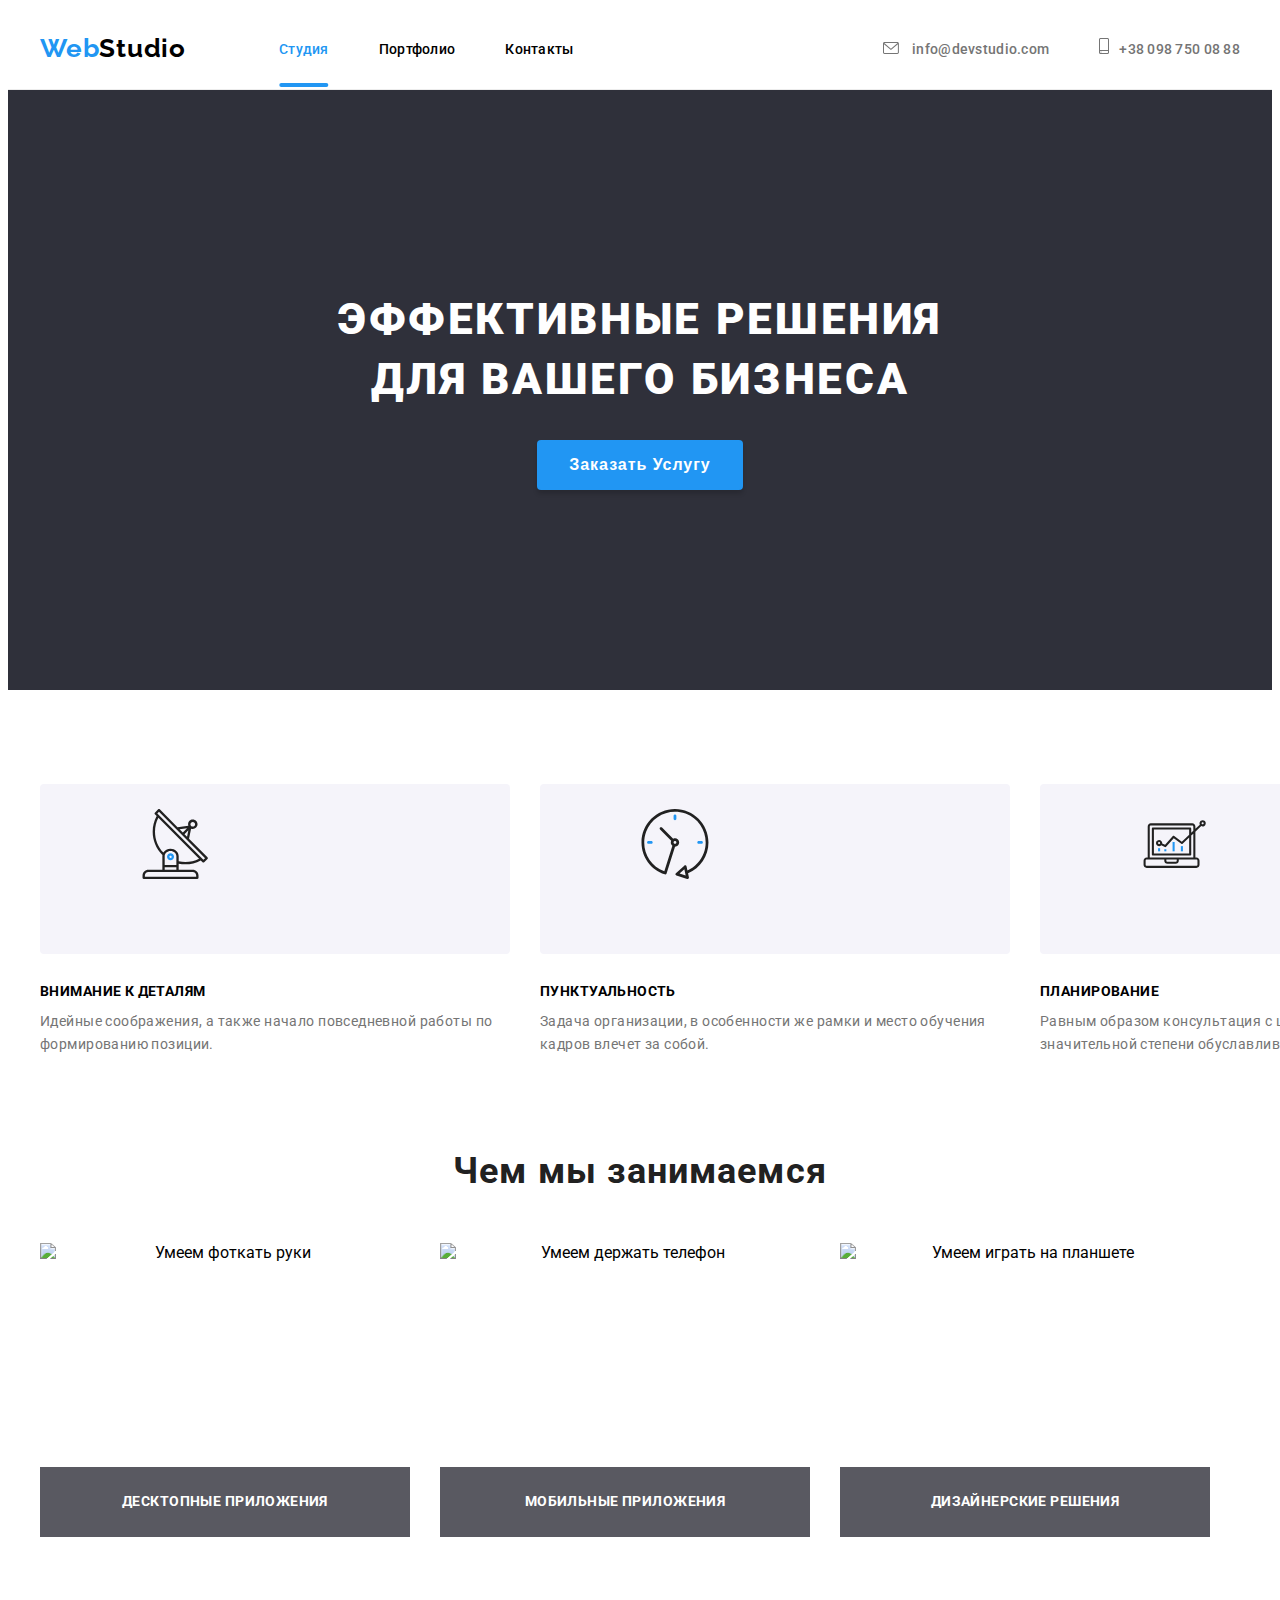
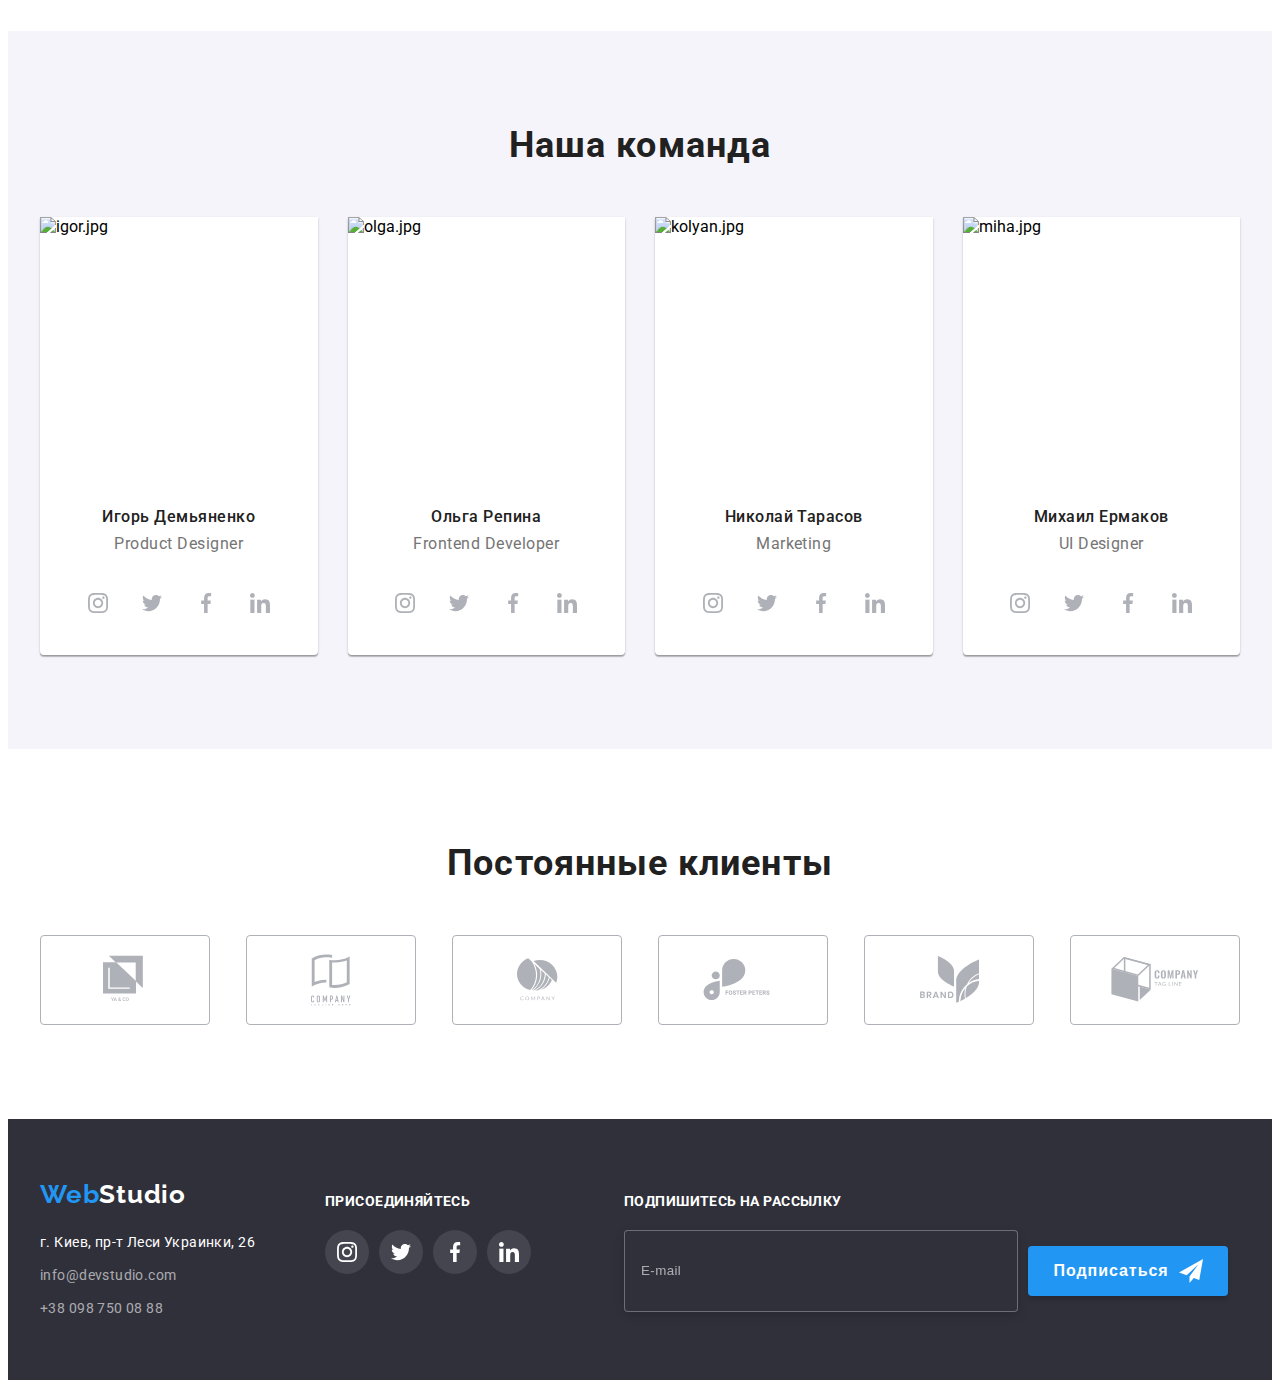
==== index.html @ 92a10b26 "main" ====
<!DOCTYPE html>
<html lang="ru">
<head>
   
    <meta charset="UTF-8">
    <meta http-equiv="X-UA-Compatible" content="IE=edge">
    <meta name="viewport" content="width=device-width, initial-scale=1.0">
    <title lang="en">WebStudio</title>
    <link rel="stylesheet" href="https://cdnjs.cloudflare.com/ajax/libs/modern-normalize/1.0.0/modern-normalize.min.css"
        integrity="sha512-ISS7cAi1PEhQ8jnbJpJZMd29NlhNj4AWYyLOSp2CE/CsHxTCu+r+t0D2yoJudVrd0/8fTVPUVDzY5Tvli75u/g=="
        crossorigin="anonymous" />
        <link rel="preconnect" href="https://fonts.gstatic.com">
        <link href="https://fonts.googleapis.com/css2?family=Raleway:wght@700&family=Roboto:wght@400;500;700;900&display=swap"
            rel="stylesheet">
    <link href="css/style.css" rel="stylesheet">
</head>
<body>
    <header class="head">
        <div class="container">
            <!----------Nav-------------->
        <nav class="navigation">
            <!------------Logo----------->
            <a href="./index.html" class="link logo dark-theme" title="The Best WebStudio Ever!"><span
                    class="half-logo">Web</span>Studio</a>
            <ul class="nav-list">
                <li class="list nav-item"><a href="./index.html" class="selected link nav-link">Студия</a></li>
                <li class="list nav-item"><a href="./portfolio.html" class="link nav-link">Портфолио</a></li>
                <li class="list nav-item"><a href="#" class="link nav-link">Контакты</a></li>
            </ul>
        </nav>
        <!---------Contacts-------->
        <ul class="contacts-list">
            <li class="list contacts-item">
                <a href="mailto:info@devstudio.com" class="link phone-mail nav-link"
                    title="Got mail?">
                    <svg class="nav-icon" width="16px" height="12px">
                        <use href="./images/svg/icon.svg#icon-mail"></use>
                    </svg> info@devstudio.com</a>
                </li>
            <li class="list contacts-item">
                <a href="tel:+380987500888" class="link phone-mail nav-link" title="YOU HAVE 3 DAYS.....">
                    <svg class="nav-icon" width="10px" height="16px">
                <use href="./images/svg/icon.svg#icon-smartphone"></use>
            </svg>+38 098 750 08 88</a>
                </li>
        </ul>
    </div>
    

    </header>
    <main>    
        <!-----Banner-------->
        <section class="hero">
        <div class="container">
            <h1 class="first-title">Эффективные решения для вашего бизнеса</h1>
            <button type="button" class="btn" name="send" title="Подумай Хорошенько" data-modal-open>Заказать Услугу</button>
        </div>
        </section>
       <!--------Features------->
        <section class="features">
            <div class="container">
                <!-------Hiiden H!!!------>
                <h2 class="visually-hidden">Особенности</h2>
                <!-------Hiiden H!!!------>
            
                <ul class="features-list ">
                    <li class="features-item list">
                        <div class="feat-item">
                        <svg class="feat-icon">
                            <use href="./images/svg/icon.svg#icon-Group"></use>
                        </svg>
                    </div>
                        <h3 class="third-title">Внимание к деталям</h3>
                        <p class="features-sub">Идейные соображения, а также начало повседневной работы по формированию позиции.</p>
                    </li>
                    <li class="features-item list">
                        <div class="feat-item">
                            <svg class="feat-icon">
                                <use href="./images/svg/icon.svg#icon-clock-1"></use>
                            </svg>
                    </div>
                        <h3 class="third-title">Пунктуальность</h3>
                        <p class="features-sub">Задача организации, в особенности же рамки и место обучения кадров влечет за собой.</p>
                    </li>
                    <li class="features-item list">
                        <div class="feat-item">
                            <svg class="feat-icon">
                                <use href="./images/svg/icon.svg#icon-diagram-1"></use>
                            </svg>
                    </div>
                        <h3 class="third-title">Планирование</h3>
                        <p class="features-sub">Равным образом консультация с широким активом в значительной степени обуславливает.</p>
                    </li>
                    <li class="features-item list">
                        <div class="feat-item">
                            <svg class="feat-icon">
                                <use href="./images/svg/icon.svg#icon-astronaut-1"></use>
                            </svg>
                    </div>
                        <h3 class="third-title">Современные технологии</h3>
                        <p class="features-sub">Значимость этих проблем настолько очевидна, что реализация плановых заданий.</p>
                    </li>
                </ul>
            </div>
           
        </section>
        <!-------------Our Job-------->
        <section class="job">
            <div class="container">
            <h2 class="second-title">Чем мы занимаемся</h2>
            <ul class="job-list">
                <li class="list job-item">
                    <div class="overlay-index-block">
                        
                        <img src="./images/img1.png" alt="Умеем фоткать руки" class="link job-item-img" title="Умеем фоткать руки" height="294" width="370"/>
                    <p class="index-overlay">Десктопные приложения</p>
                    </div> 
                   
                </li>
                <li  class="list job-item">
                   
                    <div class="overlay-index-block">
                        <img src="./images/img2.png" alt="Умеем держать телефон" class="link job-item-img" title="Умеем держать телефон" height="294" width="370"/>
                    <p class="index-overlay">Мобильные приложения</p>
                    </div>
                    
                </li>
                <li  class="list job-item">
                    
                    <div class="overlay-index-block">
                        <img src="./images/img3.png" alt="Умеем играть на планшете" class="link job-item-img" title="Умеем играть на планшете" height="294" width="370"/>
                    <p class="index-overlay">Дизайнерские решения</p>
                    </div>
                   
            </ul>
            </div>
        </section>  
        <!--------Team-------->      
        <section class="team">
            <div class="container">
                <h2 class="second-title">Наша команда</h2>
                <ul class="team-list">
                    <li class="team-item list">
                        <img src="./images/igor.jpg" alt="igor.jpg" class="team-img" title="Нереально Крут" width="270" height="260">
                        <div class="team-description">
                            <h3 class="team-title">Игорь Демьяненко</h3>
                            <p class="team-subtitle" lang="en">Product Designer</p>
                            <ul class="social-list list">
                                <li class="social-item link">
                                    <a href="#" class="social-list-link">
                                        <svg class="social-list-icon">
                                            <use href="./images/svg/icon.svg#icon-instagram-2"></use>
                                        </svg>
                                    </a>
                                </li>
                                <li class="social-item link">
                                    <a href="#" class="social-list-link">
                                        <svg class="social-list-icon">
                                            <use href="./images/svg/icon.svg#icon-twitter-1"></use>
                                        </svg>
                                    </a>
                                </li>
                                <li class="social-item link">
                                    <a href="#" class="social-list-link">
                                        <svg class="social-list-icon">
                                            <use href="./images/svg/icon.svg#icon-facebook-1"></use>
                                        </svg>
                                    </a>
                                </li>
                                <li class="social-item link">
                                    <a href="#" class="social-list-link">
                                        <svg class="social-list-icon">
                                            <use href="./images/svg/icon.svg#icon-linkedin-1"></use>
                                        </svg>
                                    </a>
                                </li>
                            </ul>
                        </div>
                    </li>
                    <li class="team-item list">
                        <img src="./images/olga.jpg" alt="olga.jpg" class="team-img" title="Реально крута" width="270" height="260">
                        <div class="team-description">
                            <h3 class="team-title">Ольга Репина</h3>
                            <p class="team-subtitle" lang="en">Frontend Developer</p>
                            <ul class="social-list list">
                                <li class="social-item link">
                                    <a href="#" class="social-list-link">
                                        <svg class="social-list-icon">
                                            <use href="./images/svg/icon.svg#icon-instagram-2"></use>
                                        </svg>
                                    </a>
                                </li>
                                <li class="social-item link">
                                    <a href="#" class="social-list-link">
                                        <svg class="social-list-icon">
                                            <use href="./images/svg/icon.svg#icon-twitter-1"></use>
                                        </svg>
                                    </a>
                                </li>
                                <li class="social-item link">
                                    <a href="#" class="social-list-link">
                                        <svg class="social-list-icon">
                                            <use href="./images/svg/icon.svg#icon-facebook-1"></use>
                                        </svg>
                                    </a>
                                </li>
                                <li class="social-item link">
                                    <a href="#" class="social-list-link">
                                        <svg class="social-list-icon">
                                            <use href="./images/svg/icon.svg#icon-linkedin-1"></use>
                                        </svg>
                                    </a>
                                </li>
                            </ul>
                        </div>
                    </li>
                    <li class="team-item list">
                        <img src="./images/kolyan.jpg" alt="kolyan.jpg" class="team-img" title="не очкарик" width="270" height="260">
                        <div class="team-description">
                            <h3 class="team-title">Николай Тарасов</h3>
                            <p class="team-subtitle" lang="en">Marketing</p>
                            <ul class="social-list list">
                                <li class="social-item link">
                                    <a href="#" class="social-list-link">
                                        <svg class="social-list-icon">
                                            <use href="./images/svg/icon.svg#icon-instagram-2"></use>
                                        </svg>
                                    </a>
                                </li>
                                <li class="social-item link">
                                    <a href="#" class="social-list-link">
                                        <svg class="social-list-icon">
                                            <use href="./images/svg/icon.svg#icon-twitter-1"></use>
                                        </svg>
                                    </a>
                                </li>
                                <li class="social-item link">
                                    <a href="#" class="social-list-link">
                                        <svg class="social-list-icon">
                                            <use href="./images/svg/icon.svg#icon-facebook-1"></use>
                                        </svg>
                                    </a>
                                </li>
                                <li class="social-item link">
                                    <a href="#" class="social-list-link">
                                        <svg class="social-list-icon">
                                            <use href="./images/svg/icon.svg#icon-linkedin-1"></use>
                                        </svg>
                                    </a>
                                </li>
                            </ul>
                        </div>
                    </li>
                    <li class="team-item list">
                        <img src="./images/miha.jpg" alt="miha.jpg" class="team-img" title="должен 20-ку первым троим" width="270"
                            height="260">
                        <div class="team-description">
                            <h3 class="team-title">Михаил Ермаков</h3>
                            <p class="team-subtitle" lang="en">UI Designer</p>
                            <ul class="social-list list">
                                <li class="social-item link">
                                    <a href="#" class="social-list-link">
                                        <svg class="social-list-icon">
                                            <use href="./images/svg/icon.svg#icon-instagram-2"></use>
                                        </svg>
                                    </a>
                                </li>
                                <li class="social-item link">
                                    <a href="#" class="social-list-link">
                                        <svg class="social-list-icon">
                                            <use href="./images/svg/icon.svg#icon-twitter-1"></use>
                                        </svg>
                                    </a>
                                </li>
                                <li class="social-item link">
                                    <a href="#" class="social-list-link">
                                        <svg class="social-list-icon">
                                            <use href="./images/svg/icon.svg#icon-facebook-1"></use>
                                        </svg>
                                    </a>
                                </li>
                                <li class="social-item link">
                                    <a href="#" class="social-list-link">
                                        <svg class="social-list-icon">
                                            <use href="./images/svg/icon.svg#icon-linkedin-1"></use>
                                        </svg>
                                    </a>
                                </li>
                            </ul>
                        </div>
                    </li>
                </ul>
            </div>
            
        </section>
        <section class="stabil">
            <div class="container">
                <h2 class="second-title">Постоянные клиенты</h2>  
                <ul class="stabil-list">
                    <li class="stabil-item list">
                        <a href="#" class="stabil-link link" title="ОХ КАК ОНИ МЕНЯ ЗАМУЧАЛИ">
                            <svg class="stabil-icon" width="44px" height="50px">
                                <use href="./images/svg/icon.svg#icon-logo-1"></use>
                            </svg>
                        </a>
                    </li>
                    <li class="stabil-item list">
                        <a href="#" class="stabil-link link" title="ОХ КАК ОНИ МЕНЯ ЗАМУЧАЛИ">
                            <svg class="stabil-icon" width="40px" height="52px">
                                <use href="./images/svg/icon.svg#icon-logo-2"></use>
                            </svg>
                        </a>
                    </li>
                    <li class="stabil-item list">
                        <a href="#" class="stabil-link link" title="ОХ КАК ОНИ МЕНЯ ЗАМУЧАЛИ">
                            <svg class="stabil-icon" width="41px" height="43px">
                                <use href="./images/svg/icon.svg#icon-logo-3"></use>
                            </svg>
                        </a>
                    </li>
                    <li class="stabil-item list">
                        <a href="#" class="stabil-link link" title="ОХ КАК ОНИ МЕНЯ ЗАМУЧАЛИ">
                            <svg class="stabil-icon" width="80px" height="42px">
                                <use href="./images/svg/icon.svg#icon-logo-4"></use>
                            </svg>
                        </a>
                    </li>
                    <li class="stabil-item list">
                        <a href="#" class="stabil-link link" title="ОХ КАК ОНИ МЕНЯ ЗАМУЧАЛИ">
                            <svg class="stabil-icon" width="59px" height="47px">
                                <use href="./images/svg/icon.svg#icon-logo-5"></use>
                            </svg>
                        </a>
                    </li>
                    <li class="stabil-item list">
                        <a href="#" class="stabil-link link" title="ОХ КАК ОНИ МЕНЯ ЗАМУЧАЛИ">
                            <svg class="stabil-icon" width="88px" height="45px">
                                <use href="./images/svg/icon.svg#icon-logo-6"></use>
                            </svg>
                        </a>
                    </li>
                </ul>  
            </div>
           
        </section>
    </main>
        <!------Footer------->
        <footer>
            <div class="container">
                <div class="bottom-adress"><a href="./index.html" title="The Best WebStudio Ever!" class="link logo-bottom light-theme"><span
                        class="half-logo">Web</span>Studio</a>
                <address>
                    <ul class="adress-list">
                        <li class="adress list light-theme"><a href="https://goo.gl/maps/CmGL8vCXxkBH8vGz7"
                                class="link adress-map nav-link" target="_blank" rel="noopener noreferrer">г. Киев, пр-т Леси Украинки,
                                26</a></li>
                        <li class="adress list mail light-theme"><a href="mailto:info@devstudio.com" class="link bottom-adress nav-link"
                                title="Got mail?">info@devstudio.com</a></li>
                        <li class="adress list phone light-theme"><a href="tel:+380987500888" class="link bottom-adress nav-link"
                                title="YOU HAVE 3 DAYS.....">+38 098 750 08 88</a></li>
                    </ul>
                </address>
            </div>
               
            <div class="bottom-social">
                <b class="bottom-subtitle">присоединяйтесь</b>
                <ul class="bottom-social-list list">
                    <li class="bottom-social-item link">
                        <a href="#" class="bottom-social-link">
                            <svg class="bottom-icon">
                                <use href="./images/svg/icon.svg#icon-instagram-2"></use>
                            </svg>
                        </a>
                    </li>
                    <li class="bottom-social-item link">
                        <a href="#" class="bottom-social-link">
                            <svg class="bottom-icon">
                                <use href="./images/svg/icon.svg#icon-twitter-1"></use>
                            </svg>
                        </a>
                    </li>
                    <li class="bottom-social-item link">
                        <a href="#" class="bottom-social-link">
                            <svg class="bottom-icon">
                                <use href="./images/svg/icon.svg#icon-facebook-1"></use>
                            </svg>
                        </a>
                    </li>
                    <li class="bottom-social-item link">
                        <a href="#" class="bottom-social-link">
                            <svg class="bottom-icon">
                                <use href="./images/svg/icon.svg#icon-linkedin-1"></use>
                            </svg>
                        </a>
                    </li>
                </ul>
            </div>
            <div class="social-form">
                <b class="bottom-bold-text">Подпишитесь на рассылку</b>
                <form action="#" class="bottom-comment-form">
                    <input type="email" name="email" class="input-comment" placeholder="E-mail">
                <button type="submit" class="btn-social-form">Подписаться
                    <svg class="send-icon">
                        <use href="./images/svg/icon.svg#icon-icon-send"></use>
                    </svg>
                </button>
                </form>
            </div>
            
            </div>
           
        </footer>
        <!--------BackDrop------->
        <div class="backdrop is-hidden" data-modal>
            <div class="modal">
                <button type="button" class="modal-btn" data-modal-close>
                    <svg class="x-icon">
                        <use href="./images/svg/icon.svg#icon-x"></use>
                    </svg>
                    </button>
                    <b class="modal-bold-text">Оставьте свои данные, мы вам перезвоним</b>
                    <form action="#" class="modal-form">
                        <label for="" class="label-text">
                            Имя
                            <span class="modal-form-input-wrapper">
                            <input type="text" name="user-name" class="modal-input" required minlength="2">
                        <svg class="modal-icon">
                            <use href="./images/svg/icon.svg#icon-person-black"></use>
                        </svg>
                            </span>
                        </label>
                        <label for="" class="label-text">
                            Телефон
                            <span class="modal-form-input-wrapper">
                            <input type="tell" name="user-tell" class="modal-input" required pattern="[0-9]{3}-[0-9]{3}-[0-9]{2}-[0-9]{2}" title="096-111-11-11">
                        <svg class="modal-icon">
                            <use href="./images/svg/icon.svg#icon-phone-black"></use>
                        </svg>
                            </span>
                        </label>
                        <label for="" class="label-text">
                            Почта
                            <span class="modal-form-input-wrapper">
                            <input type="email" name="user-email" class="modal-input" required>
                        <svg class="modal-icon">
                            <use href="./images/svg/icon.svg#icon-email-black"></use>
                        </svg>
                            </span>
                        </label>
                        <label for="" class="label-text-message">
                            Комментарий
                            <textarea name="user-message" class="modal-area" placeholder="Введите текст"></textarea>
                        </label>
                        <input type="checkbox" id="user-term" name="user-term" class="modal-form-term visually-hidden">
                        <label for="user-term" class="modal-form-check-desc">Соглашаюсь с рассылкой и принимаю&nbsp;<a href="#" class="term">Условия договора</a></label>
                        <button type="submit" class="modal-form-btn">Отправить</button>
                        
                    </form>
                
            </div>
        </div>
        <script src="./js/modal.js"></script>
</body>
</html>
---- css/style.css ----
:root {
  --main-font: "Roboto", sans-serif;
  --secondary-font: "Raleway", sans-serif;
  --accent-color: #2196f3;
  --second-color: #2f303a;
  --choice-color: #188ce8;
  --font-color: #757575;
  --section-pt: 94px;
  --section-pb: 94px;
}

body {
  font-family: var(--main-font);
}
h1,
h2,
h3,
h4,
h5,
h6,
p {
  margin: 0;
}
ul,
ol {
  margin: 0;
  padding: 0;
}
img {
  display: block;
}

.link {
  text-decoration: none;
}

.list {
  list-style: none;
}
.adress {
  font-style: normal;
}
.light-theme {
  color: #fff;
}
.dark-theme {
  color: #000;
}
.container {
  width: 1200px;
  padding: 0 15px;
  margin: 0 auto;
}
.social-list-link {
  display: flex;
  justify-content: center;
  align-items: center;
  width: 44px;
  height: 44px;
  border-radius: 50%;
  transition: background-color 250ms cubic-bezier(0.4, 0, 0.2, 1);
}
.social-list-link:hover,
.social-list-link:focus {
  background-color: var(--accent-color);
}
.social-list-link:hover .social-list-icon,
.social-list-link:focus .social-list-icon {
  fill: #fff;
}
.social-list {
  display: flex;
  align-items: center;
  justify-content: center;
}
.social-item:not(:first-child) {
  margin-left: 10px;
}
.social-list-icon {
  width: 20px;
  height: 20px;
  fill: #afb1b8;
  transition: fill 250ms cubic-bezier(0.4, 0, 0.2, 1);
}
/*--------HIDDEN------------*/
.visually-hidden {
  position: absolute !important;
  clip: rect(1px 1px 1px 1px); /* IE6, IE7 */
  clip: rect(1px, 1px, 1px, 1px);
  padding: 0 !important;
  border: 0 !important;
  height: 1px !important;
  width: 1px !important;
  overflow: hidden;
}
/*--------END OF HIDDEN------------*/
/*-------HEADER-------*/
.head {
  border: 1px solid #ececec;
  border-top: none;
  border-left: none;
  border-right: none;
  padding-top: 25px;
  padding-bottom: 25px;
}
.head .container {
  display: flex;
  align-items: center;
}
.navigation {
  display: flex;
  align-items: center;
}
.nav-list {
  display: flex;
  align-items: center;
}
.contacts-list {
  display: flex;
  align-items: center;
  margin-left: auto;
}
.contacts-item:not(:last-child) {
  margin-right: 50px;
}
.logo {
  font-family: var(--secondary-font);
  font-weight: 700;
  font-size: 26px;
  line-height: 1.19;
  letter-spacing: 0.03em;
  margin-right: 93px;
}
.half-logo {
  color: var(--accent-color);
}
.nav-item:not(:last-child) {
  margin-right: 50px;
}
.nav-link {
  font-family: "Roboto", sans-serif;
  font-style: normal;
  font-weight: 500;
  font-size: 14px;
  line-height: 1.14;
  letter-spacing: 0.02em;
  color: #000;
  transition: color 250ms cubic-bezier(0.4, 0, 0.2, 1);
}
.selected {
  color: var(--accent-color);
  position: relative;
}
.selected::after {
  position: absolute;
  content: "";

  width: 100%;
  height: 4px;
  border-radius: 2px;
  background-color: var(--accent-color);
  transform: translate(-100%);
  bottom: -190%;
}
.nav-link:hover,
.nav-link:focus,
.nav-link:active {
  color: var(--accent-color);
}
.nav-link:hover .nav-icon,
.nav-link:focus .nav-icon {
  fill: var(--accent-color);
}
.phone-mail {
  font-family: "Roboto", sans-serif;
  font-weight: 500;
  font-size: 14px;
  line-height: 1.14;
  letter-spacing: 0.02em;
  color: var(--font-color);
}
.nav-icon {
  fill: var(--font-color);
  margin-right: 10px;
  transition: fill 250ms cubic-bezier(0.4, 0, 0.2, 1);
}

/*---------END OF HEADER-----*/
.info {
  padding-top: 94px;
  padding-bottom: 94px;
}
/*---------MAIN--------------*/
.first-title {
  font-weight: 900;
  font-size: 44px;
  line-height: 1.36;
  text-align: center;
  letter-spacing: 0.06em;
  text-transform: uppercase;
  color: #ffffff;
  margin-bottom: 30px;
  margin-left: auto;
  margin-right: auto;
  max-width: 696px;
}
/*-------BUTTONS------*/
.btn {
  color: #fff;
  font-weight: bold;
  font-size: 16px;
  line-height: 1.875;
  display: flex;
  align-items: center;
  text-align: center;
  letter-spacing: 0.06em;
  background-color: var(--accent-color);
  box-shadow: 0px 4px 4px rgba(0, 0, 0, 0.15);
  border-radius: 4px;
  border: none;
  cursor: pointer;
  padding: 10px 32px;
  margin: 0 auto;
  transition: background-color 250ms cubic-bezier(0.4, 0, 0.2, 1);
}
.buttons-list {
  display: flex;
  justify-content: center;
  margin-bottom: 50px;
}
.btn-item:not(:first-child) {
  margin-left: 8px;
}

.btn-portfolio {
  font-weight: 500;
  font-size: 16px;
  line-height: 1.62;
  text-align: center;
  letter-spacing: 0.03em;
  background: #f5f4fa;
  border-radius: 4px;
  color: #212121;
  cursor: pointer;
  padding: 6px 22px;
  border: none;
  transition: background-color 250ms cubic-bezier(0.4, 0, 0.2, 1);
}
.btn-portfolio:hover,
.btn-portfolio:focus {
  color: #fff;
  background-color: var(--choice-color);
  box-shadow: 0px 3px 1px rgba(0, 0, 0, 0.1), 0px 1px 2px rgba(0, 0, 0, 0.08),
    0px 2px 2px rgba(0, 0, 0, 0.12);
}
.btn:hover,
.btn:focus {
  background-color: var(--choice-color);
}
.btn-social-form {
  background-color: var(--accent-color);
  box-shadow: 0px 4px 4px rgba(0, 0, 0, 0.15);
  border-radius: 4px;
  font-weight: bold;
  font-size: 16px;
  line-height: 1.87;
  display: flex;
  align-items: center;
  justify-content: center;
  letter-spacing: 0.06em;
  border: none;
  outline: none;
  color: #ffffff;
  cursor: pointer;
  padding-top: 10px;
  padding-bottom: 10px;
  min-width: 200px;
  margin-left: 10px;
}

.btn-social-form:focus,
.btn-social-form:hover {
  background-color: var(--choice-color);
}
/*---------END OF BUTTONS------*/

.hero .container {
  padding-top: 200px;
  padding-bottom: 200px;
}
.hero {
  background-image: linear-gradient(
      rgba(47, 48, 58, 0.4),
      rgba(47, 48, 58, 0.4)
    ),
    url("../images/hero.jpg");
  background-color: var(--second-color);
  background-repeat: no-repeat;
  background-size: cover;
}
/*-------FEATURES-------*/
.features {
  padding-top: 94px;
  padding-bottom: 47px;
}
.features-list {
  margin-left: -30px;
  margin-top: -30px;
  display: flex;
}
.features-item {
  margin-left: 30px;
  margin-top: 30px;
  flex-basis: calc(100% / 4 - 30px);
}
.third-title {
  font-weight: bold;
  font-size: 14px;
  line-height: 1.14;
  letter-spacing: 0.03em;
  text-transform: uppercase;
  margin-bottom: 10px;
}
.features-sub {
  font-weight: normal;
  font-size: 14px;
  line-height: 1.71;
  letter-spacing: 0.03em;
  color: var(--font-color);
}
.feat-list {
  display: flex;
  justify-content: space-between;
  margin-left: -30px;
  margin-top: -30px;
  margin-bottom: 30px;
}
.feat-item {
  border-radius: 4px;
  background-color: #f5f4fa;
  width: 270px;
  height: 120px;
  padding: 25px 100px;
  margin-bottom: 30px;
}
.feat-icon {
  width: 70px;
  height: 70px;
  transition: filter 250ms cubic-bezier(0.4, 0, 0.2, 1);
}
.feat-icon:hover,
.feat-icon:focus {
  filter: drop-shadow(0px 4px 4px rgba(0, 0, 0, 0.25));
}

/*-------END OF FEATURES-------*/
/*-----OUR JOB-------------*/
.job {
  padding-bottom: 94px;
  padding-top: 47px;
}
.job-list {
  display: flex;
  margin-top: -30px;
  margin-left: -30px;
  flex-basis: calc(100% / 3 - 30px);
}
.job-item {
  margin-left: 30px;
  margin-top: 30px;
  text-align: center;
}
.second-title {
  font-weight: bold;
  font-size: 36px;
  line-height: 1.16;
  text-align: center;
  letter-spacing: 0.03em;
  color: #212121;
  margin-bottom: 50px;
}
/*-----END OF OUR JOB------*/
/*-----------TEAM--------*/
.team {
  background-color: #f5f4fa;
  padding-top: var(--section-pt);
  padding-bottom: var(--section-pb);
}
.team-list {
  display: flex;
  margin-left: -30px;
}
.team-item {
  background-color: #fff;
  margin-left: 30px;
  flex-basis: calc(100% / 4 - 30px);
  box-shadow: 0px 1px 3px rgba(0, 0, 0, 0.12), 0px 1px 1px rgba(0, 0, 0, 0.14),
    0px 2px 1px rgba(0, 0, 0, 0.2);
  border-radius: 0px 0px 4px 4px;
}
.team-title {
  font-weight: 500;
  font-size: 16px;
  line-height: 1.19;
  text-align: center;
  letter-spacing: 0.03em;
  color: #212121;
  margin-bottom: 8px;
}
.team-subtitle {
  font-weight: normal;
  font-size: 16px;
  line-height: 1.19;
  letter-spacing: 0.03em;
  color: var(--font-color);
  text-align: center;
  margin-bottom: 28px;
}
.team-description {
  padding-top: 30px;
  padding-bottom: 30px;
}
.stabil {
  padding-top: var(--section-pt);
  padding-bottom: var(--section-pb);
}
.stabil-list {
  display: flex;
  align-items: center;
  justify-content: space-between;
}
.stabil-item {
  display: flex;
}
.stabil-link {
  display: flex;
  justify-content: center;
  align-items: center;
  width: 170px;
  height: 90px;
  border: 1px solid #afb1b8;
  box-sizing: border-box;
  border-radius: 4px;
  transition: border 250ms cubic-bezier(0.4, 0, 0.2, 1);
}
.stabil-link:hover,
.stabil-link:focus {
  border: 1px solid var(--accent-color);
}
.stabil-link:hover .stabil-icon,
.stabil-link:focus .stabil-icon {
  fill: var(--accent-color);
}
.stabil-icon {
  fill: #afb1b8;
  justify-content: center;
  transition: fill 250ms cubic-bezier(0.4, 0, 0.2, 1);
}
/*-----END OF TEAM---------*/
/*--------PICTURES---------*/
.picture-list {
  display: flex;
  margin-left: -30px;
  margin-top: -30px;
  flex-wrap: wrap;
}
.picture-item {
  margin-left: 30px;
  margin-top: 30px;
  flex-basis: calc(100% / 3 - 30px);
  transition: box-shadow 250ms cubic-bezier(0.4, 0, 0.2, 1);
}
.picture-title {
  font-weight: bold;
  font-size: 18px;
  line-height: 2;
  letter-spacing: 0.06em;
  color: #212121;
}
.picture-subtitle {
  font-weight: normal;
  font-size: 16px;
  line-height: 1.87;
  letter-spacing: 0.03em;
  color: var(--font-color);
}
.portfolio-description {
  border: 1px solid #eeeeee;
  border-top: none;
  padding: 20px 24px;
}
.pitem-link {
  cursor: pointer;
}
.picture-item:hover,
.picture-item:focus {
  box-shadow: 0px 1px 1px rgba(0, 0, 0, 0.12), 0px 4px 4px rgba(0, 0, 0, 0.06),
    1px 4px 6px rgba(0, 0, 0, 0.16);
}
/*--------END OF PICTURES---------*/
/*-------FOOTER-----------*/
footer {
  background-color: var(--second-color);
  padding-bottom: 60px;
  padding-top: 60px;
}
.adress-map {
  font-weight: normal;
  font-size: 14px;
  line-height: 1.71;
  letter-spacing: 0.03em;
  color: #ffffff;
}
.bottom-adress {
  font-family: Roboto;
  font-style: normal;
  font-weight: normal;
  font-size: 14px;
  line-height: 1.71;
  letter-spacing: 0.03em;
  color: rgba(255, 255, 255, 0.6);
}
.logo-bottom {
  font-family: var(--secondary-font);
  font-weight: 700;
  font-size: 26px;
  line-height: 1.19;
  letter-spacing: 0.03em;
}
.adress-list {
  margin-top: 20px;
}
.adress:not(:first-child) {
  margin-top: 9px;
}
.bottom-subtitle {
  font-weight: bold;
  font-size: 14px;
  line-height: 1.14;
  letter-spacing: 0.03em;
  text-transform: uppercase;
  color: #fff;
}
footer .container {
  display: flex;
}
.bottom-social {
  margin-left: 70px;
  padding-top: 12px;
}

.bottom-social-link {
  display: flex;
  justify-content: center;
  align-items: center;
  width: 44px;
  height: 44px;
  border-radius: 50%;
  background-color: rgba(255, 255, 255, 0.1);
  transition: background-color 250ms cubic-bezier(0.4, 0, 0.2, 1);
}
.bottom-social-link:hover,
.bottom-social-link:focus {
  background-color: var(--accent-color);
}
.bottom-icon {
  width: 20px;
  height: 20px;
  fill: #fff;
}
.bottom-social-list {
  display: flex;
  justify-content: center;
  align-items: center;
  margin-top: 20px;
}
.bottom-social-item:not(:first-child) {
  margin-left: 10px;
}
.social-form {
  padding-top: 12px;
  margin-left: 93px;
}
.bottom-bold-text {
  font-size: 14px;
  line-height: 1.14;
  letter-spacing: 0.03em;
  text-transform: uppercase;
  color: #ffffff;
}
.bottom-comment-form {
  display: flex;
  align-items: center;
  margin-top: 20px;
}
.input-comment {
  width: 360px;
  height: 50px;
  padding: 15px 16px;
  background-color: var(--second-color);
  border: 1px solid rgba(255, 255, 255, 0.3);

  filter: drop-shadow(0px 4px 4px rgba(0, 0, 0, 0.15));
  border-radius: 4px;
  outline: none;
  color: #ffffff;
}
.input-comment::placeholder {
  background-color: var(--second-color);
  display: flex;
  align-items: center;
  letter-spacing: 0.03em;
  color: rgba(255, 255, 255, 0.6);
}

.send-icon {
  width: 24px;
  height: 24px;
  margin-left: 10px;
}
/*-------END OF FOOTER-----------*/
/*---------END OF MAIN-------*/
/*--------OVERLAY--------*/
.overlay {
  position: absolute;
  top: 0;
  left: 0;
  height: 100%;
  font-weight: normal;
  font-size: 18px;
  line-height: 1.56;
  letter-spacing: 0.03em;
  color: #ffffff;
  background-color: rgba(33, 150, 243, 0.9);
  padding: 63px 24px;
  transform: translateY(100%);
  transition: transform 250ms cubic-bezier(0.4, 0, 0.2, 1);
}
.overlay-block {
  position: relative;
  overflow: hidden;
}
.pitem-link:hover .overlay,
.pitem-link:focus .overlay {
  transform: translateY(0);
}
.overlay-index-block {
  position: relative;
  overflow: hidden;
}
.index-overlay {
  position: absolute;
  background-color: rgba(47, 48, 58, 0.8);
  right: 0;
  bottom: 0;
  font-weight: bold;
  font-size: 14px;
  line-height: 1.14;
  text-align: center;
  letter-spacing: 0.03em;
  text-transform: uppercase;
  color: #ffffff;
  display: flex;
  align-items: center;
  justify-content: center;
  width: 100%;
  height: 24%;
}

/*-----MODAL---------*/
.backdrop {
  position: fixed;
  top: 0;
  left: 0;
  width: 100vw;
  height: 100vh;
  background: rgba(0, 0, 0, 0.2);
  transition: opacity 250ms cubic-bezier(0.4, 0, 0.2, 1),
    visibility 250ms cubic-bezier(0.4, 0, 0.2, 1);
}
.modal {
  position: absolute;
  top: 50%;
  left: 50%;
  transform: translate(-50%, -50%);
  width: 528px;
  height: 580px;
  background: #ffffff;
  box-shadow: 0px 1px 3px rgba(0, 0, 0, 0.12), 0px 1px 1px rgba(0, 0, 0, 0.14),
    0px 2px 1px rgba(0, 0, 0, 0.2);
  border-radius: 4px;
  padding: 40px;
}
.modal-btn {
  position: absolute;
  top: 8px;
  right: 8px;
  width: 30px;
  height: 30px;
  border-radius: 50%;
  background-color: #ffffff;
  border: 1px solid rgba(0, 0, 0, 0.1);
  cursor: pointer;
  transition: background-color 250ms cubic-bezier(0.4, 0, 0.2, 1);
  outline: none;
}
.x-icon {
  width: 11px;
  height: 11px;
  transition: fill 250ms cubic-bezier(0.4, 0, 0.2, 1);
}

.modal-btn:hover .x-icon,
.modal-btn:focus .x-icon {
  fill: var(--accent-color);
}
.is-hidden {
  opacity: 0;
  visibility: hidden;
  pointer-events: none;
}
.modal-form {
  display: flex;
  flex-direction: column;
}
.modal-bold-text {
  font-weight: bold;
  font-size: 20px;
  line-height: 23px;
  text-align: center;
  letter-spacing: 0.03em;
  color: #212121;
  margin-bottom: 12px;
  display: block;
}
.modal-input {
  width: 100%;
  border: 1px solid rgba(33, 33, 33, 0.2);
  height: 40px;
  border-radius: 4px;
  padding-left: 42px;
  transition: border-color 250ms cubic-bezier(0.4, 0, 0.2, 1);
}
.modal-input:focus {
  border-color: var(--accent-color);
  outline: none;
}
.modal-input:focus + .modal-icon {
  fill: var(--accent-color);
}
.modal-form-input-wrapper {
  position: relative;
  display: block;
  margin-top: 4px;
}
.modal-icon {
  height: 18px;
  width: 18px;
  position: absolute;
  top: 50%;
  left: 12px;
  transform: translateY(-50%);
  transition: fill 250ms cubic-bezier(0.4, 0, 0.2, 1);
}
.label-text {
  margin-bottom: 10px;
  font-size: 12px;
  line-height: 1.16;
  letter-spacing: 0.01em;
  color: var(--font-color);
}
.label-text-message {
  font-size: 12px;
  line-height: 1.16;
  letter-spacing: 0.01em;
  color: var(--font-color);
}

.modal-area {
  width: 100%;
  margin-top: 4px;
  height: 120px;
  border: 1px solid rgba(33, 33, 33, 0.2);
  border-radius: 4px;
  padding: 12px 16px;
  resize: none;
  transition: border-color 250ms cubic-bezier(0.4, 0, 0.2, 1);
}
.modal-area:focus {
  outline: none;
  border-color: var(--accent-color);
}
.modal-area::placeholder {
  color: rgba(117, 117, 117, 0.5);
}
.term {
  color: var(--accent-color);
}
.modal-form-check-desc {
  font-size: 14px;
  line-height: 1.71;
  letter-spacing: 0.03em;
  color: var(--font-color);
  margin-top: 20px;
  display: flex;
  align-items: center;
  padding-left: 12px;
}
.modal-form-check-desc::before {
  content: "";
  display: block;
  width: 16px;
  height: 16px;
  border: 2px solid #212121;
  border-radius: 2px;
  cursor: pointer;
  margin-right: 8px;
}
.modal-form-term:checked + .modal-form-check-desc::before {
  background-color: var(--accent-color);
  background-image: url("../images/svg/checked.svg");
  background-position: center;
  background-repeat: no-repeat;
  border-color: var(--accent-color);
}
/* .modal-form-term:focus + .modal-form-check-desc::before {
  box-shadow: 0 0 0 2px #2196f3;
} */

.modal-form-btn {
  margin-top: 30px;
  min-width: 200px;
  color: #fff;
  font-weight: bold;
  font-size: 16px;
  line-height: 1.875;
  display: flex;
  justify-content: center;
  align-items: center;
  letter-spacing: 0.06em;
  background: var(--accent-color);
  box-shadow: 0px 4px 4px rgba(0, 0, 0, 0.15);
  border-radius: 4px;
  border: none;
  cursor: pointer;
  padding: 10px 0;
  align-self: center;
  transition: background-color 250ms cubic-bezier(0.4, 0, 0.2, 1);
}
.modal-form-btn:hover,
.modal-form-btn:focus {
  background-color: var(--choice-color);
}
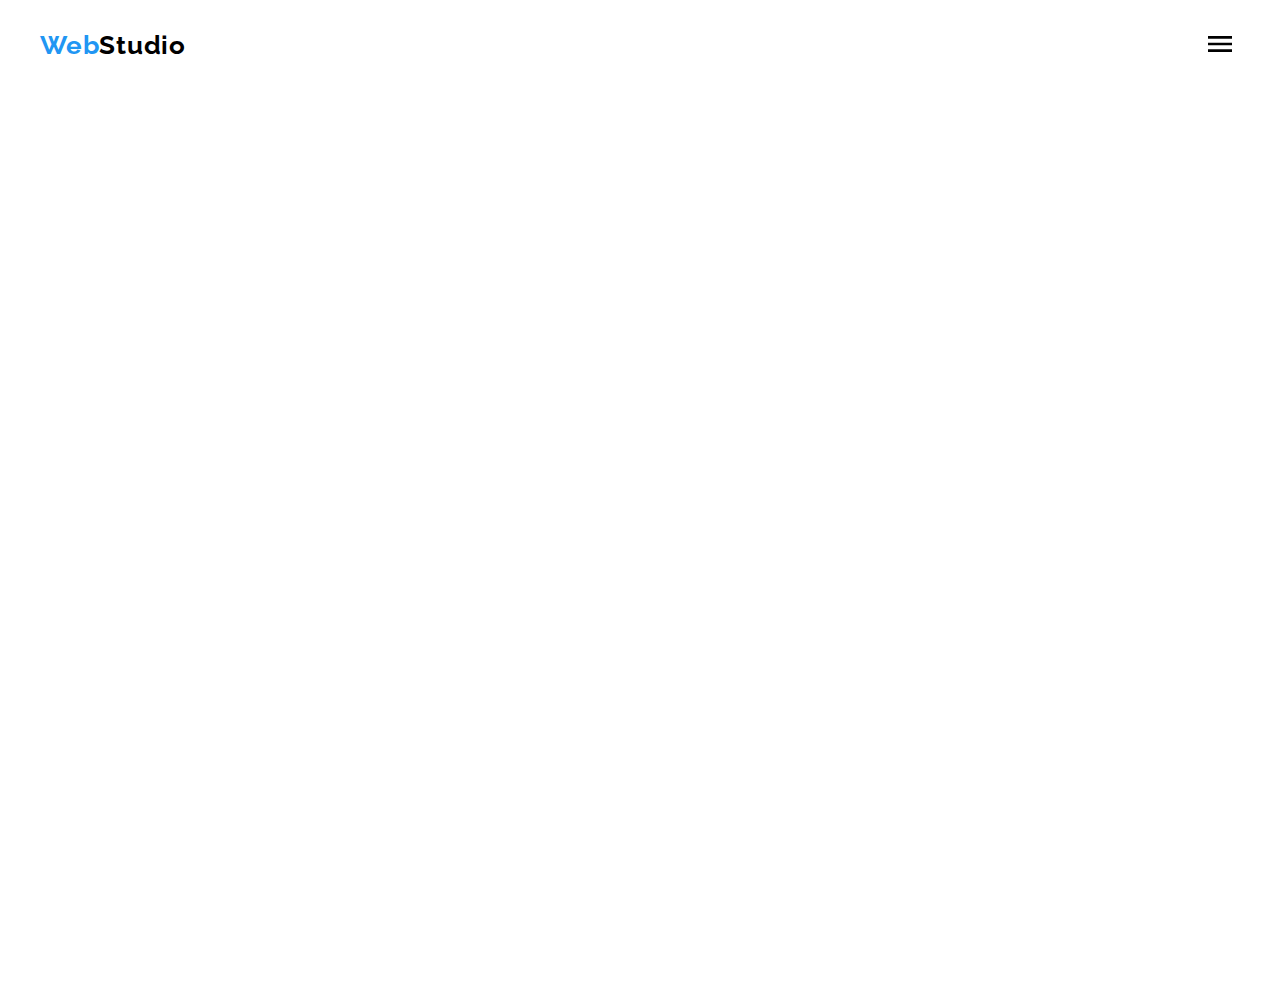
==== commit 6fe5883b: "main" ====
--- a/index.html
+++ b/index.html
@@ -12,164 +12,207 @@
         <link rel="preconnect" href="https://fonts.gstatic.com">
         <link href="https://fonts.googleapis.com/css2?family=Raleway:wght@700&family=Roboto:wght@400;500;700;900&display=swap"
             rel="stylesheet">
-    <link href="css/style.css" rel="stylesheet">
+    <link href="css/main.min.css" rel="stylesheet">
 </head>
 <body>
     <header class="head">
-        <div class="container">
-            <!----------Nav-------------->
-        <nav class="navigation">
-            <!------------Logo----------->
+        <div class="container">           
+         <nav class="nav">
+           
             <a href="./index.html" class="link logo dark-theme" title="The Best WebStudio Ever!"><span
                     class="half-logo">Web</span>Studio</a>
-            <ul class="nav-list">
-                <li class="list nav-item"><a href="./index.html" class="selected link nav-link">Студия</a></li>
-                <li class="list nav-item"><a href="./portfolio.html" class="link nav-link">Портфолио</a></li>
-                <li class="list nav-item"><a href="#" class="link nav-link">Контакты</a></li>
+           
+            <ul class="nav__list">
+                <li class="list nav__item"><a href="./index.html" class="selected link nav__link">Студия</a></li>
+                <li class="list nav__item"><a href="./portfolio.html" class="link nav__link">Портфолио</a></li>
+                <li class="list nav__item"><a href="#" class="link nav__link">Контакты</a></li>
             </ul>
         </nav>
+
+        <button type="button" class="burger-btn" data-menu-button>
+            <svg class="burger-icon">
+                <use href="./images/svg/icon.svg#icon-burger"></use>
+            </svg>
+        </button>
         <!---------Contacts-------->
         <ul class="contacts-list">
-            <li class="list contacts-item">
-                <a href="mailto:info@devstudio.com" class="link phone-mail nav-link"
+            <li class="list contacts-list__contacts-item">
+                <a href="mailto:info@devstudio.com" class="link phone-mail nav__link"
                     title="Got mail?">
-                    <svg class="nav-icon" width="16px" height="12px">
+                    <svg class="nav__icon" width="16px" height="12px">
                         <use href="./images/svg/icon.svg#icon-mail"></use>
                     </svg> info@devstudio.com</a>
                 </li>
-            <li class="list contacts-item">
-                <a href="tel:+380987500888" class="link phone-mail nav-link" title="YOU HAVE 3 DAYS.....">
-                    <svg class="nav-icon" width="10px" height="16px">
+            <li class="list contacts-list__contacts-item">
+                <a href="tel:+380987500888" class="link phone-mail nav__link" title="YOU HAVE 3 DAYS.....">
+                    <svg class="nav__icon" width="10px" height="16px">
                 <use href="./images/svg/icon.svg#icon-smartphone"></use>
             </svg>+38 098 750 08 88</a>
                 </li>
         </ul>
+        </div>
+
+    <div class="mob-menu" data-menu>
+        <button type="button" class="mob-menu__close-btn" data-menu-close>
+            <svg class="mob-menu__x">
+                <use href="./images/svg/icon.svg#icon-x"></use>
+            </svg>
+        </button>
+        <ul class="mob-menu__list list">
+
+            <li class="mob-menu__item">
+                <a href="./index.html" class="mob-menu__link link">Студия</a>
+            </li>
+            <li class="mob-menu__item">
+                <a href="./portfolio.html" class="mob-menu__link link">Портфолио</a>
+            </li>
+            <li class="mob-menu__item">
+                <a href="" class="mob-menu__link link">Контакты</a>
+            </li>
+            
+        </ul>
+
+        <ul class="mob-contacts list">
+            <li class="mob-contacts__tell"><a href=""></a>
+            </li>
+            <li class="mob-contacts__email"><a href=""></a>
+            </li>
+        </ul>
+
+        <ul class="mob-social list">
+            <li class="mob-social_item"><a href="" class="mobsocial__link link"></a>
+            </li>
+            <li class="mob-social_item"><a href="" class="mobsocial__link link"></a>
+            </li>
+            <li class="mob-social_item"><a href="" class="mobsocial__link link"></a>
+            </li>
+            <li class="mob-social_item"><a href="" class="mobsocial__link link"></a>
+            </li>
+        </ul>
     </div>
     
-
     </header>
     <main>    
         <!-----Banner-------->
-        <section class="hero">
+        <!-- <section class="hero">
         <div class="container">
             <h1 class="first-title">Эффективные решения для вашего бизнеса</h1>
             <button type="button" class="btn" name="send" title="Подумай Хорошенько" data-modal-open>Заказать Услугу</button>
         </div>
-        </section>
+        </section> -->
        <!--------Features------->
-        <section class="features">
-            <div class="container">
+        <!-- <section class="features">
+            <div class="container"> -->
                 <!-------Hiiden H!!!------>
-                <h2 class="visually-hidden">Особенности</h2>
+                <!-- <h2 class="visually-hidden">Особенности</h2> -->
                 <!-------Hiiden H!!!------>
             
-                <ul class="features-list ">
-                    <li class="features-item list">
-                        <div class="feat-item">
-                        <svg class="feat-icon">
+                <!-- <ul class="features__list">
+                    <li class="features__item list">
+                        <div class="feat__item">
+                        <svg class="feat__icon">
                             <use href="./images/svg/icon.svg#icon-Group"></use>
                         </svg>
                     </div>
                         <h3 class="third-title">Внимание к деталям</h3>
-                        <p class="features-sub">Идейные соображения, а также начало повседневной работы по формированию позиции.</p>
-                    </li>
-                    <li class="features-item list">
-                        <div class="feat-item">
-                            <svg class="feat-icon">
+                        <p class="features__sub">Идейные соображения, а также начало повседневной работы по формированию позиции.</p>
+                    </li>
+                    <li class="features__item list">
+                        <div class="feat__item">
+                            <svg class="feat__icon">
                                 <use href="./images/svg/icon.svg#icon-clock-1"></use>
                             </svg>
                     </div>
                         <h3 class="third-title">Пунктуальность</h3>
-                        <p class="features-sub">Задача организации, в особенности же рамки и место обучения кадров влечет за собой.</p>
-                    </li>
-                    <li class="features-item list">
-                        <div class="feat-item">
-                            <svg class="feat-icon">
+                        <p class="features__sub">Задача организации, в особенности же рамки и место обучения кадров влечет за собой.</p>
+                    </li>
+                    <li class="features__item list">
+                        <div class="feat__item">
+                            <svg class="feat__icon">
                                 <use href="./images/svg/icon.svg#icon-diagram-1"></use>
                             </svg>
                     </div>
                         <h3 class="third-title">Планирование</h3>
-                        <p class="features-sub">Равным образом консультация с широким активом в значительной степени обуславливает.</p>
-                    </li>
-                    <li class="features-item list">
-                        <div class="feat-item">
-                            <svg class="feat-icon">
+                        <p class="features__sub">Равным образом консультация с широким активом в значительной степени обуславливает.</p>
+                    </li>
+                    <li class="features__item list">
+                        <div class="feat__item">
+                            <svg class="feat__icon">
                                 <use href="./images/svg/icon.svg#icon-astronaut-1"></use>
                             </svg>
                     </div>
                         <h3 class="third-title">Современные технологии</h3>
-                        <p class="features-sub">Значимость этих проблем настолько очевидна, что реализация плановых заданий.</p>
+                        <p class="features__sub">Значимость этих проблем настолько очевидна, что реализация плановых заданий.</p>
                     </li>
                 </ul>
             </div>
            
-        </section>
+        </section> -->
         <!-------------Our Job-------->
-        <section class="job">
+        <!-- <section class="job">
             <div class="container">
             <h2 class="second-title">Чем мы занимаемся</h2>
-            <ul class="job-list">
-                <li class="list job-item">
-                    <div class="overlay-index-block">
-                        
+            <ul class="job__list">
+                <li class="list job__item">
+                    <div class="overlay-index">
                         <img src="./images/img1.png" alt="Умеем фоткать руки" class="link job-item-img" title="Умеем фоткать руки" height="294" width="370"/>
-                    <p class="index-overlay">Десктопные приложения</p>
+                    <p class="overlay-index__subtitle">Десктопные приложения</p>
                     </div> 
                    
                 </li>
-                <li  class="list job-item">
+                <li  class="list job__item">
                    
-                    <div class="overlay-index-block">
+                    <div class="overlay-index">
                         <img src="./images/img2.png" alt="Умеем держать телефон" class="link job-item-img" title="Умеем держать телефон" height="294" width="370"/>
-                    <p class="index-overlay">Мобильные приложения</p>
+                    <p class="overlay-index__subtitle">Мобильные приложения</p>
                     </div>
                     
                 </li>
-                <li  class="list job-item">
+                <li  class="list job__item">
                     
-                    <div class="overlay-index-block">
+                    <div class="overlay-index">
                         <img src="./images/img3.png" alt="Умеем играть на планшете" class="link job-item-img" title="Умеем играть на планшете" height="294" width="370"/>
-                    <p class="index-overlay">Дизайнерские решения</p>
+                    <p class="overlay-index__subtitle">Дизайнерские решения</p>
                     </div>
                    
             </ul>
             </div>
-        </section>  
+        </section>   -->
         <!--------Team-------->      
-        <section class="team">
+        <!-- <section class="team">
             <div class="container">
                 <h2 class="second-title">Наша команда</h2>
-                <ul class="team-list">
-                    <li class="team-item list">
+                <ul class="team__list">
+                    <li class="team__item list">
                         <img src="./images/igor.jpg" alt="igor.jpg" class="team-img" title="Нереально Крут" width="270" height="260">
-                        <div class="team-description">
+                        <div class="team__description">
                             <h3 class="team-title">Игорь Демьяненко</h3>
                             <p class="team-subtitle" lang="en">Product Designer</p>
-                            <ul class="social-list list">
-                                <li class="social-item link">
-                                    <a href="#" class="social-list-link">
-                                        <svg class="social-list-icon">
+                            <ul class="social list">
+                                <li class="social__item link">
+                                    <a href="#" class="social__link">
+                                        <svg class="social__icon">
                                             <use href="./images/svg/icon.svg#icon-instagram-2"></use>
                                         </svg>
                                     </a>
                                 </li>
-                                <li class="social-item link">
-                                    <a href="#" class="social-list-link">
-                                        <svg class="social-list-icon">
+                                <li class="social__item link">
+                                    <a href="#" class="social__link">
+                                        <svg class="social__icon">
                                             <use href="./images/svg/icon.svg#icon-twitter-1"></use>
                                         </svg>
                                     </a>
                                 </li>
-                                <li class="social-item link">
-                                    <a href="#" class="social-list-link">
-                                        <svg class="social-list-icon">
+                                <li class="social__item link">
+                                    <a href="#" class="social__link">
+                                        <svg class="social__icon">
                                             <use href="./images/svg/icon.svg#icon-facebook-1"></use>
                                         </svg>
                                     </a>
                                 </li>
-                                <li class="social-item link">
-                                    <a href="#" class="social-list-link">
-                                        <svg class="social-list-icon">
+                                <li class="social__item link">
+                                    <a href="#" class="social__link">
+                                        <svg class="social__icon">
                                             <use href="./images/svg/icon.svg#icon-linkedin-1"></use>
                                         </svg>
                                     </a>
@@ -177,36 +220,36 @@
                             </ul>
                         </div>
                     </li>
-                    <li class="team-item list">
+                    <li class="team__item list">
                         <img src="./images/olga.jpg" alt="olga.jpg" class="team-img" title="Реально крута" width="270" height="260">
-                        <div class="team-description">
+                        <div class="team__description">
                             <h3 class="team-title">Ольга Репина</h3>
                             <p class="team-subtitle" lang="en">Frontend Developer</p>
-                            <ul class="social-list list">
-                                <li class="social-item link">
-                                    <a href="#" class="social-list-link">
-                                        <svg class="social-list-icon">
+                            <ul class="social list">
+                                <li class="social__item link">
+                                    <a href="#" class="social__link">
+                                        <svg class="social__icon">
                                             <use href="./images/svg/icon.svg#icon-instagram-2"></use>
                                         </svg>
                                     </a>
                                 </li>
-                                <li class="social-item link">
-                                    <a href="#" class="social-list-link">
-                                        <svg class="social-list-icon">
+                                <li class="social__item link">
+                                    <a href="#" class="social__link">
+                                        <svg class="social__icon">
                                             <use href="./images/svg/icon.svg#icon-twitter-1"></use>
                                         </svg>
                                     </a>
                                 </li>
-                                <li class="social-item link">
-                                    <a href="#" class="social-list-link">
-                                        <svg class="social-list-icon">
+                                <li class="social__item link">
+                                    <a href="#" class="social__link">
+                                        <svg class="social__icon">
                                             <use href="./images/svg/icon.svg#icon-facebook-1"></use>
                                         </svg>
                                     </a>
                                 </li>
-                                <li class="social-item link">
-                                    <a href="#" class="social-list-link">
-                                        <svg class="social-list-icon">
+                                <li class="social__item link">
+                                    <a href="#" class="social__link">
+                                        <svg class="social__icon">
                                             <use href="./images/svg/icon.svg#icon-linkedin-1"></use>
                                         </svg>
                                     </a>
@@ -214,36 +257,36 @@
                             </ul>
                         </div>
                     </li>
-                    <li class="team-item list">
+                    <li class="team__item list">
                         <img src="./images/kolyan.jpg" alt="kolyan.jpg" class="team-img" title="не очкарик" width="270" height="260">
-                        <div class="team-description">
+                        <div class="team__description">
                             <h3 class="team-title">Николай Тарасов</h3>
                             <p class="team-subtitle" lang="en">Marketing</p>
-                            <ul class="social-list list">
-                                <li class="social-item link">
-                                    <a href="#" class="social-list-link">
-                                        <svg class="social-list-icon">
+                            <ul class="social list">
+                                <li class="social__item link">
+                                    <a href="#" class="social__link">
+                                        <svg class="social__icon">
                                             <use href="./images/svg/icon.svg#icon-instagram-2"></use>
                                         </svg>
                                     </a>
                                 </li>
-                                <li class="social-item link">
-                                    <a href="#" class="social-list-link">
-                                        <svg class="social-list-icon">
+                                <li class="social__item link">
+                                    <a href="#" class="social__link">
+                                        <svg class="social__icon">
                                             <use href="./images/svg/icon.svg#icon-twitter-1"></use>
                                         </svg>
                                     </a>
                                 </li>
-                                <li class="social-item link">
-                                    <a href="#" class="social-list-link">
-                                        <svg class="social-list-icon">
+                                <li class="social__item link">
+                                    <a href="#" class="social__link">
+                                        <svg class="social__icon">
                                             <use href="./images/svg/icon.svg#icon-facebook-1"></use>
                                         </svg>
                                     </a>
                                 </li>
-                                <li class="social-item link">
-                                    <a href="#" class="social-list-link">
-                                        <svg class="social-list-icon">
+                                <li class="social__item link">
+                                    <a href="#" class="social__link">
+                                        <svg class="social__icon">
                                             <use href="./images/svg/icon.svg#icon-linkedin-1"></use>
                                         </svg>
                                     </a>
@@ -251,37 +294,37 @@
                             </ul>
                         </div>
                     </li>
-                    <li class="team-item list">
+                    <li class="team__item list">
                         <img src="./images/miha.jpg" alt="miha.jpg" class="team-img" title="должен 20-ку первым троим" width="270"
                             height="260">
-                        <div class="team-description">
+                        <div class="team__description">
                             <h3 class="team-title">Михаил Ермаков</h3>
                             <p class="team-subtitle" lang="en">UI Designer</p>
-                            <ul class="social-list list">
-                                <li class="social-item link">
-                                    <a href="#" class="social-list-link">
-                                        <svg class="social-list-icon">
+                            <ul class="social list">
+                                <li class="social__item link">
+                                    <a href="#" class="social__link">
+                                        <svg class="social__icon">
                                             <use href="./images/svg/icon.svg#icon-instagram-2"></use>
                                         </svg>
                                     </a>
                                 </li>
-                                <li class="social-item link">
-                                    <a href="#" class="social-list-link">
-                                        <svg class="social-list-icon">
+                                <li class="social__item link">
+                                    <a href="#" class="social__link">
+                                        <svg class="social__icon">
                                             <use href="./images/svg/icon.svg#icon-twitter-1"></use>
                                         </svg>
                                     </a>
                                 </li>
-                                <li class="social-item link">
-                                    <a href="#" class="social-list-link">
-                                        <svg class="social-list-icon">
+                                <li class="social__item link">
+                                    <a href="#" class="social__link">
+                                        <svg class="social__icon">
                                             <use href="./images/svg/icon.svg#icon-facebook-1"></use>
                                         </svg>
                                     </a>
                                 </li>
-                                <li class="social-item link">
-                                    <a href="#" class="social-list-link">
-                                        <svg class="social-list-icon">
+                                <li class="social__item link">
+                                    <a href="#" class="social__link">
+                                        <svg class="social__icon">
                                             <use href="./images/svg/icon.svg#icon-linkedin-1"></use>
                                         </svg>
                                     </a>
@@ -292,49 +335,49 @@
                 </ul>
             </div>
             
-        </section>
-        <section class="stabil">
+        </section> -->
+        <!-- <section class="stabil">
             <div class="container">
                 <h2 class="second-title">Постоянные клиенты</h2>  
-                <ul class="stabil-list">
-                    <li class="stabil-item list">
-                        <a href="#" class="stabil-link link" title="ОХ КАК ОНИ МЕНЯ ЗАМУЧАЛИ">
-                            <svg class="stabil-icon" width="44px" height="50px">
+                <ul class="stabil__list">
+                    <li class="stabil__item list">
+                        <a href="#" class="stabil__link link" title="ОХ КАК ОНИ МЕНЯ ЗАМУЧАЛИ">
+                            <svg class="stabil__icon" width="44px" height="50px">
                                 <use href="./images/svg/icon.svg#icon-logo-1"></use>
                             </svg>
                         </a>
                     </li>
-                    <li class="stabil-item list">
-                        <a href="#" class="stabil-link link" title="ОХ КАК ОНИ МЕНЯ ЗАМУЧАЛИ">
-                            <svg class="stabil-icon" width="40px" height="52px">
+                    <li class="stabil__item list">
+                        <a href="#" class="stabil__link link" title="ОХ КАК ОНИ МЕНЯ ЗАМУЧАЛИ">
+                            <svg class="stabil__icon" width="40px" height="52px">
                                 <use href="./images/svg/icon.svg#icon-logo-2"></use>
                             </svg>
                         </a>
                     </li>
-                    <li class="stabil-item list">
-                        <a href="#" class="stabil-link link" title="ОХ КАК ОНИ МЕНЯ ЗАМУЧАЛИ">
-                            <svg class="stabil-icon" width="41px" height="43px">
+                    <li class="stabil__item list">
+                        <a href="#" class="stabil__link link" title="ОХ КАК ОНИ МЕНЯ ЗАМУЧАЛИ">
+                            <svg class="stabil__icon" width="41px" height="43px">
                                 <use href="./images/svg/icon.svg#icon-logo-3"></use>
                             </svg>
                         </a>
                     </li>
-                    <li class="stabil-item list">
-                        <a href="#" class="stabil-link link" title="ОХ КАК ОНИ МЕНЯ ЗАМУЧАЛИ">
-                            <svg class="stabil-icon" width="80px" height="42px">
+                    <li class="stabil__item list">
+                        <a href="#" class="stabil__link link" title="ОХ КАК ОНИ МЕНЯ ЗАМУЧАЛИ">
+                            <svg class="stabil__icon" width="80px" height="42px">
                                 <use href="./images/svg/icon.svg#icon-logo-4"></use>
                             </svg>
                         </a>
                     </li>
-                    <li class="stabil-item list">
-                        <a href="#" class="stabil-link link" title="ОХ КАК ОНИ МЕНЯ ЗАМУЧАЛИ">
-                            <svg class="stabil-icon" width="59px" height="47px">
+                    <li class="stabil__item list">
+                        <a href="#" class="stabil__link link" title="ОХ КАК ОНИ МЕНЯ ЗАМУЧАЛИ">
+                            <svg class="stabil__icon" width="59px" height="47px">
                                 <use href="./images/svg/icon.svg#icon-logo-5"></use>
                             </svg>
                         </a>
                     </li>
-                    <li class="stabil-item list">
-                        <a href="#" class="stabil-link link" title="ОХ КАК ОНИ МЕНЯ ЗАМУЧАЛИ">
-                            <svg class="stabil-icon" width="88px" height="45px">
+                    <li class="stabil__item list">
+                        <a href="#" class="stabil__link link" title="ОХ КАК ОНИ МЕНЯ ЗАМУЧАЛИ">
+                            <svg class="stabil__icon" width="88px" height="45px">
                                 <use href="./images/svg/icon.svg#icon-logo-6"></use>
                             </svg>
                         </a>
@@ -342,53 +385,53 @@
                 </ul>  
             </div>
            
-        </section>
+        </section> -->
     </main>
         <!------Footer------->
-        <footer>
+        <!-- <footer>
             <div class="container">
                 <div class="bottom-adress"><a href="./index.html" title="The Best WebStudio Ever!" class="link logo-bottom light-theme"><span
                         class="half-logo">Web</span>Studio</a>
                 <address>
                     <ul class="adress-list">
                         <li class="adress list light-theme"><a href="https://goo.gl/maps/CmGL8vCXxkBH8vGz7"
-                                class="link adress-map nav-link" target="_blank" rel="noopener noreferrer">г. Киев, пр-т Леси Украинки,
+                                class="link adress-map nav__link" target="_blank" rel="noopener noreferrer">г. Киев, пр-т Леси Украинки,
                                 26</a></li>
-                        <li class="adress list mail light-theme"><a href="mailto:info@devstudio.com" class="link bottom-adress nav-link"
+                        <li class="adress list mail light-theme"><a href="mailto:info@devstudio.com" class="link bottom-adress nav__link"
                                 title="Got mail?">info@devstudio.com</a></li>
-                        <li class="adress list phone light-theme"><a href="tel:+380987500888" class="link bottom-adress nav-link"
+                        <li class="adress list phone light-theme"><a href="tel:+380987500888" class="link bottom-adress nav__link"
                                 title="YOU HAVE 3 DAYS.....">+38 098 750 08 88</a></li>
                     </ul>
                 </address>
             </div>
                
             <div class="bottom-social">
-                <b class="bottom-subtitle">присоединяйтесь</b>
-                <ul class="bottom-social-list list">
-                    <li class="bottom-social-item link">
-                        <a href="#" class="bottom-social-link">
-                            <svg class="bottom-icon">
+                <b class="bottom-social__subtitle">присоединяйтесь</b>
+                <ul class="bottom-social__list list">
+                    <li class="bottom-social__item link">
+                        <a href="#" class="bottom-social__link">
+                            <svg class="bottom-social__icon">
                                 <use href="./images/svg/icon.svg#icon-instagram-2"></use>
                             </svg>
                         </a>
                     </li>
-                    <li class="bottom-social-item link">
-                        <a href="#" class="bottom-social-link">
-                            <svg class="bottom-icon">
+                    <li class="bottom-social__item link">
+                        <a href="#" class="bottom-social__link">
+                            <svg class="bottom-social__icon">
                                 <use href="./images/svg/icon.svg#icon-twitter-1"></use>
                             </svg>
                         </a>
                     </li>
-                    <li class="bottom-social-item link">
-                        <a href="#" class="bottom-social-link">
-                            <svg class="bottom-icon">
+                    <li class="bottom-social__item link">
+                        <a href="#" class="bottom-social__link">
+                            <svg class="bottom-social__icon">
                                 <use href="./images/svg/icon.svg#icon-facebook-1"></use>
                             </svg>
                         </a>
                     </li>
-                    <li class="bottom-social-item link">
-                        <a href="#" class="bottom-social-link">
-                            <svg class="bottom-icon">
+                    <li class="bottom-social__item link">
+                        <a href="#" class="bottom-social__link">
+                            <svg class="bottom-social__icon">
                                 <use href="./images/svg/icon.svg#icon-linkedin-1"></use>
                             </svg>
                         </a>
@@ -397,10 +440,10 @@
             </div>
             <div class="social-form">
                 <b class="bottom-bold-text">Подпишитесь на рассылку</b>
-                <form action="#" class="bottom-comment-form">
-                    <input type="email" name="email" class="input-comment" placeholder="E-mail">
-                <button type="submit" class="btn-social-form">Подписаться
-                    <svg class="send-icon">
+                <form action="#" class="social-form__coment">
+                    <input type="email" name="email" class="social-form__input" placeholder="E-mail" required>
+                    <button type="submit" class="social-form__btn">Подписаться
+                    <svg class="social-form__icon">
                         <use href="./images/svg/icon.svg#icon-icon-send"></use>
                     </svg>
                 </button>
@@ -409,56 +452,57 @@
             
             </div>
            
-        </footer>
+        </footer> -->
         <!--------BackDrop------->
-        <div class="backdrop is-hidden" data-modal>
+        <!-- <div class="backdrop is-hidden" data-modal>
             <div class="modal">
-                <button type="button" class="modal-btn" data-modal-close>
+                <button type="button" class="modal__btn" data-modal-close>
                     <svg class="x-icon">
                         <use href="./images/svg/icon.svg#icon-x"></use>
                     </svg>
                     </button>
                     <b class="modal-bold-text">Оставьте свои данные, мы вам перезвоним</b>
-                    <form action="#" class="modal-form">
-                        <label for="" class="label-text">
+                    <form action="#" class="modal__form">
+                        <label for="" class="label__text">
                             Имя
-                            <span class="modal-form-input-wrapper">
-                            <input type="text" name="user-name" class="modal-input" required minlength="2">
-                        <svg class="modal-icon">
+                            <span class="modal__wrapper">
+                            <input type="text" name="user-name" class="modal__input" required minlength="2">
+                        <svg class="modal__icon">
                             <use href="./images/svg/icon.svg#icon-person-black"></use>
                         </svg>
                             </span>
                         </label>
-                        <label for="" class="label-text">
+                        <label for="" class="label__text">
                             Телефон
-                            <span class="modal-form-input-wrapper">
-                            <input type="tell" name="user-tell" class="modal-input" required pattern="[0-9]{3}-[0-9]{3}-[0-9]{2}-[0-9]{2}" title="096-111-11-11">
-                        <svg class="modal-icon">
+                            <span class="modal__wrapper">
+                            <input type="tell" name="user-tell" class="modal__input" required pattern="[0-9]{3}-[0-9]{3}-[0-9]{2}-[0-9]{2}" title="096-111-11-11">
+                        <svg class="modal__icon">
                             <use href="./images/svg/icon.svg#icon-phone-black"></use>
                         </svg>
                             </span>
                         </label>
-                        <label for="" class="label-text">
+                        <label for="" class="label__text">
                             Почта
-                            <span class="modal-form-input-wrapper">
-                            <input type="email" name="user-email" class="modal-input" required>
-                        <svg class="modal-icon">
+                            <span class="modal__wrapper">
+                            <input type="email" name="user-email" class="modal__input" required>
+                        <svg class="modal__icon">
                             <use href="./images/svg/icon.svg#icon-email-black"></use>
                         </svg>
                             </span>
                         </label>
-                        <label for="" class="label-text-message">
+                        <label for="" class="label__text-message">
                             Комментарий
                             <textarea name="user-message" class="modal-area" placeholder="Введите текст"></textarea>
                         </label>
-                        <input type="checkbox" id="user-term" name="user-term" class="modal-form-term visually-hidden">
-                        <label for="user-term" class="modal-form-check-desc">Соглашаюсь с рассылкой и принимаю&nbsp;<a href="#" class="term">Условия договора</a></label>
-                        <button type="submit" class="modal-form-btn">Отправить</button>
+                        <input type="checkbox" id="user-term" name="user-term" class="modal__form-term visually-hidden">
+                        <label for="user-term" class="modal__check-desc">Соглашаюсь с рассылкой и принимаю&nbsp;<a href="#" class="term">Условия договора</a></label>
+                        <button type="submit" class="modal__form-btn">Отправить</button>
                         
                     </form>
                 
             </div>
-        </div>
-        <script src="./js/modal.js"></script>
+        </div> -->
+        <script src="js/mobile-menu.js"></script>
+        <!-- <script src="./js/modal.js"></script> -->
 </body>
 </html>
--- a/css/main.min.css
+++ b/css/main.min.css
@@ -0,0 +1,2 @@
+:root{--main-font: "Roboto", sans-serif;--secondary-font: "Raleway", sans-serif;--accent-color: #2196f3;--second-color: #2f303a;--choice-color: #188ce8;--font-color: #757575;--section-pt: 94px;--section-pb: 94px}.visually-hidden{position:absolute !important;clip:rect(1px 1px 1px 1px);clip:rect(1px, 1px, 1px, 1px);padding:0 !important;border:0 !important;height:1px !important;width:1px !important;overflow:hidden}body{font-family:var(--main-font);scroll-behavior:smooth}h1,h2,h3,h4,h5,h6,p{margin:0}ul,ol{margin:0;padding:0}img{display:block}.link{text-decoration:none}.list{list-style:none}.adress{font-style:normal}.container{padding-left:15px;padding-right:15px}header .container{display:flex;align-items:center;justify-content:space-between}@media screen and (min-width: 480px){.container{width:480px;margin:0 auto}}@media screen and (min-width: 768px){.container{width:768px}}@media screen and (min-width: 1200px){.container{width:1200px}}.btn{color:#fff;font-weight:bold;font-size:16px;line-height:1.875;display:flex;align-items:center;text-align:center;letter-spacing:0.06em;background-color:var(--accent-color);box-shadow:0px 4px 4px rgba(0,0,0,0.15);border-radius:4px;border:none;cursor:pointer;padding:10px 32px;margin:0 auto;transition:background-color 250ms cubic-bezier(0.4, 0, 0.2, 1)}.btn:hover,.btn:focus{background-color:var(--choice-color)}.info-list{display:flex;justify-content:center;margin-bottom:50px}.info-list__item:not(:first-child){margin-left:8px}.btn-portfolio{font-weight:500;font-size:16px;line-height:1.62;text-align:center;letter-spacing:0.03em;background:#f5f4fa;border-radius:4px;color:#212121;cursor:pointer;padding:6px 22px;border:none;transition:background-color 250ms cubic-bezier(0.4, 0, 0.2, 1)}.btn-portfolio:hover,.btn-portfolio:focus{color:#fff;background-color:var(--choice-color);box-shadow:0px 3px 1px rgba(0,0,0,0.1),0px 1px 2px rgba(0,0,0,0.08),0px 2px 2px rgba(0,0,0,0.12)}.social-form__btn{background-color:var(--accent-color);box-shadow:0px 4px 4px rgba(0,0,0,0.15);border-radius:4px;font-weight:bold;font-size:16px;line-height:1.87;display:flex;align-items:center;justify-content:center;letter-spacing:0.06em;border:none;color:#ffffff;cursor:pointer;padding-top:10px;padding-bottom:10px;min-width:200px;margin-left:10px}.social-form__btn:focus,.social-form__btn:hover{background-color:var(--choice-color)}.info{padding-top:94px;padding-bottom:94px}.social__link{display:flex;justify-content:center;align-items:center;width:44px;height:44px;border-radius:50%;transition:background-color 250ms cubic-bezier(0.4, 0, 0.2, 1)}.social__link:hover,.social__link:focus{background-color:var(--accent-color)}.social{display:flex;align-items:center;justify-content:center}.social__item:not(:first-child){margin-left:10px}.social__icon{width:20px;height:20px;fill:#afb1b8;transition:fill 250ms cubic-bezier(0.4, 0, 0.2, 1)}.social__link:hover .social__icon,.social__link:focus .social__icon{fill:#fff}.first-title{font-weight:900;font-size:44px;line-height:1.36;text-align:center;letter-spacing:0.06em;text-transform:uppercase;color:#ffffff;margin-bottom:30px;margin-left:auto;margin-right:auto;max-width:696px}.second-title{font-weight:bold;font-size:36px;line-height:1.16;text-align:center;letter-spacing:0.03em;color:#212121;margin-bottom:50px}.third-title{font-weight:bold;font-size:14px;line-height:1.14;letter-spacing:0.03em;text-transform:uppercase;margin-bottom:10px}.overlay{position:absolute;top:0;left:0;height:100%;font-weight:normal;font-size:18px;line-height:1.56;letter-spacing:0.03em;color:#ffffff;background-color:rgba(33,150,243,0.9);padding:63px 24px;transform:translateY(100%);transition:transform 250ms cubic-bezier(0.4, 0, 0.2, 1)}.picture-item__link:hover .overlay,.picture-item__link:focus .overlay{transform:translateY(0)}.overlay-block{position:relative;overflow:hidden}.overlay-index{position:relative;overflow:hidden}.overlay-index__subtitle{position:absolute;background-color:rgba(47,48,58,0.8);right:0;bottom:0;font-weight:bold;font-size:14px;line-height:1.14;text-align:center;letter-spacing:0.03em;text-transform:uppercase;color:#ffffff;display:flex;align-items:center;justify-content:center;width:100%;height:24%}.backdrop{position:fixed;top:0;left:0;width:100vw;height:100vh;background:rgba(0,0,0,0.2);transition:opacity 250ms cubic-bezier(0.4, 0, 0.2, 1),visibility 250ms cubic-bezier(0.4, 0, 0.2, 1)}.modal{position:absolute;top:50%;left:50%;transform:translate(-50%, -50%);width:528px;height:580px;background:#ffffff;box-shadow:0px 1px 3px rgba(0,0,0,0.12),0px 1px 1px rgba(0,0,0,0.14),0px 2px 1px rgba(0,0,0,0.2);border-radius:4px;padding:40px}.modal__btn{position:absolute;top:8px;right:8px;width:30px;height:30px;border-radius:50%;background-color:#ffffff;border:1px solid rgba(0,0,0,0.1);cursor:pointer;transition:background-color 250ms cubic-bezier(0.4, 0, 0.2, 1);outline:none}.x-icon{width:11px;height:11px;transition:fill 250ms cubic-bezier(0.4, 0, 0.2, 1)}.modal__btn:hover .x-icon,.modal__btn:focus .x-icon{fill:var(--accent-color)}.is-hidden{opacity:0;visibility:hidden;pointer-events:none}.modal__form{display:flex;flex-direction:column}.modal-bold-text{font-weight:bold;font-size:20px;line-height:23px;text-align:center;letter-spacing:0.03em;color:#212121;margin-bottom:12px;display:block}.modal__input{width:100%;border:1px solid rgba(33,33,33,0.2);height:40px;border-radius:4px;padding-left:42px;transition:border-color 250ms cubic-bezier(0.4, 0, 0.2, 1)}.modal__input:focus{border-color:var(--accent-color);outline:none}.modal__input:focus+.modal__icon{fill:var(--accent-color)}.modal__wrapper{position:relative;display:block;margin-top:4px}.modal__icon{height:18px;width:18px;position:absolute;top:50%;left:12px;transform:translateY(-50%);transition:fill 250ms cubic-bezier(0.4, 0, 0.2, 1)}.label__text{margin-bottom:10px;font-size:12px;line-height:1.16;letter-spacing:0.01em;color:var(--font-color)}.label__text-message{font-size:12px;line-height:1.16;letter-spacing:0.01em;color:var(--font-color)}.modal-area{width:100%;margin-top:4px;height:120px;border:1px solid rgba(33,33,33,0.2);border-radius:4px;padding:12px 16px;resize:none;transition:border-color 250ms cubic-bezier(0.4, 0, 0.2, 1)}.modal-area:focus{outline:none;border-color:var(--accent-color)}.modal-area::placeholder{color:rgba(117,117,117,0.5)}.term{color:var(--accent-color)}.modal__check-desc{font-size:14px;line-height:1.71;letter-spacing:0.03em;color:var(--font-color);margin-top:20px;display:flex;align-items:center;padding-left:12px}.modal__check-desc::before{content:"";display:block;width:16px;height:16px;border:2px solid #212121;border-radius:2px;cursor:pointer;margin-right:8px}.modal__form-term:checked+.modal__check-desc::before{background-color:var(--accent-color);background-image:url("../images/svg/checked.svg");background-position:center;background-repeat:no-repeat;border-color:var(--accent-color)}.modal__form-btn{margin-top:30px;min-width:200px;color:#fff;font-weight:bold;font-size:16px;line-height:1.875;display:flex;justify-content:center;align-items:center;letter-spacing:0.06em;background:var(--accent-color);box-shadow:0px 4px 4px rgba(0,0,0,0.15);border-radius:4px;border:none;cursor:pointer;padding:10px 0;align-self:center;transition:background-color 250ms cubic-bezier(0.4, 0, 0.2, 1)}.modal__form-btn:hover,.modal__form-btn:focus{background-color:var(--choice-color)}.light-theme{color:#fff}.dark-theme{color:#000}.head{padding-top:16px;padding-bottom:16px}.mob-menu{position:absolute;top:0;left:0;width:100vw;height:100vh;background:#fff;padding:48px 40px;transform:translateX(100%);transition:transform 250ms cubic-bezier(0.4, 0, 0.2, 1)}.mob-menu__x{width:40px;height:40px}.mob-menu__close-btn:focus .mob-menu__x{fill:var(--choice-color)}.nav__list{display:none}.contacts-list{display:none}.mob-menu__close-btn{position:absolute;top:10px;right:15px}.mob-menu__close-btn,.burger-btn{background-color:transparent;border:none;padding:0;outline:none}.burger-icon{width:40px;height:40px}.burger-btn:focus .burger-icon{fill:var(--choice-color)}.is-open{transform:translateX(0)}.logo{font-family:var(--secondary-font);font-weight:700;font-size:24px;line-height:1.14;letter-spacing:0.03em}@media (min-width: 1200px){.logo{font-size:26px;line-height:1.19}}.half-logo{color:var(--accent-color)}.hero{background-image:linear-gradient(rgba(47,48,58,0.4), rgba(47,48,58,0.4)),url("../images/hero.jpg");background-color:var(--second-color);background-repeat:no-repeat;background-size:cover}.features{padding-top:94px;padding-bottom:47px}.features__list{margin-left:-30px;margin-top:-30px;display:flex}.features__item{margin-left:30px;margin-top:30px;flex-basis:calc(100% / 4 - 30px)}.features__sub{font-weight:normal;font-size:14px;line-height:1.71;letter-spacing:0.03em;color:var(--font-color)}.feat-list{display:flex;justify-content:space-between;margin-left:-30px;margin-top:-30px;margin-bottom:30px}.feat__item{border-radius:4px;background-color:#f5f4fa;width:270px;height:120px;padding:25px 100px;margin-bottom:30px}.feat__icon{width:70px;height:70px;transition:filter 250ms cubic-bezier(0.4, 0, 0.2, 1)}.feat__icon:hover,.feat__icon:focus{filter:drop-shadow(0px 4px 4px rgba(0,0,0,0.25))}.job{padding-bottom:94px;padding-top:47px}.job__list{display:flex;margin-top:-30px;margin-left:-30px;flex-basis:calc(100% / 3 - 30px)}.job__item{margin-left:30px;margin-top:30px;text-align:center}.team{background-color:#f5f4fa;padding-top:var(--section-pt);padding-bottom:var(--section-pb)}.team__list{display:flex;margin-left:-30px}.team__item{background-color:#fff;margin-left:30px;flex-basis:calc(100% / 4 - 30px);box-shadow:0px 1px 3px rgba(0,0,0,0.12),0px 1px 1px rgba(0,0,0,0.14),0px 2px 1px rgba(0,0,0,0.2);border-radius:0px 0px 4px 4px}.team-title{font-weight:500;font-size:16px;line-height:1.19;text-align:center;letter-spacing:0.03em;color:#212121;margin-bottom:8px}.team-subtitle{font-weight:normal;font-size:16px;line-height:1.19;letter-spacing:0.03em;color:var(--font-color);text-align:center;margin-bottom:28px}.team__description{padding-top:30px;padding-bottom:30px}.stabil{padding-top:var(--section-pt);padding-bottom:var(--section-pb)}.stabil__list{display:flex;align-items:center;justify-content:space-between}.stabil__item{display:flex}.stabil__link{display:flex;justify-content:center;align-items:center;width:170px;height:90px;border:1px solid #afb1b8;box-sizing:border-box;border-radius:4px;transition:border 250ms cubic-bezier(0.4, 0, 0.2, 1)}.stabil__link:hover,.stabil__link:focus{border:1px solid var(--accent-color)}.stabil__icon{fill:#afb1b8;justify-content:center;transition:fill 250ms cubic-bezier(0.4, 0, 0.2, 1)}.stabil__link:hover .stabil__icon,.stabil__link:focus .stabil__icon{fill:var(--accent-color)}.picture-list{display:flex;margin-left:-30px;margin-top:-30px;flex-wrap:wrap}.picture-item{margin-left:30px;margin-top:30px;flex-basis:calc(100% / 3 - 30px);transition:box-shadow 250ms cubic-bezier(0.4, 0, 0.2, 1)}.picture-item:hover,.picture-item:focus{box-shadow:0px 1px 1px rgba(0,0,0,0.12),0px 4px 4px rgba(0,0,0,0.06),1px 4px 6px rgba(0,0,0,0.16)}.picture-title{font-weight:bold;font-size:18px;line-height:2;letter-spacing:0.06em;color:#212121}.picture-subtitle{font-weight:normal;font-size:16px;line-height:1.87;letter-spacing:0.03em;color:var(--font-color)}.portfolio-description{border:1px solid #eeeeee;border-top:none;padding:20px 24px}.picture-item__link{cursor:pointer}footer{background-color:var(--second-color);padding-bottom:60px;padding-top:60px}.adress-map{font-weight:normal;font-size:14px;line-height:1.71;letter-spacing:0.03em;color:#ffffff}.bottom-adress{font-family:Roboto;font-style:normal;font-weight:normal;font-size:14px;line-height:1.71;letter-spacing:0.03em;color:rgba(255,255,255,0.6)}.logo-bottom{font-family:var(--secondary-font);font-weight:700;font-size:26px;line-height:1.19;letter-spacing:0.03em}.adress-list{margin-top:20px}.adress:not(:first-child){margin-top:9px}.bottom-social__subtitle{font-weight:bold;font-size:14px;line-height:1.14;letter-spacing:0.03em;text-transform:uppercase;color:#fff}.bottom-social{margin-left:70px;padding-top:12px}.bottom-social__link{display:flex;justify-content:center;align-items:center;width:44px;height:44px;border-radius:50%;background-color:rgba(255,255,255,0.1);transition:background-color 250ms cubic-bezier(0.4, 0, 0.2, 1)}.bottom-social__link:hover,.bottom-social__link:focus{background-color:var(--accent-color)}.bottom-social__icon{width:20px;height:20px;fill:#fff}.bottom-social__list{display:flex;justify-content:center;align-items:center;margin-top:20px}.bottom-social__item:not(:first-child){margin-left:10px}.social-form{padding-top:12px;margin-left:93px}.bottom-bold-text{font-size:14px;line-height:1.14;letter-spacing:0.03em;text-transform:uppercase;color:#ffffff}.social-form__coment{display:flex;align-items:center;margin-top:20px}.social-form__input{width:360px;height:50px;padding:15px 16px;background-color:var(--second-color);border:1px solid rgba(255,255,255,0.3);filter:drop-shadow(0px 4px 4px rgba(0,0,0,0.15));border-radius:4px;color:#ffffff}.social-form__input::placeholder{background-color:var(--second-color);display:flex;align-items:center;letter-spacing:0.03em;color:rgba(255,255,255,0.6)}.social-form__icon{width:24px;height:24px;margin-left:10px}
+/*# sourceMappingURL=main.min.css.map */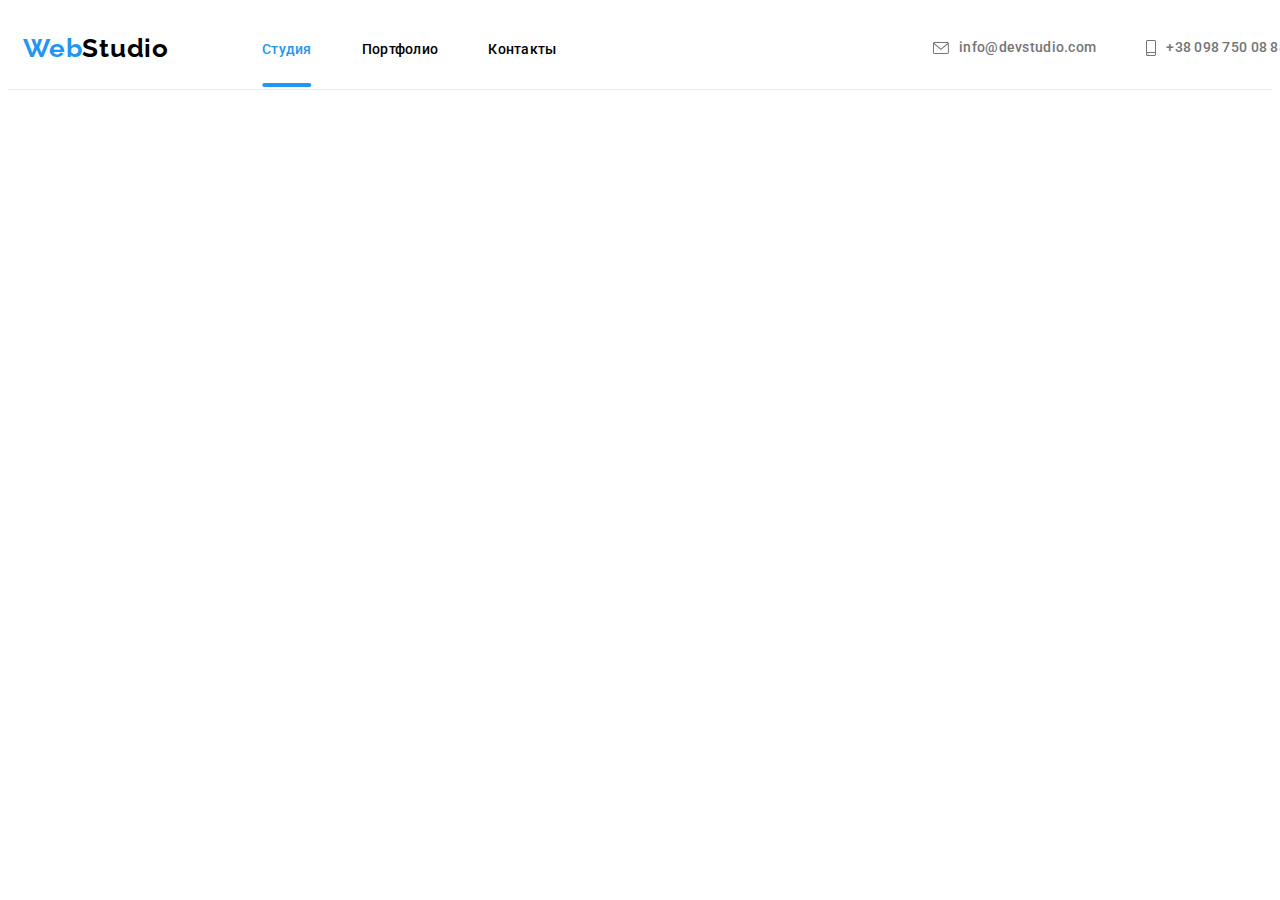
==== commit db014a5d: "main" ====
--- a/index.html
+++ b/index.html
@@ -34,7 +34,7 @@
                 <use href="./images/svg/icon.svg#icon-burger"></use>
             </svg>
         </button>
-        <!---------Contacts-------->
+        
         <ul class="contacts-list">
             <li class="list contacts-list__contacts-item">
                 <a href="mailto:info@devstudio.com" class="link phone-mail nav__link"
@@ -50,9 +50,9 @@
             </svg>+38 098 750 08 88</a>
                 </li>
         </ul>
-        </div>
+        </div> 
 
-    <div class="mob-menu" data-menu>
+     <div class="mob-menu" data-menu>
         <button type="button" class="mob-menu__close-btn" data-menu-close>
             <svg class="mob-menu__x">
                 <use href="./images/svg/icon.svg#icon-x"></use>
@@ -73,20 +73,20 @@
         </ul>
 
         <ul class="mob-contacts list">
-            <li class="mob-contacts__tell"><a href=""></a>
-            </li>
-            <li class="mob-contacts__email"><a href=""></a>
+            <li class="mob-contacts__item"><a href="#" class="mob-contacts__tell link">+38 096 111 11 11</a>
+            </li>
+            <li class="mob-contacts__item"><a href="#" class="mob-contacts__email link">info@devstudio.com</a>
             </li>
         </ul>
 
         <ul class="mob-social list">
-            <li class="mob-social_item"><a href="" class="mobsocial__link link"></a>
-            </li>
-            <li class="mob-social_item"><a href="" class="mobsocial__link link"></a>
-            </li>
-            <li class="mob-social_item"><a href="" class="mobsocial__link link"></a>
-            </li>
-            <li class="mob-social_item"><a href="" class="mobsocial__link link"></a>
+            <li class="mob-social__item"><a href="" class="mob-social__link link">Instagram</a>
+            </li>
+            <li class="mob-social__item"><a href="" class="mob-social__link link">Twitter</a>
+            </li>
+            <li class="mob-social__item"><a href="" class="mob-social__link link">Facebook</a>
+            </li>
+            <li class="mob-social__item"><a href="" class="mob-social__link link">LinkedIn</a>
             </li>
         </ul>
     </div>
--- a/css/main.min.css
+++ b/css/main.min.css
@@ -1,2 +1,2 @@
-:root{--main-font: "Roboto", sans-serif;--secondary-font: "Raleway", sans-serif;--accent-color: #2196f3;--second-color: #2f303a;--choice-color: #188ce8;--font-color: #757575;--section-pt: 94px;--section-pb: 94px}.visually-hidden{position:absolute !important;clip:rect(1px 1px 1px 1px);clip:rect(1px, 1px, 1px, 1px);padding:0 !important;border:0 !important;height:1px !important;width:1px !important;overflow:hidden}body{font-family:var(--main-font);scroll-behavior:smooth}h1,h2,h3,h4,h5,h6,p{margin:0}ul,ol{margin:0;padding:0}img{display:block}.link{text-decoration:none}.list{list-style:none}.adress{font-style:normal}.container{padding-left:15px;padding-right:15px}header .container{display:flex;align-items:center;justify-content:space-between}@media screen and (min-width: 480px){.container{width:480px;margin:0 auto}}@media screen and (min-width: 768px){.container{width:768px}}@media screen and (min-width: 1200px){.container{width:1200px}}.btn{color:#fff;font-weight:bold;font-size:16px;line-height:1.875;display:flex;align-items:center;text-align:center;letter-spacing:0.06em;background-color:var(--accent-color);box-shadow:0px 4px 4px rgba(0,0,0,0.15);border-radius:4px;border:none;cursor:pointer;padding:10px 32px;margin:0 auto;transition:background-color 250ms cubic-bezier(0.4, 0, 0.2, 1)}.btn:hover,.btn:focus{background-color:var(--choice-color)}.info-list{display:flex;justify-content:center;margin-bottom:50px}.info-list__item:not(:first-child){margin-left:8px}.btn-portfolio{font-weight:500;font-size:16px;line-height:1.62;text-align:center;letter-spacing:0.03em;background:#f5f4fa;border-radius:4px;color:#212121;cursor:pointer;padding:6px 22px;border:none;transition:background-color 250ms cubic-bezier(0.4, 0, 0.2, 1)}.btn-portfolio:hover,.btn-portfolio:focus{color:#fff;background-color:var(--choice-color);box-shadow:0px 3px 1px rgba(0,0,0,0.1),0px 1px 2px rgba(0,0,0,0.08),0px 2px 2px rgba(0,0,0,0.12)}.social-form__btn{background-color:var(--accent-color);box-shadow:0px 4px 4px rgba(0,0,0,0.15);border-radius:4px;font-weight:bold;font-size:16px;line-height:1.87;display:flex;align-items:center;justify-content:center;letter-spacing:0.06em;border:none;color:#ffffff;cursor:pointer;padding-top:10px;padding-bottom:10px;min-width:200px;margin-left:10px}.social-form__btn:focus,.social-form__btn:hover{background-color:var(--choice-color)}.info{padding-top:94px;padding-bottom:94px}.social__link{display:flex;justify-content:center;align-items:center;width:44px;height:44px;border-radius:50%;transition:background-color 250ms cubic-bezier(0.4, 0, 0.2, 1)}.social__link:hover,.social__link:focus{background-color:var(--accent-color)}.social{display:flex;align-items:center;justify-content:center}.social__item:not(:first-child){margin-left:10px}.social__icon{width:20px;height:20px;fill:#afb1b8;transition:fill 250ms cubic-bezier(0.4, 0, 0.2, 1)}.social__link:hover .social__icon,.social__link:focus .social__icon{fill:#fff}.first-title{font-weight:900;font-size:44px;line-height:1.36;text-align:center;letter-spacing:0.06em;text-transform:uppercase;color:#ffffff;margin-bottom:30px;margin-left:auto;margin-right:auto;max-width:696px}.second-title{font-weight:bold;font-size:36px;line-height:1.16;text-align:center;letter-spacing:0.03em;color:#212121;margin-bottom:50px}.third-title{font-weight:bold;font-size:14px;line-height:1.14;letter-spacing:0.03em;text-transform:uppercase;margin-bottom:10px}.overlay{position:absolute;top:0;left:0;height:100%;font-weight:normal;font-size:18px;line-height:1.56;letter-spacing:0.03em;color:#ffffff;background-color:rgba(33,150,243,0.9);padding:63px 24px;transform:translateY(100%);transition:transform 250ms cubic-bezier(0.4, 0, 0.2, 1)}.picture-item__link:hover .overlay,.picture-item__link:focus .overlay{transform:translateY(0)}.overlay-block{position:relative;overflow:hidden}.overlay-index{position:relative;overflow:hidden}.overlay-index__subtitle{position:absolute;background-color:rgba(47,48,58,0.8);right:0;bottom:0;font-weight:bold;font-size:14px;line-height:1.14;text-align:center;letter-spacing:0.03em;text-transform:uppercase;color:#ffffff;display:flex;align-items:center;justify-content:center;width:100%;height:24%}.backdrop{position:fixed;top:0;left:0;width:100vw;height:100vh;background:rgba(0,0,0,0.2);transition:opacity 250ms cubic-bezier(0.4, 0, 0.2, 1),visibility 250ms cubic-bezier(0.4, 0, 0.2, 1)}.modal{position:absolute;top:50%;left:50%;transform:translate(-50%, -50%);width:528px;height:580px;background:#ffffff;box-shadow:0px 1px 3px rgba(0,0,0,0.12),0px 1px 1px rgba(0,0,0,0.14),0px 2px 1px rgba(0,0,0,0.2);border-radius:4px;padding:40px}.modal__btn{position:absolute;top:8px;right:8px;width:30px;height:30px;border-radius:50%;background-color:#ffffff;border:1px solid rgba(0,0,0,0.1);cursor:pointer;transition:background-color 250ms cubic-bezier(0.4, 0, 0.2, 1);outline:none}.x-icon{width:11px;height:11px;transition:fill 250ms cubic-bezier(0.4, 0, 0.2, 1)}.modal__btn:hover .x-icon,.modal__btn:focus .x-icon{fill:var(--accent-color)}.is-hidden{opacity:0;visibility:hidden;pointer-events:none}.modal__form{display:flex;flex-direction:column}.modal-bold-text{font-weight:bold;font-size:20px;line-height:23px;text-align:center;letter-spacing:0.03em;color:#212121;margin-bottom:12px;display:block}.modal__input{width:100%;border:1px solid rgba(33,33,33,0.2);height:40px;border-radius:4px;padding-left:42px;transition:border-color 250ms cubic-bezier(0.4, 0, 0.2, 1)}.modal__input:focus{border-color:var(--accent-color);outline:none}.modal__input:focus+.modal__icon{fill:var(--accent-color)}.modal__wrapper{position:relative;display:block;margin-top:4px}.modal__icon{height:18px;width:18px;position:absolute;top:50%;left:12px;transform:translateY(-50%);transition:fill 250ms cubic-bezier(0.4, 0, 0.2, 1)}.label__text{margin-bottom:10px;font-size:12px;line-height:1.16;letter-spacing:0.01em;color:var(--font-color)}.label__text-message{font-size:12px;line-height:1.16;letter-spacing:0.01em;color:var(--font-color)}.modal-area{width:100%;margin-top:4px;height:120px;border:1px solid rgba(33,33,33,0.2);border-radius:4px;padding:12px 16px;resize:none;transition:border-color 250ms cubic-bezier(0.4, 0, 0.2, 1)}.modal-area:focus{outline:none;border-color:var(--accent-color)}.modal-area::placeholder{color:rgba(117,117,117,0.5)}.term{color:var(--accent-color)}.modal__check-desc{font-size:14px;line-height:1.71;letter-spacing:0.03em;color:var(--font-color);margin-top:20px;display:flex;align-items:center;padding-left:12px}.modal__check-desc::before{content:"";display:block;width:16px;height:16px;border:2px solid #212121;border-radius:2px;cursor:pointer;margin-right:8px}.modal__form-term:checked+.modal__check-desc::before{background-color:var(--accent-color);background-image:url("../images/svg/checked.svg");background-position:center;background-repeat:no-repeat;border-color:var(--accent-color)}.modal__form-btn{margin-top:30px;min-width:200px;color:#fff;font-weight:bold;font-size:16px;line-height:1.875;display:flex;justify-content:center;align-items:center;letter-spacing:0.06em;background:var(--accent-color);box-shadow:0px 4px 4px rgba(0,0,0,0.15);border-radius:4px;border:none;cursor:pointer;padding:10px 0;align-self:center;transition:background-color 250ms cubic-bezier(0.4, 0, 0.2, 1)}.modal__form-btn:hover,.modal__form-btn:focus{background-color:var(--choice-color)}.light-theme{color:#fff}.dark-theme{color:#000}.head{padding-top:16px;padding-bottom:16px}.mob-menu{position:absolute;top:0;left:0;width:100vw;height:100vh;background:#fff;padding:48px 40px;transform:translateX(100%);transition:transform 250ms cubic-bezier(0.4, 0, 0.2, 1)}.mob-menu__x{width:40px;height:40px}.mob-menu__close-btn:focus .mob-menu__x{fill:var(--choice-color)}.nav__list{display:none}.contacts-list{display:none}.mob-menu__close-btn{position:absolute;top:10px;right:15px}.mob-menu__close-btn,.burger-btn{background-color:transparent;border:none;padding:0;outline:none}.burger-icon{width:40px;height:40px}.burger-btn:focus .burger-icon{fill:var(--choice-color)}.is-open{transform:translateX(0)}.logo{font-family:var(--secondary-font);font-weight:700;font-size:24px;line-height:1.14;letter-spacing:0.03em}@media (min-width: 1200px){.logo{font-size:26px;line-height:1.19}}.half-logo{color:var(--accent-color)}.hero{background-image:linear-gradient(rgba(47,48,58,0.4), rgba(47,48,58,0.4)),url("../images/hero.jpg");background-color:var(--second-color);background-repeat:no-repeat;background-size:cover}.features{padding-top:94px;padding-bottom:47px}.features__list{margin-left:-30px;margin-top:-30px;display:flex}.features__item{margin-left:30px;margin-top:30px;flex-basis:calc(100% / 4 - 30px)}.features__sub{font-weight:normal;font-size:14px;line-height:1.71;letter-spacing:0.03em;color:var(--font-color)}.feat-list{display:flex;justify-content:space-between;margin-left:-30px;margin-top:-30px;margin-bottom:30px}.feat__item{border-radius:4px;background-color:#f5f4fa;width:270px;height:120px;padding:25px 100px;margin-bottom:30px}.feat__icon{width:70px;height:70px;transition:filter 250ms cubic-bezier(0.4, 0, 0.2, 1)}.feat__icon:hover,.feat__icon:focus{filter:drop-shadow(0px 4px 4px rgba(0,0,0,0.25))}.job{padding-bottom:94px;padding-top:47px}.job__list{display:flex;margin-top:-30px;margin-left:-30px;flex-basis:calc(100% / 3 - 30px)}.job__item{margin-left:30px;margin-top:30px;text-align:center}.team{background-color:#f5f4fa;padding-top:var(--section-pt);padding-bottom:var(--section-pb)}.team__list{display:flex;margin-left:-30px}.team__item{background-color:#fff;margin-left:30px;flex-basis:calc(100% / 4 - 30px);box-shadow:0px 1px 3px rgba(0,0,0,0.12),0px 1px 1px rgba(0,0,0,0.14),0px 2px 1px rgba(0,0,0,0.2);border-radius:0px 0px 4px 4px}.team-title{font-weight:500;font-size:16px;line-height:1.19;text-align:center;letter-spacing:0.03em;color:#212121;margin-bottom:8px}.team-subtitle{font-weight:normal;font-size:16px;line-height:1.19;letter-spacing:0.03em;color:var(--font-color);text-align:center;margin-bottom:28px}.team__description{padding-top:30px;padding-bottom:30px}.stabil{padding-top:var(--section-pt);padding-bottom:var(--section-pb)}.stabil__list{display:flex;align-items:center;justify-content:space-between}.stabil__item{display:flex}.stabil__link{display:flex;justify-content:center;align-items:center;width:170px;height:90px;border:1px solid #afb1b8;box-sizing:border-box;border-radius:4px;transition:border 250ms cubic-bezier(0.4, 0, 0.2, 1)}.stabil__link:hover,.stabil__link:focus{border:1px solid var(--accent-color)}.stabil__icon{fill:#afb1b8;justify-content:center;transition:fill 250ms cubic-bezier(0.4, 0, 0.2, 1)}.stabil__link:hover .stabil__icon,.stabil__link:focus .stabil__icon{fill:var(--accent-color)}.picture-list{display:flex;margin-left:-30px;margin-top:-30px;flex-wrap:wrap}.picture-item{margin-left:30px;margin-top:30px;flex-basis:calc(100% / 3 - 30px);transition:box-shadow 250ms cubic-bezier(0.4, 0, 0.2, 1)}.picture-item:hover,.picture-item:focus{box-shadow:0px 1px 1px rgba(0,0,0,0.12),0px 4px 4px rgba(0,0,0,0.06),1px 4px 6px rgba(0,0,0,0.16)}.picture-title{font-weight:bold;font-size:18px;line-height:2;letter-spacing:0.06em;color:#212121}.picture-subtitle{font-weight:normal;font-size:16px;line-height:1.87;letter-spacing:0.03em;color:var(--font-color)}.portfolio-description{border:1px solid #eeeeee;border-top:none;padding:20px 24px}.picture-item__link{cursor:pointer}footer{background-color:var(--second-color);padding-bottom:60px;padding-top:60px}.adress-map{font-weight:normal;font-size:14px;line-height:1.71;letter-spacing:0.03em;color:#ffffff}.bottom-adress{font-family:Roboto;font-style:normal;font-weight:normal;font-size:14px;line-height:1.71;letter-spacing:0.03em;color:rgba(255,255,255,0.6)}.logo-bottom{font-family:var(--secondary-font);font-weight:700;font-size:26px;line-height:1.19;letter-spacing:0.03em}.adress-list{margin-top:20px}.adress:not(:first-child){margin-top:9px}.bottom-social__subtitle{font-weight:bold;font-size:14px;line-height:1.14;letter-spacing:0.03em;text-transform:uppercase;color:#fff}.bottom-social{margin-left:70px;padding-top:12px}.bottom-social__link{display:flex;justify-content:center;align-items:center;width:44px;height:44px;border-radius:50%;background-color:rgba(255,255,255,0.1);transition:background-color 250ms cubic-bezier(0.4, 0, 0.2, 1)}.bottom-social__link:hover,.bottom-social__link:focus{background-color:var(--accent-color)}.bottom-social__icon{width:20px;height:20px;fill:#fff}.bottom-social__list{display:flex;justify-content:center;align-items:center;margin-top:20px}.bottom-social__item:not(:first-child){margin-left:10px}.social-form{padding-top:12px;margin-left:93px}.bottom-bold-text{font-size:14px;line-height:1.14;letter-spacing:0.03em;text-transform:uppercase;color:#ffffff}.social-form__coment{display:flex;align-items:center;margin-top:20px}.social-form__input{width:360px;height:50px;padding:15px 16px;background-color:var(--second-color);border:1px solid rgba(255,255,255,0.3);filter:drop-shadow(0px 4px 4px rgba(0,0,0,0.15));border-radius:4px;color:#ffffff}.social-form__input::placeholder{background-color:var(--second-color);display:flex;align-items:center;letter-spacing:0.03em;color:rgba(255,255,255,0.6)}.social-form__icon{width:24px;height:24px;margin-left:10px}
+:root{--main-font: "Roboto", sans-serif;--secondary-font: "Raleway", sans-serif;--accent-color: #2196f3;--second-color: #2f303a;--choice-color: #188ce8;--font-color: #757575;--section-pt: 94px;--section-pb: 94px}.visually-hidden{position:absolute !important;clip:rect(1px 1px 1px 1px);clip:rect(1px, 1px, 1px, 1px);padding:0 !important;border:0 !important;height:1px !important;width:1px !important;overflow:hidden}body{font-family:var(--main-font);scroll-behavior:smooth}h1,h2,h3,h4,h5,h6,p{margin:0}ul,ol{margin:0;padding:0}img{display:block}.link{text-decoration:none}.list{list-style:none}.adress{font-style:normal}.container{padding-left:15px;padding-right:15px}header .container{display:flex;align-items:center;justify-content:space-between}@media screen and (min-width: 480px){.container{width:480px;margin:0 auto}}@media screen and (min-width: 768px){.container{width:100%}}@media screen and (min-width: 1200px){.container{width:100%}}.btn{color:#fff;font-weight:bold;font-size:16px;line-height:1.875;display:flex;align-items:center;text-align:center;letter-spacing:0.06em;background-color:var(--accent-color);box-shadow:0px 4px 4px rgba(0,0,0,0.15);border-radius:4px;border:none;cursor:pointer;padding:10px 32px;margin:0 auto;transition:background-color 250ms cubic-bezier(0.4, 0, 0.2, 1)}.btn:hover,.btn:focus{background-color:var(--choice-color)}.info-list{display:flex;justify-content:center;margin-bottom:50px}.info-list__item:not(:first-child){margin-left:8px}.btn-portfolio{font-weight:500;font-size:16px;line-height:1.62;text-align:center;letter-spacing:0.03em;background:#f5f4fa;border-radius:4px;color:#212121;cursor:pointer;padding:6px 22px;border:none;transition:background-color 250ms cubic-bezier(0.4, 0, 0.2, 1)}.btn-portfolio:hover,.btn-portfolio:focus{color:#fff;background-color:var(--choice-color);box-shadow:0px 3px 1px rgba(0,0,0,0.1),0px 1px 2px rgba(0,0,0,0.08),0px 2px 2px rgba(0,0,0,0.12)}.social-form__btn{background-color:var(--accent-color);box-shadow:0px 4px 4px rgba(0,0,0,0.15);border-radius:4px;font-weight:bold;font-size:16px;line-height:1.87;display:flex;align-items:center;justify-content:center;letter-spacing:0.06em;border:none;color:#ffffff;cursor:pointer;padding-top:10px;padding-bottom:10px;min-width:200px;margin-left:10px}.social-form__btn:focus,.social-form__btn:hover{background-color:var(--choice-color)}.info{padding-top:94px;padding-bottom:94px}.social__link{display:flex;justify-content:center;align-items:center;width:44px;height:44px;border-radius:50%;transition:background-color 250ms cubic-bezier(0.4, 0, 0.2, 1)}.social__link:hover,.social__link:focus{background-color:var(--accent-color)}.social{display:flex;align-items:center;justify-content:center}.social__item:not(:first-child){margin-left:10px}.social__icon{width:20px;height:20px;fill:#afb1b8;transition:fill 250ms cubic-bezier(0.4, 0, 0.2, 1)}.social__link:hover .social__icon,.social__link:focus .social__icon{fill:#fff}.first-title{font-weight:900;font-size:44px;line-height:1.36;text-align:center;letter-spacing:0.06em;text-transform:uppercase;color:#ffffff;margin-bottom:30px;margin-left:auto;margin-right:auto;max-width:696px}.second-title{font-weight:bold;font-size:36px;line-height:1.16;text-align:center;letter-spacing:0.03em;color:#212121;margin-bottom:50px}.third-title{font-weight:bold;font-size:14px;line-height:1.14;letter-spacing:0.03em;text-transform:uppercase;margin-bottom:10px}.overlay{position:absolute;top:0;left:0;height:100%;font-weight:normal;font-size:18px;line-height:1.56;letter-spacing:0.03em;color:#ffffff;background-color:rgba(33,150,243,0.9);padding:63px 24px;transform:translateY(100%);transition:transform 250ms cubic-bezier(0.4, 0, 0.2, 1)}.picture-item__link:hover .overlay,.picture-item__link:focus .overlay{transform:translateY(0)}.overlay-block{position:relative;overflow:hidden}.overlay-index{position:relative;overflow:hidden}.overlay-index__subtitle{position:absolute;background-color:rgba(47,48,58,0.8);right:0;bottom:0;font-weight:bold;font-size:14px;line-height:1.14;text-align:center;letter-spacing:0.03em;text-transform:uppercase;color:#ffffff;display:flex;align-items:center;justify-content:center;width:100%;height:24%}.backdrop{position:fixed;top:0;left:0;width:100vw;height:100vh;background:rgba(0,0,0,0.2);transition:opacity 250ms cubic-bezier(0.4, 0, 0.2, 1),visibility 250ms cubic-bezier(0.4, 0, 0.2, 1)}.modal{position:absolute;top:50%;left:50%;transform:translate(-50%, -50%);width:528px;height:580px;background:#ffffff;box-shadow:0px 1px 3px rgba(0,0,0,0.12),0px 1px 1px rgba(0,0,0,0.14),0px 2px 1px rgba(0,0,0,0.2);border-radius:4px;padding:40px}.modal__btn{position:absolute;top:8px;right:8px;width:30px;height:30px;border-radius:50%;background-color:#ffffff;border:1px solid rgba(0,0,0,0.1);cursor:pointer;transition:background-color 250ms cubic-bezier(0.4, 0, 0.2, 1);outline:none}.x-icon{width:11px;height:11px;transition:fill 250ms cubic-bezier(0.4, 0, 0.2, 1)}.modal__btn:hover .x-icon,.modal__btn:focus .x-icon{fill:var(--accent-color)}.is-hidden{opacity:0;visibility:hidden;pointer-events:none}.modal__form{display:flex;flex-direction:column}.modal-bold-text{font-weight:bold;font-size:20px;line-height:23px;text-align:center;letter-spacing:0.03em;color:#212121;margin-bottom:12px;display:block}.modal__input{width:100%;border:1px solid rgba(33,33,33,0.2);height:40px;border-radius:4px;padding-left:42px;transition:border-color 250ms cubic-bezier(0.4, 0, 0.2, 1)}.modal__input:focus{border-color:var(--accent-color);outline:none}.modal__input:focus+.modal__icon{fill:var(--accent-color)}.modal__wrapper{position:relative;display:block;margin-top:4px}.modal__icon{height:18px;width:18px;position:absolute;top:50%;left:12px;transform:translateY(-50%);transition:fill 250ms cubic-bezier(0.4, 0, 0.2, 1)}.label__text{margin-bottom:10px;font-size:12px;line-height:1.16;letter-spacing:0.01em;color:var(--font-color)}.label__text-message{font-size:12px;line-height:1.16;letter-spacing:0.01em;color:var(--font-color)}.modal-area{width:100%;margin-top:4px;height:120px;border:1px solid rgba(33,33,33,0.2);border-radius:4px;padding:12px 16px;resize:none;transition:border-color 250ms cubic-bezier(0.4, 0, 0.2, 1)}.modal-area:focus{outline:none;border-color:var(--accent-color)}.modal-area::placeholder{color:rgba(117,117,117,0.5)}.term{color:var(--accent-color)}.modal__check-desc{font-size:14px;line-height:1.71;letter-spacing:0.03em;color:var(--font-color);margin-top:20px;display:flex;align-items:center;padding-left:12px}.modal__check-desc::before{content:"";display:block;width:16px;height:16px;border:2px solid #212121;border-radius:2px;cursor:pointer;margin-right:8px}.modal__form-term:checked+.modal__check-desc::before{background-color:var(--accent-color);background-image:url("../images/svg/checked.svg");background-position:center;background-repeat:no-repeat;border-color:var(--accent-color)}.modal__form-btn{margin-top:30px;min-width:200px;color:#fff;font-weight:bold;font-size:16px;line-height:1.875;display:flex;justify-content:center;align-items:center;letter-spacing:0.06em;background:var(--accent-color);box-shadow:0px 4px 4px rgba(0,0,0,0.15);border-radius:4px;border:none;cursor:pointer;padding:10px 0;align-self:center;transition:background-color 250ms cubic-bezier(0.4, 0, 0.2, 1)}.modal__form-btn:hover,.modal__form-btn:focus{background-color:var(--choice-color)}.light-theme{color:#fff}.dark-theme{color:#000}.head{padding-top:16px;padding-bottom:16px}@media screen and (max-width: 479px){.head .mobile-menu__social{display:flex;flex-wrap:wrap}}@media screen and (min-width: 1200){.head{border-bottom:1px solid #ececec}}.mob-menu{position:fixed;flex-direction:column;top:0;left:50%;width:100vw;max-width:480px;height:100vh;background:#fff;padding:48px 40px;opacity:0;transform:translateY(-100%) translateX(-50%);transition:transform 500ms cubic-bezier(0.4, 0, 0.2, 1),opacity 500ms linear}.mob-menu.is-open{display:flex;opacity:1;transform:translateY(0) translateX(-50%)}@media screen and (min-width: 768px){.mob-menu.is-open{display:none}}.mob-menu__item{font-weight:500;font-size:40px;line-height:1.75;text-align:left;letter-spacing:0.02em}.mob-menu__link:focus{color:var(--accent-color);outline:none}.mob-menu__link{color:var(--second-color)}@media screen and (min-width: 768px){.mob-menu{display:none}}.mob-menu__x{width:20px;height:20px}.mob-menu__close-btn:focus .mob-menu__x{fill:var(--choice-color)}@media screen and (max-width: 767px){.nav__list{display:none}.contacts-list{display:none}}.mob-menu__close-btn{position:absolute;top:10px;right:15px}.mob-menu__close-btn,.burger-btn{background-color:transparent;border:none;padding:0;outline:none}@media screen and (min-width: 768px){.mob-menu__close-btn,.burger-btn{display:none}}.burger-icon{width:40px;height:40px}.burger-btn:focus .burger-icon{fill:var(--choice-color)}.logo{font-family:var(--secondary-font);font-weight:700;font-size:24px;line-height:1.14;letter-spacing:0.03em}@media (min-width: 1200px){.logo{font-size:26px;line-height:1.19}}.half-logo{color:var(--accent-color)}.mob-contacts{margin-top:auto;margin-bottom:64px}.mob-contacts__item:not(:last-child){margin-bottom:32px}.mob-contacts__tell{font-weight:500;font-size:34px;line-height:1.17;letter-spacing:0.02em;color:var(--accent-color)}.mob-contacts__email{color:var(--font-color);font-style:normal;font-weight:500;font-size:24px;line-height:1.16;letter-spacing:0.02em}.mob-social{display:flex;flex-wrap:wrap}.mob-social__item{border-right:1px solid rgba(33,33,33,0.2);padding-right:10px;margin-right:10px}.mob-social__link{font-weight:500;font-size:18px;line-height:1.22;letter-spacing:0.02em;color:var(--accent-color)}@media screen and (min-width: 768px){.head{border-bottom:1px solid #ececec;padding-top:25px;padding-bottom:25px}.nav{display:flex;align-items:center}.nav__list{display:flex;align-items:center;margin-left:88px}.nav__item:not(:first-child){margin-left:50px}.contacts-list{margin-left:auto}.contacts-list__contacts-item:not(:last-child){margin-bottom:10px}.nav__link{font-family:"Roboto", sans-serif;font-style:normal;font-weight:500;font-size:14px;line-height:1.14;letter-spacing:0.02em;color:#000;transition:color 250ms cubic-bezier(0.4, 0, 0.2, 1)}.nav__link:hover,.nav__link:focus,.nav__link:active{color:var(--accent-color)}.selected{color:var(--accent-color);position:relative}.selected::after{position:absolute;content:"";width:100%;height:4px;border-radius:2px;background-color:var(--accent-color);transform:translate(-100%);bottom:-190%}.phone-mail{display:flex;align-items:center;font-weight:500;font-size:14px;line-height:1.14;letter-spacing:0.02em;color:var(--font-color)}.nav__icon{fill:var(--font-color);margin-right:10px;transition:fill 250ms cubic-bezier(0.4, 0, 0.2, 1)}.nav__link:hover .nav__icon,.nav__link:focus .nav__icon{fill:var(--accent-color)}}@media screen and (min-width: 1200px){.nav__list{margin-left:93px}.contacts-list{display:flex;align-items:center}.contacts-list__contacts-item:not(:last-child){margin-right:50px;margin-bottom:0}}.hero{background-image:linear-gradient(rgba(47,48,58,0.4), rgba(47,48,58,0.4)),url("../images/hero.jpg");background-color:var(--second-color);background-repeat:no-repeat;background-size:cover}.features{padding-top:94px;padding-bottom:47px}.features__list{margin-left:-30px;margin-top:-30px;display:flex}.features__item{margin-left:30px;margin-top:30px;flex-basis:calc(100% / 4 - 30px)}.features__sub{font-weight:normal;font-size:14px;line-height:1.71;letter-spacing:0.03em;color:var(--font-color)}.feat-list{display:flex;justify-content:space-between;margin-left:-30px;margin-top:-30px;margin-bottom:30px}.feat__item{border-radius:4px;background-color:#f5f4fa;width:270px;height:120px;padding:25px 100px;margin-bottom:30px}.feat__icon{width:70px;height:70px;transition:filter 250ms cubic-bezier(0.4, 0, 0.2, 1)}.feat__icon:hover,.feat__icon:focus{filter:drop-shadow(0px 4px 4px rgba(0,0,0,0.25))}.job{padding-bottom:94px;padding-top:47px}.job__list{display:flex;margin-top:-30px;margin-left:-30px;flex-basis:calc(100% / 3 - 30px)}.job__item{margin-left:30px;margin-top:30px;text-align:center}.team{background-color:#f5f4fa;padding-top:var(--section-pt);padding-bottom:var(--section-pb)}.team__list{display:flex;margin-left:-30px}.team__item{background-color:#fff;margin-left:30px;flex-basis:calc(100% / 4 - 30px);box-shadow:0px 1px 3px rgba(0,0,0,0.12),0px 1px 1px rgba(0,0,0,0.14),0px 2px 1px rgba(0,0,0,0.2);border-radius:0px 0px 4px 4px}.team-title{font-weight:500;font-size:16px;line-height:1.19;text-align:center;letter-spacing:0.03em;color:#212121;margin-bottom:8px}.team-subtitle{font-weight:normal;font-size:16px;line-height:1.19;letter-spacing:0.03em;color:var(--font-color);text-align:center;margin-bottom:28px}.team__description{padding-top:30px;padding-bottom:30px}.stabil{padding-top:var(--section-pt);padding-bottom:var(--section-pb)}.stabil__list{display:flex;align-items:center;justify-content:space-between}.stabil__item{display:flex}.stabil__link{display:flex;justify-content:center;align-items:center;width:170px;height:90px;border:1px solid #afb1b8;box-sizing:border-box;border-radius:4px;transition:border 250ms cubic-bezier(0.4, 0, 0.2, 1)}.stabil__link:hover,.stabil__link:focus{border:1px solid var(--accent-color)}.stabil__icon{fill:#afb1b8;justify-content:center;transition:fill 250ms cubic-bezier(0.4, 0, 0.2, 1)}.stabil__link:hover .stabil__icon,.stabil__link:focus .stabil__icon{fill:var(--accent-color)}.picture-list{display:flex;margin-left:-30px;margin-top:-30px;flex-wrap:wrap}.picture-item{margin-left:30px;margin-top:30px;flex-basis:calc(100% / 3 - 30px);transition:box-shadow 250ms cubic-bezier(0.4, 0, 0.2, 1)}.picture-item:hover,.picture-item:focus{box-shadow:0px 1px 1px rgba(0,0,0,0.12),0px 4px 4px rgba(0,0,0,0.06),1px 4px 6px rgba(0,0,0,0.16)}.picture-title{font-weight:bold;font-size:18px;line-height:2;letter-spacing:0.06em;color:#212121}.picture-subtitle{font-weight:normal;font-size:16px;line-height:1.87;letter-spacing:0.03em;color:var(--font-color)}.portfolio-description{border:1px solid #eeeeee;border-top:none;padding:20px 24px}.picture-item__link{cursor:pointer}footer{background-color:var(--second-color);padding-bottom:60px;padding-top:60px}.adress-map{font-weight:normal;font-size:14px;line-height:1.71;letter-spacing:0.03em;color:#ffffff}.bottom-adress{font-family:Roboto;font-style:normal;font-weight:normal;font-size:14px;line-height:1.71;letter-spacing:0.03em;color:rgba(255,255,255,0.6)}.logo-bottom{font-family:var(--secondary-font);font-weight:700;font-size:26px;line-height:1.19;letter-spacing:0.03em}.adress-list{margin-top:20px}.adress:not(:first-child){margin-top:9px}.bottom-social__subtitle{font-weight:bold;font-size:14px;line-height:1.14;letter-spacing:0.03em;text-transform:uppercase;color:#fff}.bottom-social{margin-left:70px;padding-top:12px}.bottom-social__link{display:flex;justify-content:center;align-items:center;width:44px;height:44px;border-radius:50%;background-color:rgba(255,255,255,0.1);transition:background-color 250ms cubic-bezier(0.4, 0, 0.2, 1)}.bottom-social__link:hover,.bottom-social__link:focus{background-color:var(--accent-color)}.bottom-social__icon{width:20px;height:20px;fill:#fff}.bottom-social__list{display:flex;justify-content:center;align-items:center;margin-top:20px}.bottom-social__item:not(:first-child){margin-left:10px}.social-form{padding-top:12px;margin-left:93px}.bottom-bold-text{font-size:14px;line-height:1.14;letter-spacing:0.03em;text-transform:uppercase;color:#ffffff}.social-form__coment{display:flex;align-items:center;margin-top:20px}.social-form__input{width:360px;height:50px;padding:15px 16px;background-color:var(--second-color);border:1px solid rgba(255,255,255,0.3);filter:drop-shadow(0px 4px 4px rgba(0,0,0,0.15));border-radius:4px;color:#ffffff}.social-form__input::placeholder{background-color:var(--second-color);display:flex;align-items:center;letter-spacing:0.03em;color:rgba(255,255,255,0.6)}.social-form__icon{width:24px;height:24px;margin-left:10px}
 /*# sourceMappingURL=main.min.css.map */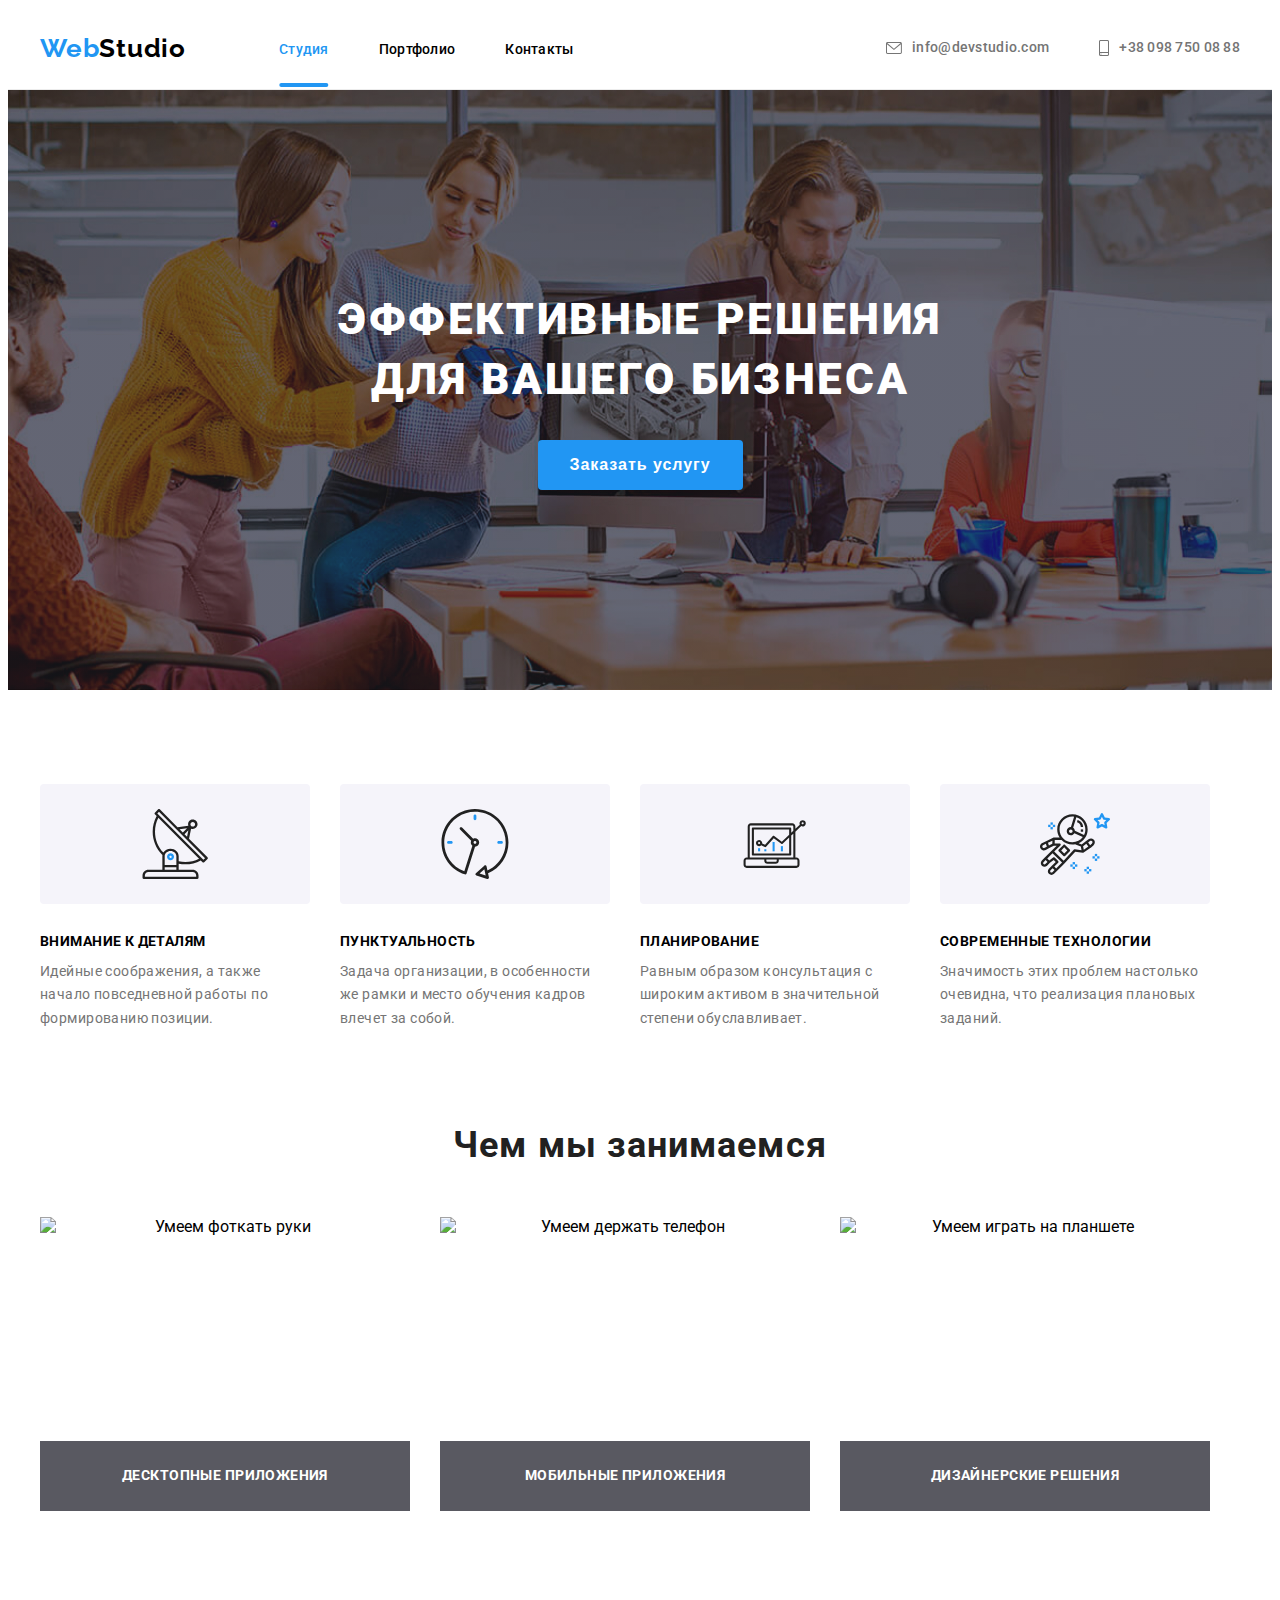
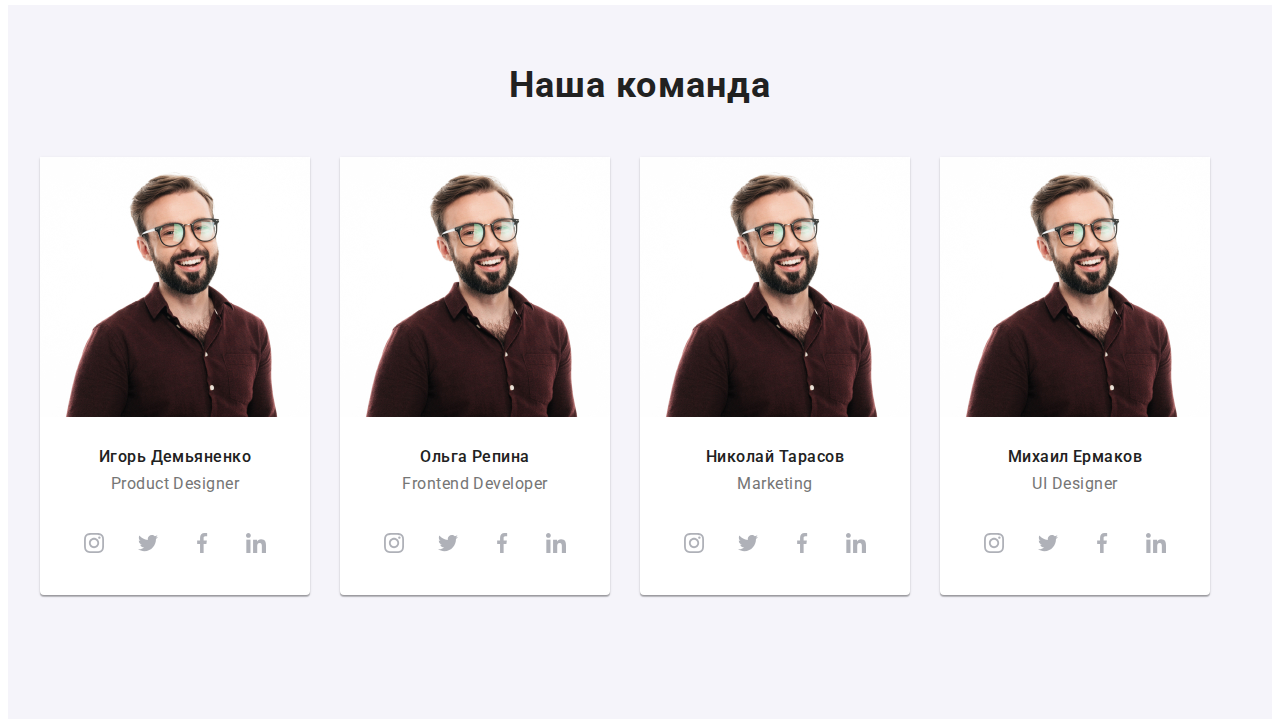
==== commit 2a63f7af: "main" ====
--- a/index.html
+++ b/index.html
@@ -94,20 +94,20 @@
     </header>
     <main>    
         <!-----Banner-------->
-        <!-- <section class="hero">
+        <section class="hero"> 
         <div class="container">
             <h1 class="first-title">Эффективные решения для вашего бизнеса</h1>
-            <button type="button" class="btn" name="send" title="Подумай Хорошенько" data-modal-open>Заказать Услугу</button>
+            <button type="button" class="btn" name="send" title="Подумай Хорошенько" data-modal-open>Заказать услугу</button>
         </div>
-        </section> -->
+        </section> 
        <!--------Features------->
-        <!-- <section class="features">
-            <div class="container"> -->
+        <section class="features">
+            <div class="container">
                 <!-------Hiiden H!!!------>
-                <!-- <h2 class="visually-hidden">Особенности</h2> -->
+                <h2 class="visually-hidden">Особенности</h2>
                 <!-------Hiiden H!!!------>
             
-                <!-- <ul class="features__list">
+                <ul class="features__list">
                     <li class="features__item list">
                         <div class="feat__item">
                         <svg class="feat__icon">
@@ -147,9 +147,9 @@
                 </ul>
             </div>
            
-        </section> -->
+        </section>
         <!-------------Our Job-------->
-        <!-- <section class="job">
+        <section class="job">
             <div class="container">
             <h2 class="second-title">Чем мы занимаемся</h2>
             <ul class="job__list">
@@ -177,14 +177,20 @@
                    
             </ul>
             </div>
-        </section>   -->
+        </section>  
         <!--------Team-------->      
-        <!-- <section class="team">
+        <section class="team">
             <div class="container">
                 <h2 class="second-title">Наша команда</h2>
                 <ul class="team__list">
                     <li class="team__item list">
-                        <img src="./images/igor.jpg" alt="igor.jpg" class="team-img" title="Нереально Крут" width="270" height="260">
+                        <picture>
+                            <source srcset="./images/desktop/igor_dt_270x260.jpg 1x, ./images/desktop/igor_dt_270x260_x2.jpg 2x" media="(min-width: 1200px)">
+                            <source srcset="./images/tablet/igor_tablet_354x374.jpg 1x, ./images/tablet/igor_tablet_354x374_x2.jpg 2x" media="(min-width: 768px)">
+                            <source srcset="./images/mobile/igor_mobile_450x460.jpg 1x, ./images/mobile/igor_mobile_450x460_x2.jpg 2x" media="(min-width: 320px)">
+                            <img src="./images/igor.jpg" alt="igor.jpg" class="team-img" title="Нереально Крут">
+                        </picture>
+                       
                         <div class="team__description">
                             <h3 class="team-title">Игорь Демьяненко</h3>
                             <p class="team-subtitle" lang="en">Product Designer</p>
@@ -221,7 +227,16 @@
                         </div>
                     </li>
                     <li class="team__item list">
-                        <img src="./images/olga.jpg" alt="olga.jpg" class="team-img" title="Реально крута" width="270" height="260">
+                        <picture>
+                            <source srcset="./images/desktop/igor_dt_270x260.jpg 1x, ./images/desktop/igor_dt_270x260_x2.jpg 2x"
+                                media="(min-width: 1200px)">
+                            <source srcset="./images/tablet/igor_tablet_354x374.jpg 1x, ./images/tablet/igor_tablet_354x374_x2.jpg 2x"
+                                media="(min-width: 768px)">
+                            <source srcset="./images/mobile/igor_mobile_450x460.jpg 1x, ./images/mobile/igor_mobile_450x460_x2.jpg 2x"
+                                media="(min-width: 320px)">
+                            <img src="./images/olga.jpg" alt="olga.jpg" class="team-img" title="Реально крута" >
+                        </picture>
+                        
                         <div class="team__description">
                             <h3 class="team-title">Ольга Репина</h3>
                             <p class="team-subtitle" lang="en">Frontend Developer</p>
@@ -258,7 +273,16 @@
                         </div>
                     </li>
                     <li class="team__item list">
-                        <img src="./images/kolyan.jpg" alt="kolyan.jpg" class="team-img" title="не очкарик" width="270" height="260">
+                        <picture>
+                            <source srcset="./images/desktop/igor_dt_270x260.jpg 1x, ./images/desktop/igor_dt_270x260_x2.jpg 2x"
+                                media="(min-width: 1200px)">
+                            <source srcset="./images/tablet/igor_tablet_354x374.jpg 1x, ./images/tablet/igor_tablet_354x374_x2.jpg 2x"
+                                media="(min-width: 768px)">
+                            <source srcset="./images/mobile/igor_mobile_450x460.jpg 1x, ./images/mobile/igor_mobile_450x460_x2.jpg 2x"
+                                media="(min-width: 320px)">
+                        <img src="./images/kolyan.jpg" alt="kolyan.jpg" class="team-img" title="не очкарик" >
+                        </picture>
+                        
                         <div class="team__description">
                             <h3 class="team-title">Николай Тарасов</h3>
                             <p class="team-subtitle" lang="en">Marketing</p>
@@ -295,8 +319,16 @@
                         </div>
                     </li>
                     <li class="team__item list">
-                        <img src="./images/miha.jpg" alt="miha.jpg" class="team-img" title="должен 20-ку первым троим" width="270"
-                            height="260">
+                        <picture>
+                            <source srcset="./images/desktop/igor_dt_270x260.jpg 1x, ./images/desktop/igor_dt_270x260_x2.jpg 2x"
+                                media="(min-width: 1200px)">
+                            <source srcset="./images/tablet/igor_tablet_354x374.jpg 1x, ./images/tablet/igor_tablet_354x374_x2.jpg 2x"
+                                media="(min-width: 768px)">
+                            <source srcset="./images/mobile/igor_mobile_450x460.jpg 1x, ./images/mobile/igor_mobile_450x460_x2.jpg 2x"
+                                media="(min-width: 320px)">
+                                <img src="./images/miha.jpg" alt="miha.jpg" class="team-img" title="должен 20-ку первым троим">
+                        </picture>
+                       
                         <div class="team__description">
                             <h3 class="team-title">Михаил Ермаков</h3>
                             <p class="team-subtitle" lang="en">UI Designer</p>
@@ -335,7 +367,7 @@
                 </ul>
             </div>
             
-        </section> -->
+        </section>
         <!-- <section class="stabil">
             <div class="container">
                 <h2 class="second-title">Постоянные клиенты</h2>  
@@ -454,7 +486,7 @@
            
         </footer> -->
         <!--------BackDrop------->
-        <!-- <div class="backdrop is-hidden" data-modal>
+        <div class="backdrop is-hidden" data-modal>
             <div class="modal">
                 <button type="button" class="modal__btn" data-modal-close>
                     <svg class="x-icon">
@@ -501,8 +533,8 @@
                     </form>
                 
             </div>
-        </div> -->
+        </div> 
         <script src="js/mobile-menu.js"></script>
-        <!-- <script src="./js/modal.js"></script> -->
+        <script src="./js/modal.js"></script>
 </body>
 </html>
--- a/css/main.min.css
+++ b/css/main.min.css
@@ -1,2 +1,2 @@
-:root{--main-font: "Roboto", sans-serif;--secondary-font: "Raleway", sans-serif;--accent-color: #2196f3;--second-color: #2f303a;--choice-color: #188ce8;--font-color: #757575;--section-pt: 94px;--section-pb: 94px}.visually-hidden{position:absolute !important;clip:rect(1px 1px 1px 1px);clip:rect(1px, 1px, 1px, 1px);padding:0 !important;border:0 !important;height:1px !important;width:1px !important;overflow:hidden}body{font-family:var(--main-font);scroll-behavior:smooth}h1,h2,h3,h4,h5,h6,p{margin:0}ul,ol{margin:0;padding:0}img{display:block}.link{text-decoration:none}.list{list-style:none}.adress{font-style:normal}.container{padding-left:15px;padding-right:15px}header .container{display:flex;align-items:center;justify-content:space-between}@media screen and (min-width: 480px){.container{width:480px;margin:0 auto}}@media screen and (min-width: 768px){.container{width:100%}}@media screen and (min-width: 1200px){.container{width:100%}}.btn{color:#fff;font-weight:bold;font-size:16px;line-height:1.875;display:flex;align-items:center;text-align:center;letter-spacing:0.06em;background-color:var(--accent-color);box-shadow:0px 4px 4px rgba(0,0,0,0.15);border-radius:4px;border:none;cursor:pointer;padding:10px 32px;margin:0 auto;transition:background-color 250ms cubic-bezier(0.4, 0, 0.2, 1)}.btn:hover,.btn:focus{background-color:var(--choice-color)}.info-list{display:flex;justify-content:center;margin-bottom:50px}.info-list__item:not(:first-child){margin-left:8px}.btn-portfolio{font-weight:500;font-size:16px;line-height:1.62;text-align:center;letter-spacing:0.03em;background:#f5f4fa;border-radius:4px;color:#212121;cursor:pointer;padding:6px 22px;border:none;transition:background-color 250ms cubic-bezier(0.4, 0, 0.2, 1)}.btn-portfolio:hover,.btn-portfolio:focus{color:#fff;background-color:var(--choice-color);box-shadow:0px 3px 1px rgba(0,0,0,0.1),0px 1px 2px rgba(0,0,0,0.08),0px 2px 2px rgba(0,0,0,0.12)}.social-form__btn{background-color:var(--accent-color);box-shadow:0px 4px 4px rgba(0,0,0,0.15);border-radius:4px;font-weight:bold;font-size:16px;line-height:1.87;display:flex;align-items:center;justify-content:center;letter-spacing:0.06em;border:none;color:#ffffff;cursor:pointer;padding-top:10px;padding-bottom:10px;min-width:200px;margin-left:10px}.social-form__btn:focus,.social-form__btn:hover{background-color:var(--choice-color)}.info{padding-top:94px;padding-bottom:94px}.social__link{display:flex;justify-content:center;align-items:center;width:44px;height:44px;border-radius:50%;transition:background-color 250ms cubic-bezier(0.4, 0, 0.2, 1)}.social__link:hover,.social__link:focus{background-color:var(--accent-color)}.social{display:flex;align-items:center;justify-content:center}.social__item:not(:first-child){margin-left:10px}.social__icon{width:20px;height:20px;fill:#afb1b8;transition:fill 250ms cubic-bezier(0.4, 0, 0.2, 1)}.social__link:hover .social__icon,.social__link:focus .social__icon{fill:#fff}.first-title{font-weight:900;font-size:44px;line-height:1.36;text-align:center;letter-spacing:0.06em;text-transform:uppercase;color:#ffffff;margin-bottom:30px;margin-left:auto;margin-right:auto;max-width:696px}.second-title{font-weight:bold;font-size:36px;line-height:1.16;text-align:center;letter-spacing:0.03em;color:#212121;margin-bottom:50px}.third-title{font-weight:bold;font-size:14px;line-height:1.14;letter-spacing:0.03em;text-transform:uppercase;margin-bottom:10px}.overlay{position:absolute;top:0;left:0;height:100%;font-weight:normal;font-size:18px;line-height:1.56;letter-spacing:0.03em;color:#ffffff;background-color:rgba(33,150,243,0.9);padding:63px 24px;transform:translateY(100%);transition:transform 250ms cubic-bezier(0.4, 0, 0.2, 1)}.picture-item__link:hover .overlay,.picture-item__link:focus .overlay{transform:translateY(0)}.overlay-block{position:relative;overflow:hidden}.overlay-index{position:relative;overflow:hidden}.overlay-index__subtitle{position:absolute;background-color:rgba(47,48,58,0.8);right:0;bottom:0;font-weight:bold;font-size:14px;line-height:1.14;text-align:center;letter-spacing:0.03em;text-transform:uppercase;color:#ffffff;display:flex;align-items:center;justify-content:center;width:100%;height:24%}.backdrop{position:fixed;top:0;left:0;width:100vw;height:100vh;background:rgba(0,0,0,0.2);transition:opacity 250ms cubic-bezier(0.4, 0, 0.2, 1),visibility 250ms cubic-bezier(0.4, 0, 0.2, 1)}.modal{position:absolute;top:50%;left:50%;transform:translate(-50%, -50%);width:528px;height:580px;background:#ffffff;box-shadow:0px 1px 3px rgba(0,0,0,0.12),0px 1px 1px rgba(0,0,0,0.14),0px 2px 1px rgba(0,0,0,0.2);border-radius:4px;padding:40px}.modal__btn{position:absolute;top:8px;right:8px;width:30px;height:30px;border-radius:50%;background-color:#ffffff;border:1px solid rgba(0,0,0,0.1);cursor:pointer;transition:background-color 250ms cubic-bezier(0.4, 0, 0.2, 1);outline:none}.x-icon{width:11px;height:11px;transition:fill 250ms cubic-bezier(0.4, 0, 0.2, 1)}.modal__btn:hover .x-icon,.modal__btn:focus .x-icon{fill:var(--accent-color)}.is-hidden{opacity:0;visibility:hidden;pointer-events:none}.modal__form{display:flex;flex-direction:column}.modal-bold-text{font-weight:bold;font-size:20px;line-height:23px;text-align:center;letter-spacing:0.03em;color:#212121;margin-bottom:12px;display:block}.modal__input{width:100%;border:1px solid rgba(33,33,33,0.2);height:40px;border-radius:4px;padding-left:42px;transition:border-color 250ms cubic-bezier(0.4, 0, 0.2, 1)}.modal__input:focus{border-color:var(--accent-color);outline:none}.modal__input:focus+.modal__icon{fill:var(--accent-color)}.modal__wrapper{position:relative;display:block;margin-top:4px}.modal__icon{height:18px;width:18px;position:absolute;top:50%;left:12px;transform:translateY(-50%);transition:fill 250ms cubic-bezier(0.4, 0, 0.2, 1)}.label__text{margin-bottom:10px;font-size:12px;line-height:1.16;letter-spacing:0.01em;color:var(--font-color)}.label__text-message{font-size:12px;line-height:1.16;letter-spacing:0.01em;color:var(--font-color)}.modal-area{width:100%;margin-top:4px;height:120px;border:1px solid rgba(33,33,33,0.2);border-radius:4px;padding:12px 16px;resize:none;transition:border-color 250ms cubic-bezier(0.4, 0, 0.2, 1)}.modal-area:focus{outline:none;border-color:var(--accent-color)}.modal-area::placeholder{color:rgba(117,117,117,0.5)}.term{color:var(--accent-color)}.modal__check-desc{font-size:14px;line-height:1.71;letter-spacing:0.03em;color:var(--font-color);margin-top:20px;display:flex;align-items:center;padding-left:12px}.modal__check-desc::before{content:"";display:block;width:16px;height:16px;border:2px solid #212121;border-radius:2px;cursor:pointer;margin-right:8px}.modal__form-term:checked+.modal__check-desc::before{background-color:var(--accent-color);background-image:url("../images/svg/checked.svg");background-position:center;background-repeat:no-repeat;border-color:var(--accent-color)}.modal__form-btn{margin-top:30px;min-width:200px;color:#fff;font-weight:bold;font-size:16px;line-height:1.875;display:flex;justify-content:center;align-items:center;letter-spacing:0.06em;background:var(--accent-color);box-shadow:0px 4px 4px rgba(0,0,0,0.15);border-radius:4px;border:none;cursor:pointer;padding:10px 0;align-self:center;transition:background-color 250ms cubic-bezier(0.4, 0, 0.2, 1)}.modal__form-btn:hover,.modal__form-btn:focus{background-color:var(--choice-color)}.light-theme{color:#fff}.dark-theme{color:#000}.head{padding-top:16px;padding-bottom:16px}@media screen and (max-width: 479px){.head .mobile-menu__social{display:flex;flex-wrap:wrap}}@media screen and (min-width: 1200){.head{border-bottom:1px solid #ececec}}.mob-menu{position:fixed;flex-direction:column;top:0;left:50%;width:100vw;max-width:480px;height:100vh;background:#fff;padding:48px 40px;opacity:0;transform:translateY(-100%) translateX(-50%);transition:transform 500ms cubic-bezier(0.4, 0, 0.2, 1),opacity 500ms linear}.mob-menu.is-open{display:flex;opacity:1;transform:translateY(0) translateX(-50%)}@media screen and (min-width: 768px){.mob-menu.is-open{display:none}}.mob-menu__item{font-weight:500;font-size:40px;line-height:1.75;text-align:left;letter-spacing:0.02em}.mob-menu__link:focus{color:var(--accent-color);outline:none}.mob-menu__link{color:var(--second-color)}@media screen and (min-width: 768px){.mob-menu{display:none}}.mob-menu__x{width:20px;height:20px}.mob-menu__close-btn:focus .mob-menu__x{fill:var(--choice-color)}@media screen and (max-width: 767px){.nav__list{display:none}.contacts-list{display:none}}.mob-menu__close-btn{position:absolute;top:10px;right:15px}.mob-menu__close-btn,.burger-btn{background-color:transparent;border:none;padding:0;outline:none}@media screen and (min-width: 768px){.mob-menu__close-btn,.burger-btn{display:none}}.burger-icon{width:40px;height:40px}.burger-btn:focus .burger-icon{fill:var(--choice-color)}.logo{font-family:var(--secondary-font);font-weight:700;font-size:24px;line-height:1.14;letter-spacing:0.03em}@media (min-width: 1200px){.logo{font-size:26px;line-height:1.19}}.half-logo{color:var(--accent-color)}.mob-contacts{margin-top:auto;margin-bottom:64px}.mob-contacts__item:not(:last-child){margin-bottom:32px}.mob-contacts__tell{font-weight:500;font-size:34px;line-height:1.17;letter-spacing:0.02em;color:var(--accent-color)}.mob-contacts__email{color:var(--font-color);font-style:normal;font-weight:500;font-size:24px;line-height:1.16;letter-spacing:0.02em}.mob-social{display:flex;flex-wrap:wrap}.mob-social__item{border-right:1px solid rgba(33,33,33,0.2);padding-right:10px;margin-right:10px}.mob-social__link{font-weight:500;font-size:18px;line-height:1.22;letter-spacing:0.02em;color:var(--accent-color)}@media screen and (min-width: 768px){.head{border-bottom:1px solid #ececec;padding-top:25px;padding-bottom:25px}.nav{display:flex;align-items:center}.nav__list{display:flex;align-items:center;margin-left:88px}.nav__item:not(:first-child){margin-left:50px}.contacts-list{margin-left:auto}.contacts-list__contacts-item:not(:last-child){margin-bottom:10px}.nav__link{font-family:"Roboto", sans-serif;font-style:normal;font-weight:500;font-size:14px;line-height:1.14;letter-spacing:0.02em;color:#000;transition:color 250ms cubic-bezier(0.4, 0, 0.2, 1)}.nav__link:hover,.nav__link:focus,.nav__link:active{color:var(--accent-color)}.selected{color:var(--accent-color);position:relative}.selected::after{position:absolute;content:"";width:100%;height:4px;border-radius:2px;background-color:var(--accent-color);transform:translate(-100%);bottom:-190%}.phone-mail{display:flex;align-items:center;font-weight:500;font-size:14px;line-height:1.14;letter-spacing:0.02em;color:var(--font-color)}.nav__icon{fill:var(--font-color);margin-right:10px;transition:fill 250ms cubic-bezier(0.4, 0, 0.2, 1)}.nav__link:hover .nav__icon,.nav__link:focus .nav__icon{fill:var(--accent-color)}}@media screen and (min-width: 1200px){.nav__list{margin-left:93px}.contacts-list{display:flex;align-items:center}.contacts-list__contacts-item:not(:last-child){margin-right:50px;margin-bottom:0}}.hero{background-image:linear-gradient(rgba(47,48,58,0.4), rgba(47,48,58,0.4)),url("../images/hero.jpg");background-color:var(--second-color);background-repeat:no-repeat;background-size:cover}.features{padding-top:94px;padding-bottom:47px}.features__list{margin-left:-30px;margin-top:-30px;display:flex}.features__item{margin-left:30px;margin-top:30px;flex-basis:calc(100% / 4 - 30px)}.features__sub{font-weight:normal;font-size:14px;line-height:1.71;letter-spacing:0.03em;color:var(--font-color)}.feat-list{display:flex;justify-content:space-between;margin-left:-30px;margin-top:-30px;margin-bottom:30px}.feat__item{border-radius:4px;background-color:#f5f4fa;width:270px;height:120px;padding:25px 100px;margin-bottom:30px}.feat__icon{width:70px;height:70px;transition:filter 250ms cubic-bezier(0.4, 0, 0.2, 1)}.feat__icon:hover,.feat__icon:focus{filter:drop-shadow(0px 4px 4px rgba(0,0,0,0.25))}.job{padding-bottom:94px;padding-top:47px}.job__list{display:flex;margin-top:-30px;margin-left:-30px;flex-basis:calc(100% / 3 - 30px)}.job__item{margin-left:30px;margin-top:30px;text-align:center}.team{background-color:#f5f4fa;padding-top:var(--section-pt);padding-bottom:var(--section-pb)}.team__list{display:flex;margin-left:-30px}.team__item{background-color:#fff;margin-left:30px;flex-basis:calc(100% / 4 - 30px);box-shadow:0px 1px 3px rgba(0,0,0,0.12),0px 1px 1px rgba(0,0,0,0.14),0px 2px 1px rgba(0,0,0,0.2);border-radius:0px 0px 4px 4px}.team-title{font-weight:500;font-size:16px;line-height:1.19;text-align:center;letter-spacing:0.03em;color:#212121;margin-bottom:8px}.team-subtitle{font-weight:normal;font-size:16px;line-height:1.19;letter-spacing:0.03em;color:var(--font-color);text-align:center;margin-bottom:28px}.team__description{padding-top:30px;padding-bottom:30px}.stabil{padding-top:var(--section-pt);padding-bottom:var(--section-pb)}.stabil__list{display:flex;align-items:center;justify-content:space-between}.stabil__item{display:flex}.stabil__link{display:flex;justify-content:center;align-items:center;width:170px;height:90px;border:1px solid #afb1b8;box-sizing:border-box;border-radius:4px;transition:border 250ms cubic-bezier(0.4, 0, 0.2, 1)}.stabil__link:hover,.stabil__link:focus{border:1px solid var(--accent-color)}.stabil__icon{fill:#afb1b8;justify-content:center;transition:fill 250ms cubic-bezier(0.4, 0, 0.2, 1)}.stabil__link:hover .stabil__icon,.stabil__link:focus .stabil__icon{fill:var(--accent-color)}.picture-list{display:flex;margin-left:-30px;margin-top:-30px;flex-wrap:wrap}.picture-item{margin-left:30px;margin-top:30px;flex-basis:calc(100% / 3 - 30px);transition:box-shadow 250ms cubic-bezier(0.4, 0, 0.2, 1)}.picture-item:hover,.picture-item:focus{box-shadow:0px 1px 1px rgba(0,0,0,0.12),0px 4px 4px rgba(0,0,0,0.06),1px 4px 6px rgba(0,0,0,0.16)}.picture-title{font-weight:bold;font-size:18px;line-height:2;letter-spacing:0.06em;color:#212121}.picture-subtitle{font-weight:normal;font-size:16px;line-height:1.87;letter-spacing:0.03em;color:var(--font-color)}.portfolio-description{border:1px solid #eeeeee;border-top:none;padding:20px 24px}.picture-item__link{cursor:pointer}footer{background-color:var(--second-color);padding-bottom:60px;padding-top:60px}.adress-map{font-weight:normal;font-size:14px;line-height:1.71;letter-spacing:0.03em;color:#ffffff}.bottom-adress{font-family:Roboto;font-style:normal;font-weight:normal;font-size:14px;line-height:1.71;letter-spacing:0.03em;color:rgba(255,255,255,0.6)}.logo-bottom{font-family:var(--secondary-font);font-weight:700;font-size:26px;line-height:1.19;letter-spacing:0.03em}.adress-list{margin-top:20px}.adress:not(:first-child){margin-top:9px}.bottom-social__subtitle{font-weight:bold;font-size:14px;line-height:1.14;letter-spacing:0.03em;text-transform:uppercase;color:#fff}.bottom-social{margin-left:70px;padding-top:12px}.bottom-social__link{display:flex;justify-content:center;align-items:center;width:44px;height:44px;border-radius:50%;background-color:rgba(255,255,255,0.1);transition:background-color 250ms cubic-bezier(0.4, 0, 0.2, 1)}.bottom-social__link:hover,.bottom-social__link:focus{background-color:var(--accent-color)}.bottom-social__icon{width:20px;height:20px;fill:#fff}.bottom-social__list{display:flex;justify-content:center;align-items:center;margin-top:20px}.bottom-social__item:not(:first-child){margin-left:10px}.social-form{padding-top:12px;margin-left:93px}.bottom-bold-text{font-size:14px;line-height:1.14;letter-spacing:0.03em;text-transform:uppercase;color:#ffffff}.social-form__coment{display:flex;align-items:center;margin-top:20px}.social-form__input{width:360px;height:50px;padding:15px 16px;background-color:var(--second-color);border:1px solid rgba(255,255,255,0.3);filter:drop-shadow(0px 4px 4px rgba(0,0,0,0.15));border-radius:4px;color:#ffffff}.social-form__input::placeholder{background-color:var(--second-color);display:flex;align-items:center;letter-spacing:0.03em;color:rgba(255,255,255,0.6)}.social-form__icon{width:24px;height:24px;margin-left:10px}
+:root{--main-font: "Roboto", sans-serif;--secondary-font: "Raleway", sans-serif;--accent-color: #2196f3;--second-color: #2f303a;--choice-color: #188ce8;--font-color: #757575;--section-pt: 94px;--section-pb: 94px}.visually-hidden{position:absolute !important;clip:rect(1px 1px 1px 1px);clip:rect(1px, 1px, 1px, 1px);padding:0 !important;border:0 !important;height:1px !important;width:1px !important;overflow:hidden}body{font-family:var(--main-font);scroll-behavior:smooth}h1,h2,h3,h4,h5,h6,p{margin:0}ul,ol{margin:0;padding:0}img{display:block}.link{text-decoration:none}.list{list-style:none}.adress{font-style:normal}.container{width:100%;padding-left:15px;padding-right:15px;margin-left:auto;margin-right:auto}.hero .container{padding-top:118px;padding-bottom:118px}@media screen and (min-width: 1200px){.hero .container{padding-top:200px;padding-bottom:200px}}header .container{display:flex;align-items:center;justify-content:space-between}@media screen and (min-width: 480px){.container{margin:0 auto;max-width:480px}}@media screen and (min-width: 768px){.container{max-width:768px}}@media screen and (min-width: 1200px){.container{max-width:1200px}}.btn{color:#fff;font-weight:bold;font-size:16px;line-height:1.875;display:flex;align-items:center;text-align:center;letter-spacing:0.06em;background-color:var(--accent-color);box-shadow:0px 4px 4px rgba(0,0,0,0.15);border-radius:4px;border:none;cursor:pointer;padding:10px 32px;margin:0 auto;transition:background-color 250ms cubic-bezier(0.4, 0, 0.2, 1)}.btn:hover,.btn:focus{background-color:var(--choice-color)}.info-list{display:flex;justify-content:center;margin-bottom:50px}.info-list__item:not(:first-child){margin-left:8px}.btn-portfolio{font-weight:500;font-size:16px;line-height:1.62;text-align:center;letter-spacing:0.03em;background:#f5f4fa;border-radius:4px;color:#212121;cursor:pointer;padding:6px 22px;border:none;transition:background-color 250ms cubic-bezier(0.4, 0, 0.2, 1)}.btn-portfolio:hover,.btn-portfolio:focus{color:#fff;background-color:var(--choice-color);box-shadow:0px 3px 1px rgba(0,0,0,0.1),0px 1px 2px rgba(0,0,0,0.08),0px 2px 2px rgba(0,0,0,0.12)}.social-form__btn{background-color:var(--accent-color);box-shadow:0px 4px 4px rgba(0,0,0,0.15);border-radius:4px;font-weight:bold;font-size:16px;line-height:1.87;display:flex;align-items:center;justify-content:center;letter-spacing:0.06em;border:none;color:#ffffff;cursor:pointer;padding-top:10px;padding-bottom:10px;min-width:200px;margin-left:10px}.social-form__btn:focus,.social-form__btn:hover{background-color:var(--choice-color)}.info{padding-top:94px;padding-bottom:94px}.social__link{display:flex;justify-content:center;align-items:center;width:44px;height:44px;border-radius:50%;transition:background-color 250ms cubic-bezier(0.4, 0, 0.2, 1)}.social__link:hover,.social__link:focus{background-color:var(--accent-color)}.social{display:flex;align-items:center;justify-content:center}.social__item:not(:first-child){margin-left:10px}.social__icon{width:20px;height:20px;fill:#afb1b8;transition:fill 250ms cubic-bezier(0.4, 0, 0.2, 1)}.social__link:hover .social__icon,.social__link:focus .social__icon{fill:#fff}.first-title{font-weight:900;font-size:26px;line-height:1.62;text-align:center;letter-spacing:0.06em;text-transform:uppercase;color:#ffffff;margin-bottom:30px;margin-left:auto;margin-right:auto;max-width:368px}@media screen and (min-width: 1200px){.first-title{font-size:44px;line-height:1.36;max-width:696px}}.third-title{font-weight:bold;font-size:14px;line-height:1.14;letter-spacing:0.03em;text-transform:uppercase;margin-bottom:10px;text-align:center}@media screen and (min-width: 768px){.third-title{text-align:left}}.second-title{font-weight:bold;font-size:36px;line-height:1.16;text-align:center;letter-spacing:0.03em;color:#212121;margin-bottom:50px}.overlay{position:absolute;top:0;left:0;height:100%;font-weight:normal;font-size:18px;line-height:1.56;letter-spacing:0.03em;color:#ffffff;background-color:rgba(33,150,243,0.9);padding:63px 24px;transform:translateY(100%);transition:transform 250ms cubic-bezier(0.4, 0, 0.2, 1)}.picture-item__link:hover .overlay,.picture-item__link:focus .overlay{transform:translateY(0)}.overlay-block{position:relative;overflow:hidden}.overlay-index{position:relative;overflow:hidden}.overlay-index__subtitle{position:absolute;background-color:rgba(47,48,58,0.8);right:0;bottom:0;font-weight:bold;font-size:14px;line-height:1.14;text-align:center;letter-spacing:0.03em;text-transform:uppercase;color:#ffffff;display:flex;align-items:center;justify-content:center;width:100%;height:24%}.backdrop{position:fixed;top:0;left:0;width:100vw;height:100vh;background:rgba(0,0,0,0.2);transition:opacity 250ms cubic-bezier(0.4, 0, 0.2, 1),visibility 250ms cubic-bezier(0.4, 0, 0.2, 1)}.modal{position:absolute;top:50%;left:50%;transform:translate(-50%, -50%);width:100%;max-width:450px;height:95%;max-height:609px;background:#ffffff;box-shadow:0px 1px 3px rgba(0,0,0,0.12),0px 1px 1px rgba(0,0,0,0.14),0px 2px 1px rgba(0,0,0,0.2);border-radius:4px;padding:40px}@media screen and (min-width: 1200px){.modal{min-width:528px;max-height:580px}}.modal__btn{position:absolute;top:8px;right:8px;width:30px;height:30px;border-radius:50%;background-color:#ffffff;border:1px solid rgba(0,0,0,0.1);cursor:pointer;transition:background-color 250ms cubic-bezier(0.4, 0, 0.2, 1);outline:none}.x-icon{width:11px;height:11px;transition:fill 250ms cubic-bezier(0.4, 0, 0.2, 1)}.modal__btn:hover .x-icon,.modal__btn:focus .x-icon{fill:var(--accent-color)}.is-hidden{opacity:0;visibility:hidden;pointer-events:none}.modal__form{display:flex;flex-direction:column}.modal-bold-text{font-weight:bold;font-size:20px;line-height:23px;text-align:center;letter-spacing:0.03em;color:#212121;margin-bottom:12px;display:block}.modal__input{width:100%;border:1px solid rgba(33,33,33,0.2);height:40px;border-radius:4px;padding-left:42px;transition:border-color 250ms cubic-bezier(0.4, 0, 0.2, 1)}.modal__input:focus{border-color:var(--accent-color);outline:none}.modal__input:focus+.modal__icon{fill:var(--accent-color)}.modal__wrapper{position:relative;display:block;margin-top:4px}.modal__icon{height:18px;width:18px;position:absolute;top:50%;left:12px;transform:translateY(-50%);transition:fill 250ms cubic-bezier(0.4, 0, 0.2, 1)}.label__text{margin-bottom:10px;font-size:12px;line-height:1.16;letter-spacing:0.01em;color:var(--font-color)}.label__text-message{font-size:12px;line-height:1.16;letter-spacing:0.01em;color:var(--font-color)}.modal-area{width:100%;margin-top:4px;height:120px;border:1px solid rgba(33,33,33,0.2);border-radius:4px;padding:12px 16px;resize:none;transition:border-color 250ms cubic-bezier(0.4, 0, 0.2, 1)}.modal-area:focus{outline:none;border-color:var(--accent-color)}.modal-area::placeholder{color:rgba(117,117,117,0.5)}.term{color:var(--accent-color);position:relative}.modal__check-desc{font-size:12px;line-height:1.16;letter-spacing:0.03em;color:var(--font-color);margin-top:20px;display:flex;align-items:center;justify-content:center;flex-wrap:wrap}.modal__check-desc::before{content:"";display:block;width:16px;height:16px;border:2px solid #212121;border-radius:2px;cursor:pointer;margin-right:8px}.modal__form-term:checked+.modal__check-desc::before{background-color:var(--accent-color);background-image:url("../images/svg/checked.svg");background-position:center;background-repeat:no-repeat;border-color:var(--accent-color)}.modal__form-btn{margin-top:30px;min-width:200px;color:#fff;font-weight:bold;font-size:16px;line-height:1.875;display:flex;justify-content:center;align-items:center;letter-spacing:0.06em;background:var(--accent-color);box-shadow:0px 4px 4px rgba(0,0,0,0.15);border-radius:4px;border:none;cursor:pointer;padding:10px 0;align-self:center;transition:background-color 250ms cubic-bezier(0.4, 0, 0.2, 1)}.modal__form-btn:hover,.modal__form-btn:focus{background-color:var(--choice-color)}.light-theme{color:#fff}.dark-theme{color:#000}.head{padding-top:16px;padding-bottom:16px}@media screen and (max-width: 479px){.head .mobile-menu__social{display:flex;flex-wrap:wrap}}@media screen and (min-width: 1200){.head{border-bottom:1px solid #ececec}}.mob-menu{position:fixed;flex-direction:column;top:0;left:50%;width:100vw;max-width:480px;height:100vh;background:#fff;padding:48px 40px;opacity:0;transform:translateY(-100%) translateX(-50%);transition:transform 500ms cubic-bezier(0.4, 0, 0.2, 1),opacity 500ms linear}.mob-menu.is-open{display:flex;opacity:1;transform:translateY(0) translateX(-50%)}@media screen and (min-width: 768px){.mob-menu.is-open{display:none}}.mob-menu__item{font-weight:500;font-size:40px;line-height:1.75;text-align:left;letter-spacing:0.02em}.mob-menu__link:focus{color:var(--accent-color);outline:none}.mob-menu__link{color:var(--second-color)}@media screen and (min-width: 768px){.mob-menu{display:none}}.mob-menu__x{width:20px;height:20px}.mob-menu__close-btn:focus .mob-menu__x{fill:var(--choice-color)}@media screen and (max-width: 767px){.nav__list{display:none}.contacts-list{display:none}}.mob-menu__close-btn{position:absolute;top:10px;right:15px}.mob-menu__close-btn,.burger-btn{background-color:transparent;border:none;padding:0;outline:none}@media screen and (min-width: 768px){.mob-menu__close-btn,.burger-btn{display:none}}.burger-icon{width:40px;height:40px}.burger-btn:focus .burger-icon{fill:var(--choice-color)}.logo{font-family:var(--secondary-font);font-weight:700;font-size:24px;line-height:1.14;letter-spacing:0.03em}@media (min-width: 1200px){.logo{font-size:26px;line-height:1.19}}.half-logo{color:var(--accent-color)}.mob-contacts{margin-top:auto;margin-bottom:64px}.mob-contacts__item:not(:last-child){margin-bottom:32px}.mob-contacts__tell{font-weight:500;font-size:34px;line-height:1.17;letter-spacing:0.02em;color:var(--accent-color)}.mob-contacts__email{color:var(--font-color);font-style:normal;font-weight:500;font-size:24px;line-height:1.16;letter-spacing:0.02em}.mob-social{display:flex;flex-wrap:wrap}.mob-social__item{border-right:1px solid rgba(33,33,33,0.2);padding-right:10px;margin-right:10px}.mob-social__link{font-weight:500;font-size:18px;line-height:1.22;letter-spacing:0.02em;color:var(--accent-color)}@media screen and (min-width: 768px){.head{border-bottom:1px solid #ececec;padding-top:25px;padding-bottom:25px}.nav{display:flex;align-items:center}.nav__list{display:flex;align-items:center;margin-left:88px}.nav__item:not(:first-child){margin-left:50px}.contacts-list{margin-left:auto}.contacts-list__contacts-item:not(:last-child){margin-bottom:10px}.nav__link{font-family:"Roboto", sans-serif;font-style:normal;font-weight:500;font-size:14px;line-height:1.14;letter-spacing:0.02em;color:#000;transition:color 250ms cubic-bezier(0.4, 0, 0.2, 1)}.nav__link:hover,.nav__link:focus,.nav__link:active{color:var(--accent-color)}.selected{color:var(--accent-color);position:relative}.selected::after{position:absolute;content:"";width:100%;height:4px;border-radius:2px;background-color:var(--accent-color);transform:translate(-100%);bottom:-190%}.phone-mail{display:flex;align-items:center;font-weight:500;font-size:14px;line-height:1.14;letter-spacing:0.02em;color:var(--font-color)}.nav__icon{fill:var(--font-color);margin-right:10px;transition:fill 250ms cubic-bezier(0.4, 0, 0.2, 1)}.nav__link:hover .nav__icon,.nav__link:focus .nav__icon{fill:var(--accent-color)}}@media screen and (min-width: 1200px){.nav__list{margin-left:93px}.contacts-list{display:flex;align-items:center}.contacts-list__contacts-item:not(:last-child){margin-right:50px;margin-bottom:0}}.hero{background-image:linear-gradient(rgba(47,48,58,0.4), rgba(47,48,58,0.4)),url("../images/mobile/banner_mobie_480x400.jpg");background-color:var(--second-color);background-repeat:no-repeat;background-size:cover;background-position:center}@media screen and (min-device-pixel-ratio: 2) and (min-width: 320px), screen and (min-resolution: 192dpi) and (min-width: 320px), screen and (min-resolution: 2dppx) and (min-width: 320px){.hero{background-image:linear-gradient(rgba(47,48,58,0.4), rgba(47,48,58,0.4)),url("../images/mobile/banner_mobie_480x400_x2.jpg")}}@media screen and (min-width: 768px){.hero{background-image:linear-gradient(rgba(47,48,58,0.4), rgba(47,48,58,0.4)),url("../images/tablet/banner_tablet_768x400.jpg")}}@media screen and (min-device-pixel-ratio: 2) and (min-width: 768px), screen and (min-resolution: 192dpi) and (min-width: 768px), screen and (min-resolution: 2dppx) and (min-width: 768px){.hero{background-image:linear-gradient(rgba(47,48,58,0.4), rgba(47,48,58,0.4)),url("../images/tablet/banner_tablet_768x400_x2.jpg")}}@media screen and (min-width: 1200px){.hero{background-image:linear-gradient(rgba(47,48,58,0.4), rgba(47,48,58,0.4)),url("../images/desktop/banner_1600x600.jpg")}}.features{padding-top:60px;padding-bottom:60px}@media screen and (min-width: 1200px){.features{padding-top:94px;padding-bottom:94px}}@media screen and (min-width: 768px){.features__list{display:flex;flex-wrap:wrap;margin-left:-30px;margin-top:-30px}}.features__item{width:100%}@media screen and (min-width: 768px){.features__item{max-width:354px;margin-left:30px;margin-top:30px}}@media screen and (min-width: 1200px){.features__item{max-width:270px}}.features__sub{font-weight:normal;font-size:14px;line-height:1.71;letter-spacing:0.03em;color:var(--font-color)}.feat-list{display:flex;justify-content:space-between}.feat__item{display:flex;margin-bottom:30px;justify-content:center;align-items:center;border-radius:4px;background-color:#f5f4fa;width:100%;height:120px}.feat__icon{width:70px;height:70px;transition:filter 250ms cubic-bezier(0.4, 0, 0.2, 1)}.feat__icon:hover,.feat__icon:focus{filter:drop-shadow(0px 4px 4px rgba(0,0,0,0.25))}.job{padding-bottom:94px;display:none}@media screen and (min-width: 1200px){.job{display:block}}.job__list{display:flex;margin-top:-30px;margin-left:-30px;flex-basis:calc(100% / 3 - 30px)}.job__item{margin-left:30px;margin-top:30px;text-align:center}.team{background-color:#f5f4fa;padding-top:60px;padding-bottom:var(--section-pb)}.team__list{display:flex;flex-wrap:wrap}@media screen and (min-width: 768px){.team__list{display:flex;flex-wrap:wrap;margin-left:-30px;margin-top:-30px}}.team-img{width:100%}.team__item{background-color:#fff;margin-bottom:30px;box-shadow:0px 1px 3px rgba(0,0,0,0.12),0px 1px 1px rgba(0,0,0,0.14),0px 2px 1px rgba(0,0,0,0.2);border-radius:0px 0px 4px 4px}@media screen and (min-width: 768px){.team__item{max-width:450px;max-height:622px;margin-left:30px;margin-top:30px}}@media screen and (min-width: 1200px){.team__item{max-width:270px}}.team-title{font-weight:500;font-size:16px;line-height:1.19;text-align:center;letter-spacing:0.03em;color:#212121;margin-bottom:8px}.team-subtitle{font-weight:normal;font-size:16px;line-height:1.19;letter-spacing:0.03em;color:var(--font-color);text-align:center;margin-bottom:28px}.team__description{padding-top:30px;padding-bottom:30px}.stabil{padding-top:var(--section-pt);padding-bottom:var(--section-pb)}.stabil__list{display:flex;align-items:center;justify-content:space-between}.stabil__item{display:flex}.stabil__link{display:flex;justify-content:center;align-items:center;width:170px;height:90px;border:1px solid #afb1b8;box-sizing:border-box;border-radius:4px;transition:border 250ms cubic-bezier(0.4, 0, 0.2, 1)}.stabil__link:hover,.stabil__link:focus{border:1px solid var(--accent-color)}.stabil__icon{fill:#afb1b8;justify-content:center;transition:fill 250ms cubic-bezier(0.4, 0, 0.2, 1)}.stabil__link:hover .stabil__icon,.stabil__link:focus .stabil__icon{fill:var(--accent-color)}.picture-list{display:flex;margin-left:-30px;margin-top:-30px;flex-wrap:wrap}.picture-item{margin-left:30px;margin-top:30px;flex-basis:calc(100% / 3 - 30px);transition:box-shadow 250ms cubic-bezier(0.4, 0, 0.2, 1)}.picture-item:hover,.picture-item:focus{box-shadow:0px 1px 1px rgba(0,0,0,0.12),0px 4px 4px rgba(0,0,0,0.06),1px 4px 6px rgba(0,0,0,0.16)}.picture-title{font-weight:bold;font-size:18px;line-height:2;letter-spacing:0.06em;color:#212121}.picture-subtitle{font-weight:normal;font-size:16px;line-height:1.87;letter-spacing:0.03em;color:var(--font-color)}.portfolio-description{border:1px solid #eeeeee;border-top:none;padding:20px 24px}.picture-item__link{cursor:pointer}footer{background-color:var(--second-color);padding-bottom:60px;padding-top:60px}.adress-map{font-weight:normal;font-size:14px;line-height:1.71;letter-spacing:0.03em;color:#ffffff}.bottom-adress{font-family:Roboto;font-style:normal;font-weight:normal;font-size:14px;line-height:1.71;letter-spacing:0.03em;color:rgba(255,255,255,0.6)}.logo-bottom{font-family:var(--secondary-font);font-weight:700;font-size:26px;line-height:1.19;letter-spacing:0.03em}.adress-list{margin-top:20px}.adress:not(:first-child){margin-top:9px}.bottom-social__subtitle{font-weight:bold;font-size:14px;line-height:1.14;letter-spacing:0.03em;text-transform:uppercase;color:#fff}.bottom-social{margin-left:70px;padding-top:12px}.bottom-social__link{display:flex;justify-content:center;align-items:center;width:44px;height:44px;border-radius:50%;background-color:rgba(255,255,255,0.1);transition:background-color 250ms cubic-bezier(0.4, 0, 0.2, 1)}.bottom-social__link:hover,.bottom-social__link:focus{background-color:var(--accent-color)}.bottom-social__icon{width:20px;height:20px;fill:#fff}.bottom-social__list{display:flex;justify-content:center;align-items:center;margin-top:20px}.bottom-social__item:not(:first-child){margin-left:10px}.social-form{padding-top:12px;margin-left:93px}.bottom-bold-text{font-size:14px;line-height:1.14;letter-spacing:0.03em;text-transform:uppercase;color:#ffffff}.social-form__coment{display:flex;align-items:center;margin-top:20px}.social-form__input{width:360px;height:50px;padding:15px 16px;background-color:var(--second-color);border:1px solid rgba(255,255,255,0.3);filter:drop-shadow(0px 4px 4px rgba(0,0,0,0.15));border-radius:4px;color:#ffffff}.social-form__input::placeholder{background-color:var(--second-color);display:flex;align-items:center;letter-spacing:0.03em;color:rgba(255,255,255,0.6)}.social-form__icon{width:24px;height:24px;margin-left:10px}
 /*# sourceMappingURL=main.min.css.map */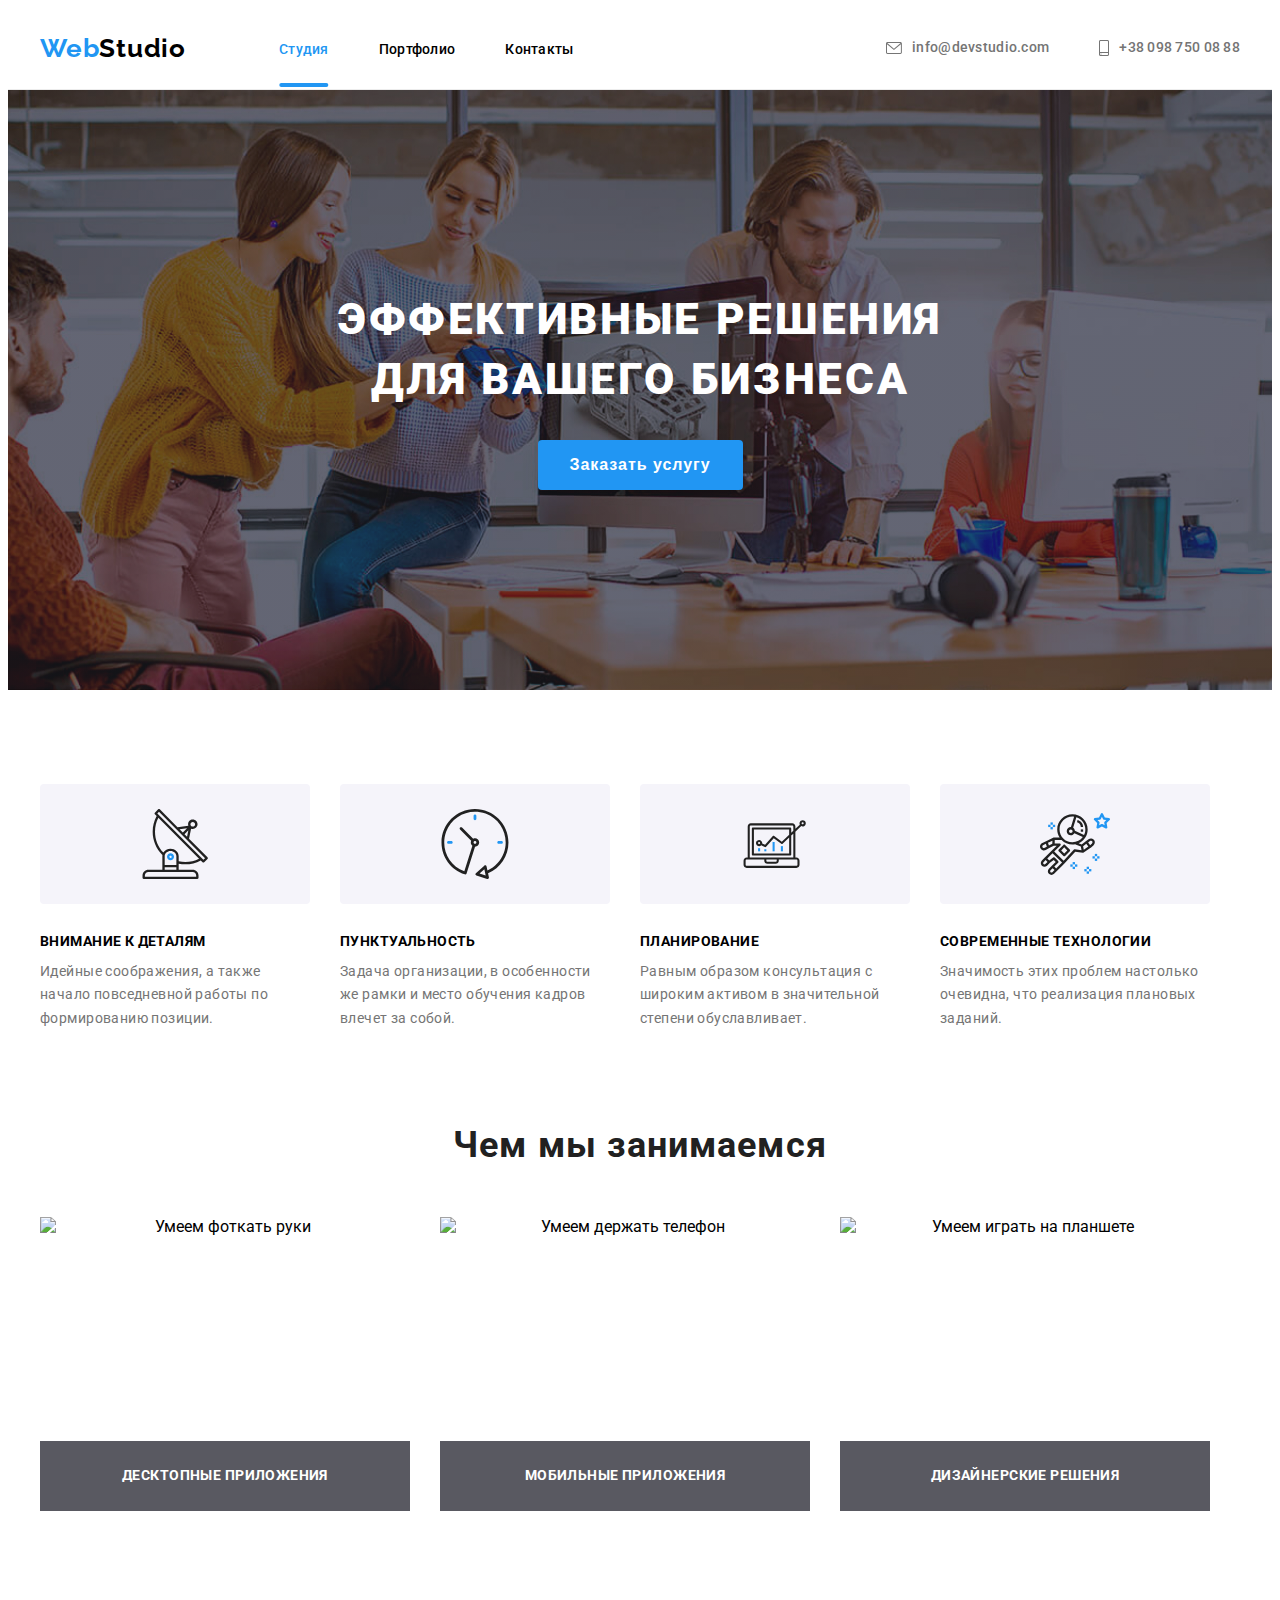
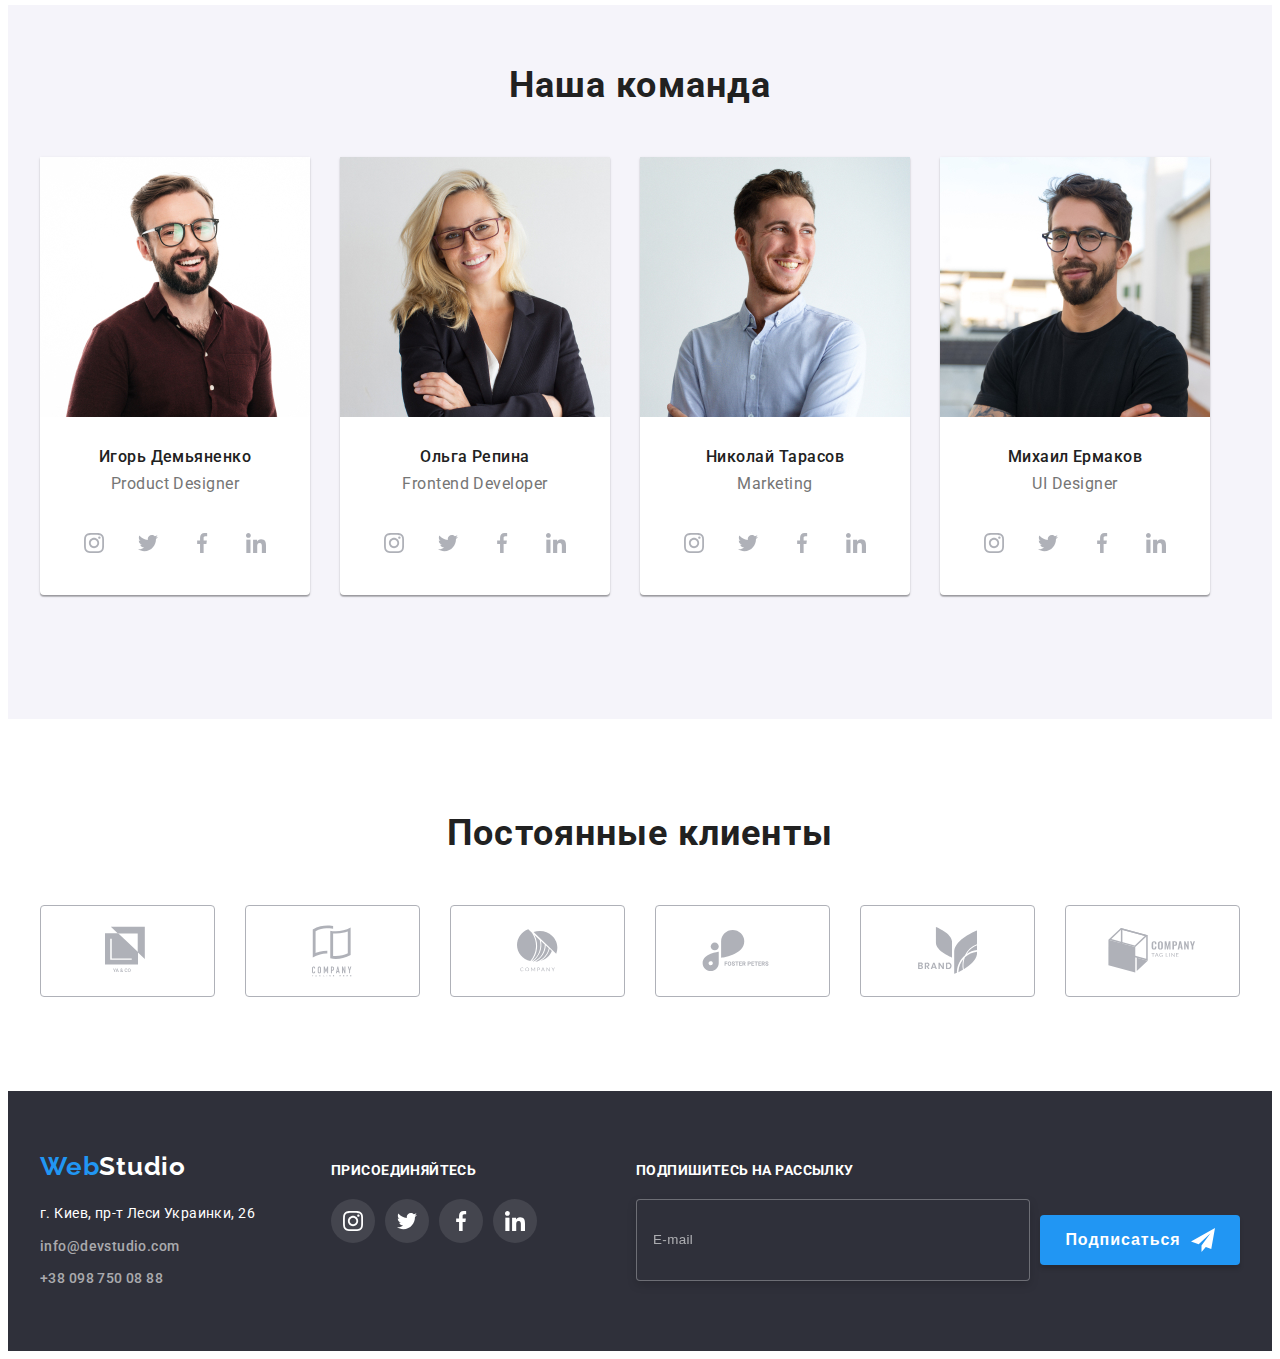
==== commit 0a33db8e: "main" ====
--- a/index.html
+++ b/index.html
@@ -228,11 +228,11 @@
                     </li>
                     <li class="team__item list">
                         <picture>
-                            <source srcset="./images/desktop/igor_dt_270x260.jpg 1x, ./images/desktop/igor_dt_270x260_x2.jpg 2x"
+                            <source srcset="./images/desktop/olga_dt_270x260.jpg 1x, ./images/desktop/olga_dt_270x260_x2.jpg 2x"
                                 media="(min-width: 1200px)">
-                            <source srcset="./images/tablet/igor_tablet_354x374.jpg 1x, ./images/tablet/igor_tablet_354x374_x2.jpg 2x"
+                            <source srcset="./images/tablet/olga_tablet_354x374.jpg 1x, ./images/tablet/olga_tablet_354x374_x2.jpg 2x"
                                 media="(min-width: 768px)">
-                            <source srcset="./images/mobile/igor_mobile_450x460.jpg 1x, ./images/mobile/igor_mobile_450x460_x2.jpg 2x"
+                            <source srcset="./images/mobile/olga_mobile_450x460.jpg 1x, ./images/mobile/olga_mobile_450x460_x2.jpg 2x"
                                 media="(min-width: 320px)">
                             <img src="./images/olga.jpg" alt="olga.jpg" class="team-img" title="Реально крута" >
                         </picture>
@@ -274,11 +274,11 @@
                     </li>
                     <li class="team__item list">
                         <picture>
-                            <source srcset="./images/desktop/igor_dt_270x260.jpg 1x, ./images/desktop/igor_dt_270x260_x2.jpg 2x"
+                            <source srcset="./images/desktop/nikolyababa_dt_270x260.jpg 1x, ./images/desktop/nikolyababa_dt_270x260_x2.jpg 2x"
                                 media="(min-width: 1200px)">
-                            <source srcset="./images/tablet/igor_tablet_354x374.jpg 1x, ./images/tablet/igor_tablet_354x374_x2.jpg 2x"
+                            <source srcset="./images/tablet/nikolyababa_tablet_354x374.jpg 1x, ./images/tablet/nikolyababa_tablet_354x374_x2.jpg 2x"
                                 media="(min-width: 768px)">
-                            <source srcset="./images/mobile/igor_mobile_450x460.jpg 1x, ./images/mobile/igor_mobile_450x460_x2.jpg 2x"
+                            <source srcset="./images/mobile/nikolyababa_mobile_450x460.jpg 1x, ./images/mobile/nikolyababa_mobile_450x460_x2.jpg 2x"
                                 media="(min-width: 320px)">
                         <img src="./images/kolyan.jpg" alt="kolyan.jpg" class="team-img" title="не очкарик" >
                         </picture>
@@ -320,11 +320,11 @@
                     </li>
                     <li class="team__item list">
                         <picture>
-                            <source srcset="./images/desktop/igor_dt_270x260.jpg 1x, ./images/desktop/igor_dt_270x260_x2.jpg 2x"
+                            <source srcset="./images/desktop/miha_dt_270x260.jpg 1x, ./images/desktop/miha_dt_270x260_x2.jpg 2x"
                                 media="(min-width: 1200px)">
-                            <source srcset="./images/tablet/igor_tablet_354x374.jpg 1x, ./images/tablet/igor_tablet_354x374_x2.jpg 2x"
+                            <source srcset="./images/tablet/miha_tablet_354x374.jpg 1x, ./images/tablet/miha_tablet_354x374_x2.jpg 2x"
                                 media="(min-width: 768px)">
-                            <source srcset="./images/mobile/igor_mobile_450x460.jpg 1x, ./images/mobile/igor_mobile_450x460_x2.jpg 2x"
+                            <source srcset="./images/mobile/miha_mobile_450x460.jpg 1x, ./images/mobile/miha_mobile_450x460_x2.jpg 2x"
                                 media="(min-width: 320px)">
                                 <img src="./images/miha.jpg" alt="miha.jpg" class="team-img" title="должен 20-ку первым троим">
                         </picture>
@@ -368,7 +368,7 @@
             </div>
             
         </section>
-        <!-- <section class="stabil">
+        <section class="stabil">
             <div class="container">
                 <h2 class="second-title">Постоянные клиенты</h2>  
                 <ul class="stabil__list">
@@ -417,22 +417,29 @@
                 </ul>  
             </div>
            
-        </section> -->
+        </section>
     </main>
         <!------Footer------->
-        <!-- <footer>
+        <footer>
             <div class="container">
-                <div class="bottom-adress"><a href="./index.html" title="The Best WebStudio Ever!" class="link logo-bottom light-theme"><span
+                <div class="bottom-adress">
+                    <a href="./index.html" title="The Best WebStudio Ever!" class="link logo-bottom light-theme"><span
                         class="half-logo">Web</span>Studio</a>
                 <address>
                     <ul class="adress-list">
-                        <li class="adress list light-theme"><a href="https://goo.gl/maps/CmGL8vCXxkBH8vGz7"
+                        <li class="adress list light-theme">
+                            <a href="https://goo.gl/maps/CmGL8vCXxkBH8vGz7"
                                 class="link adress-map nav__link" target="_blank" rel="noopener noreferrer">г. Киев, пр-т Леси Украинки,
-                                26</a></li>
-                        <li class="adress list mail light-theme"><a href="mailto:info@devstudio.com" class="link bottom-adress nav__link"
-                                title="Got mail?">info@devstudio.com</a></li>
-                        <li class="adress list phone light-theme"><a href="tel:+380987500888" class="link bottom-adress nav__link"
-                                title="YOU HAVE 3 DAYS.....">+38 098 750 08 88</a></li>
+                                26</a>
+                            </li>
+                        <li class="adress list mail light-theme">
+                            <a href="mailto:info@devstudio.com" class="link bottom-link nav__link"
+                                title="Got mail?">info@devstudio.com</a>
+                            </li>
+                        <li class="adress list phone light-theme">
+                            <a href="tel:+380987500888" class="link bottom-link nav__link"
+                                title="YOU HAVE 3 DAYS.....">+38 098 750 08 88</a>
+                            </li>
                     </ul>
                 </address>
             </div>
@@ -484,7 +491,7 @@
             
             </div>
            
-        </footer> -->
+        </footer>
         <!--------BackDrop------->
         <div class="backdrop is-hidden" data-modal>
             <div class="modal">
--- a/css/main.min.css
+++ b/css/main.min.css
@@ -1,2 +1,2 @@
-:root{--main-font: "Roboto", sans-serif;--secondary-font: "Raleway", sans-serif;--accent-color: #2196f3;--second-color: #2f303a;--choice-color: #188ce8;--font-color: #757575;--section-pt: 94px;--section-pb: 94px}.visually-hidden{position:absolute !important;clip:rect(1px 1px 1px 1px);clip:rect(1px, 1px, 1px, 1px);padding:0 !important;border:0 !important;height:1px !important;width:1px !important;overflow:hidden}body{font-family:var(--main-font);scroll-behavior:smooth}h1,h2,h3,h4,h5,h6,p{margin:0}ul,ol{margin:0;padding:0}img{display:block}.link{text-decoration:none}.list{list-style:none}.adress{font-style:normal}.container{width:100%;padding-left:15px;padding-right:15px;margin-left:auto;margin-right:auto}.hero .container{padding-top:118px;padding-bottom:118px}@media screen and (min-width: 1200px){.hero .container{padding-top:200px;padding-bottom:200px}}header .container{display:flex;align-items:center;justify-content:space-between}@media screen and (min-width: 480px){.container{margin:0 auto;max-width:480px}}@media screen and (min-width: 768px){.container{max-width:768px}}@media screen and (min-width: 1200px){.container{max-width:1200px}}.btn{color:#fff;font-weight:bold;font-size:16px;line-height:1.875;display:flex;align-items:center;text-align:center;letter-spacing:0.06em;background-color:var(--accent-color);box-shadow:0px 4px 4px rgba(0,0,0,0.15);border-radius:4px;border:none;cursor:pointer;padding:10px 32px;margin:0 auto;transition:background-color 250ms cubic-bezier(0.4, 0, 0.2, 1)}.btn:hover,.btn:focus{background-color:var(--choice-color)}.info-list{display:flex;justify-content:center;margin-bottom:50px}.info-list__item:not(:first-child){margin-left:8px}.btn-portfolio{font-weight:500;font-size:16px;line-height:1.62;text-align:center;letter-spacing:0.03em;background:#f5f4fa;border-radius:4px;color:#212121;cursor:pointer;padding:6px 22px;border:none;transition:background-color 250ms cubic-bezier(0.4, 0, 0.2, 1)}.btn-portfolio:hover,.btn-portfolio:focus{color:#fff;background-color:var(--choice-color);box-shadow:0px 3px 1px rgba(0,0,0,0.1),0px 1px 2px rgba(0,0,0,0.08),0px 2px 2px rgba(0,0,0,0.12)}.social-form__btn{background-color:var(--accent-color);box-shadow:0px 4px 4px rgba(0,0,0,0.15);border-radius:4px;font-weight:bold;font-size:16px;line-height:1.87;display:flex;align-items:center;justify-content:center;letter-spacing:0.06em;border:none;color:#ffffff;cursor:pointer;padding-top:10px;padding-bottom:10px;min-width:200px;margin-left:10px}.social-form__btn:focus,.social-form__btn:hover{background-color:var(--choice-color)}.info{padding-top:94px;padding-bottom:94px}.social__link{display:flex;justify-content:center;align-items:center;width:44px;height:44px;border-radius:50%;transition:background-color 250ms cubic-bezier(0.4, 0, 0.2, 1)}.social__link:hover,.social__link:focus{background-color:var(--accent-color)}.social{display:flex;align-items:center;justify-content:center}.social__item:not(:first-child){margin-left:10px}.social__icon{width:20px;height:20px;fill:#afb1b8;transition:fill 250ms cubic-bezier(0.4, 0, 0.2, 1)}.social__link:hover .social__icon,.social__link:focus .social__icon{fill:#fff}.first-title{font-weight:900;font-size:26px;line-height:1.62;text-align:center;letter-spacing:0.06em;text-transform:uppercase;color:#ffffff;margin-bottom:30px;margin-left:auto;margin-right:auto;max-width:368px}@media screen and (min-width: 1200px){.first-title{font-size:44px;line-height:1.36;max-width:696px}}.third-title{font-weight:bold;font-size:14px;line-height:1.14;letter-spacing:0.03em;text-transform:uppercase;margin-bottom:10px;text-align:center}@media screen and (min-width: 768px){.third-title{text-align:left}}.second-title{font-weight:bold;font-size:36px;line-height:1.16;text-align:center;letter-spacing:0.03em;color:#212121;margin-bottom:50px}.overlay{position:absolute;top:0;left:0;height:100%;font-weight:normal;font-size:18px;line-height:1.56;letter-spacing:0.03em;color:#ffffff;background-color:rgba(33,150,243,0.9);padding:63px 24px;transform:translateY(100%);transition:transform 250ms cubic-bezier(0.4, 0, 0.2, 1)}.picture-item__link:hover .overlay,.picture-item__link:focus .overlay{transform:translateY(0)}.overlay-block{position:relative;overflow:hidden}.overlay-index{position:relative;overflow:hidden}.overlay-index__subtitle{position:absolute;background-color:rgba(47,48,58,0.8);right:0;bottom:0;font-weight:bold;font-size:14px;line-height:1.14;text-align:center;letter-spacing:0.03em;text-transform:uppercase;color:#ffffff;display:flex;align-items:center;justify-content:center;width:100%;height:24%}.backdrop{position:fixed;top:0;left:0;width:100vw;height:100vh;background:rgba(0,0,0,0.2);transition:opacity 250ms cubic-bezier(0.4, 0, 0.2, 1),visibility 250ms cubic-bezier(0.4, 0, 0.2, 1)}.modal{position:absolute;top:50%;left:50%;transform:translate(-50%, -50%);width:100%;max-width:450px;height:95%;max-height:609px;background:#ffffff;box-shadow:0px 1px 3px rgba(0,0,0,0.12),0px 1px 1px rgba(0,0,0,0.14),0px 2px 1px rgba(0,0,0,0.2);border-radius:4px;padding:40px}@media screen and (min-width: 1200px){.modal{min-width:528px;max-height:580px}}.modal__btn{position:absolute;top:8px;right:8px;width:30px;height:30px;border-radius:50%;background-color:#ffffff;border:1px solid rgba(0,0,0,0.1);cursor:pointer;transition:background-color 250ms cubic-bezier(0.4, 0, 0.2, 1);outline:none}.x-icon{width:11px;height:11px;transition:fill 250ms cubic-bezier(0.4, 0, 0.2, 1)}.modal__btn:hover .x-icon,.modal__btn:focus .x-icon{fill:var(--accent-color)}.is-hidden{opacity:0;visibility:hidden;pointer-events:none}.modal__form{display:flex;flex-direction:column}.modal-bold-text{font-weight:bold;font-size:20px;line-height:23px;text-align:center;letter-spacing:0.03em;color:#212121;margin-bottom:12px;display:block}.modal__input{width:100%;border:1px solid rgba(33,33,33,0.2);height:40px;border-radius:4px;padding-left:42px;transition:border-color 250ms cubic-bezier(0.4, 0, 0.2, 1)}.modal__input:focus{border-color:var(--accent-color);outline:none}.modal__input:focus+.modal__icon{fill:var(--accent-color)}.modal__wrapper{position:relative;display:block;margin-top:4px}.modal__icon{height:18px;width:18px;position:absolute;top:50%;left:12px;transform:translateY(-50%);transition:fill 250ms cubic-bezier(0.4, 0, 0.2, 1)}.label__text{margin-bottom:10px;font-size:12px;line-height:1.16;letter-spacing:0.01em;color:var(--font-color)}.label__text-message{font-size:12px;line-height:1.16;letter-spacing:0.01em;color:var(--font-color)}.modal-area{width:100%;margin-top:4px;height:120px;border:1px solid rgba(33,33,33,0.2);border-radius:4px;padding:12px 16px;resize:none;transition:border-color 250ms cubic-bezier(0.4, 0, 0.2, 1)}.modal-area:focus{outline:none;border-color:var(--accent-color)}.modal-area::placeholder{color:rgba(117,117,117,0.5)}.term{color:var(--accent-color);position:relative}.modal__check-desc{font-size:12px;line-height:1.16;letter-spacing:0.03em;color:var(--font-color);margin-top:20px;display:flex;align-items:center;justify-content:center;flex-wrap:wrap}.modal__check-desc::before{content:"";display:block;width:16px;height:16px;border:2px solid #212121;border-radius:2px;cursor:pointer;margin-right:8px}.modal__form-term:checked+.modal__check-desc::before{background-color:var(--accent-color);background-image:url("../images/svg/checked.svg");background-position:center;background-repeat:no-repeat;border-color:var(--accent-color)}.modal__form-btn{margin-top:30px;min-width:200px;color:#fff;font-weight:bold;font-size:16px;line-height:1.875;display:flex;justify-content:center;align-items:center;letter-spacing:0.06em;background:var(--accent-color);box-shadow:0px 4px 4px rgba(0,0,0,0.15);border-radius:4px;border:none;cursor:pointer;padding:10px 0;align-self:center;transition:background-color 250ms cubic-bezier(0.4, 0, 0.2, 1)}.modal__form-btn:hover,.modal__form-btn:focus{background-color:var(--choice-color)}.light-theme{color:#fff}.dark-theme{color:#000}.head{padding-top:16px;padding-bottom:16px}@media screen and (max-width: 479px){.head .mobile-menu__social{display:flex;flex-wrap:wrap}}@media screen and (min-width: 1200){.head{border-bottom:1px solid #ececec}}.mob-menu{position:fixed;flex-direction:column;top:0;left:50%;width:100vw;max-width:480px;height:100vh;background:#fff;padding:48px 40px;opacity:0;transform:translateY(-100%) translateX(-50%);transition:transform 500ms cubic-bezier(0.4, 0, 0.2, 1),opacity 500ms linear}.mob-menu.is-open{display:flex;opacity:1;transform:translateY(0) translateX(-50%)}@media screen and (min-width: 768px){.mob-menu.is-open{display:none}}.mob-menu__item{font-weight:500;font-size:40px;line-height:1.75;text-align:left;letter-spacing:0.02em}.mob-menu__link:focus{color:var(--accent-color);outline:none}.mob-menu__link{color:var(--second-color)}@media screen and (min-width: 768px){.mob-menu{display:none}}.mob-menu__x{width:20px;height:20px}.mob-menu__close-btn:focus .mob-menu__x{fill:var(--choice-color)}@media screen and (max-width: 767px){.nav__list{display:none}.contacts-list{display:none}}.mob-menu__close-btn{position:absolute;top:10px;right:15px}.mob-menu__close-btn,.burger-btn{background-color:transparent;border:none;padding:0;outline:none}@media screen and (min-width: 768px){.mob-menu__close-btn,.burger-btn{display:none}}.burger-icon{width:40px;height:40px}.burger-btn:focus .burger-icon{fill:var(--choice-color)}.logo{font-family:var(--secondary-font);font-weight:700;font-size:24px;line-height:1.14;letter-spacing:0.03em}@media (min-width: 1200px){.logo{font-size:26px;line-height:1.19}}.half-logo{color:var(--accent-color)}.mob-contacts{margin-top:auto;margin-bottom:64px}.mob-contacts__item:not(:last-child){margin-bottom:32px}.mob-contacts__tell{font-weight:500;font-size:34px;line-height:1.17;letter-spacing:0.02em;color:var(--accent-color)}.mob-contacts__email{color:var(--font-color);font-style:normal;font-weight:500;font-size:24px;line-height:1.16;letter-spacing:0.02em}.mob-social{display:flex;flex-wrap:wrap}.mob-social__item{border-right:1px solid rgba(33,33,33,0.2);padding-right:10px;margin-right:10px}.mob-social__link{font-weight:500;font-size:18px;line-height:1.22;letter-spacing:0.02em;color:var(--accent-color)}@media screen and (min-width: 768px){.head{border-bottom:1px solid #ececec;padding-top:25px;padding-bottom:25px}.nav{display:flex;align-items:center}.nav__list{display:flex;align-items:center;margin-left:88px}.nav__item:not(:first-child){margin-left:50px}.contacts-list{margin-left:auto}.contacts-list__contacts-item:not(:last-child){margin-bottom:10px}.nav__link{font-family:"Roboto", sans-serif;font-style:normal;font-weight:500;font-size:14px;line-height:1.14;letter-spacing:0.02em;color:#000;transition:color 250ms cubic-bezier(0.4, 0, 0.2, 1)}.nav__link:hover,.nav__link:focus,.nav__link:active{color:var(--accent-color)}.selected{color:var(--accent-color);position:relative}.selected::after{position:absolute;content:"";width:100%;height:4px;border-radius:2px;background-color:var(--accent-color);transform:translate(-100%);bottom:-190%}.phone-mail{display:flex;align-items:center;font-weight:500;font-size:14px;line-height:1.14;letter-spacing:0.02em;color:var(--font-color)}.nav__icon{fill:var(--font-color);margin-right:10px;transition:fill 250ms cubic-bezier(0.4, 0, 0.2, 1)}.nav__link:hover .nav__icon,.nav__link:focus .nav__icon{fill:var(--accent-color)}}@media screen and (min-width: 1200px){.nav__list{margin-left:93px}.contacts-list{display:flex;align-items:center}.contacts-list__contacts-item:not(:last-child){margin-right:50px;margin-bottom:0}}.hero{background-image:linear-gradient(rgba(47,48,58,0.4), rgba(47,48,58,0.4)),url("../images/mobile/banner_mobie_480x400.jpg");background-color:var(--second-color);background-repeat:no-repeat;background-size:cover;background-position:center}@media screen and (min-device-pixel-ratio: 2) and (min-width: 320px), screen and (min-resolution: 192dpi) and (min-width: 320px), screen and (min-resolution: 2dppx) and (min-width: 320px){.hero{background-image:linear-gradient(rgba(47,48,58,0.4), rgba(47,48,58,0.4)),url("../images/mobile/banner_mobie_480x400_x2.jpg")}}@media screen and (min-width: 768px){.hero{background-image:linear-gradient(rgba(47,48,58,0.4), rgba(47,48,58,0.4)),url("../images/tablet/banner_tablet_768x400.jpg")}}@media screen and (min-device-pixel-ratio: 2) and (min-width: 768px), screen and (min-resolution: 192dpi) and (min-width: 768px), screen and (min-resolution: 2dppx) and (min-width: 768px){.hero{background-image:linear-gradient(rgba(47,48,58,0.4), rgba(47,48,58,0.4)),url("../images/tablet/banner_tablet_768x400_x2.jpg")}}@media screen and (min-width: 1200px){.hero{background-image:linear-gradient(rgba(47,48,58,0.4), rgba(47,48,58,0.4)),url("../images/desktop/banner_1600x600.jpg")}}.features{padding-top:60px;padding-bottom:60px}@media screen and (min-width: 1200px){.features{padding-top:94px;padding-bottom:94px}}@media screen and (min-width: 768px){.features__list{display:flex;flex-wrap:wrap;margin-left:-30px;margin-top:-30px}}.features__item{width:100%}@media screen and (min-width: 768px){.features__item{max-width:354px;margin-left:30px;margin-top:30px}}@media screen and (min-width: 1200px){.features__item{max-width:270px}}.features__sub{font-weight:normal;font-size:14px;line-height:1.71;letter-spacing:0.03em;color:var(--font-color)}.feat-list{display:flex;justify-content:space-between}.feat__item{display:flex;margin-bottom:30px;justify-content:center;align-items:center;border-radius:4px;background-color:#f5f4fa;width:100%;height:120px}.feat__icon{width:70px;height:70px;transition:filter 250ms cubic-bezier(0.4, 0, 0.2, 1)}.feat__icon:hover,.feat__icon:focus{filter:drop-shadow(0px 4px 4px rgba(0,0,0,0.25))}.job{padding-bottom:94px;display:none}@media screen and (min-width: 1200px){.job{display:block}}.job__list{display:flex;margin-top:-30px;margin-left:-30px;flex-basis:calc(100% / 3 - 30px)}.job__item{margin-left:30px;margin-top:30px;text-align:center}.team{background-color:#f5f4fa;padding-top:60px;padding-bottom:var(--section-pb)}.team__list{display:flex;flex-wrap:wrap}@media screen and (min-width: 768px){.team__list{display:flex;flex-wrap:wrap;margin-left:-30px;margin-top:-30px}}.team-img{width:100%}.team__item{background-color:#fff;margin-bottom:30px;box-shadow:0px 1px 3px rgba(0,0,0,0.12),0px 1px 1px rgba(0,0,0,0.14),0px 2px 1px rgba(0,0,0,0.2);border-radius:0px 0px 4px 4px}@media screen and (min-width: 768px){.team__item{max-width:450px;max-height:622px;margin-left:30px;margin-top:30px}}@media screen and (min-width: 1200px){.team__item{max-width:270px}}.team-title{font-weight:500;font-size:16px;line-height:1.19;text-align:center;letter-spacing:0.03em;color:#212121;margin-bottom:8px}.team-subtitle{font-weight:normal;font-size:16px;line-height:1.19;letter-spacing:0.03em;color:var(--font-color);text-align:center;margin-bottom:28px}.team__description{padding-top:30px;padding-bottom:30px}.stabil{padding-top:var(--section-pt);padding-bottom:var(--section-pb)}.stabil__list{display:flex;align-items:center;justify-content:space-between}.stabil__item{display:flex}.stabil__link{display:flex;justify-content:center;align-items:center;width:170px;height:90px;border:1px solid #afb1b8;box-sizing:border-box;border-radius:4px;transition:border 250ms cubic-bezier(0.4, 0, 0.2, 1)}.stabil__link:hover,.stabil__link:focus{border:1px solid var(--accent-color)}.stabil__icon{fill:#afb1b8;justify-content:center;transition:fill 250ms cubic-bezier(0.4, 0, 0.2, 1)}.stabil__link:hover .stabil__icon,.stabil__link:focus .stabil__icon{fill:var(--accent-color)}.picture-list{display:flex;margin-left:-30px;margin-top:-30px;flex-wrap:wrap}.picture-item{margin-left:30px;margin-top:30px;flex-basis:calc(100% / 3 - 30px);transition:box-shadow 250ms cubic-bezier(0.4, 0, 0.2, 1)}.picture-item:hover,.picture-item:focus{box-shadow:0px 1px 1px rgba(0,0,0,0.12),0px 4px 4px rgba(0,0,0,0.06),1px 4px 6px rgba(0,0,0,0.16)}.picture-title{font-weight:bold;font-size:18px;line-height:2;letter-spacing:0.06em;color:#212121}.picture-subtitle{font-weight:normal;font-size:16px;line-height:1.87;letter-spacing:0.03em;color:var(--font-color)}.portfolio-description{border:1px solid #eeeeee;border-top:none;padding:20px 24px}.picture-item__link{cursor:pointer}footer{background-color:var(--second-color);padding-bottom:60px;padding-top:60px}.adress-map{font-weight:normal;font-size:14px;line-height:1.71;letter-spacing:0.03em;color:#ffffff}.bottom-adress{font-family:Roboto;font-style:normal;font-weight:normal;font-size:14px;line-height:1.71;letter-spacing:0.03em;color:rgba(255,255,255,0.6)}.logo-bottom{font-family:var(--secondary-font);font-weight:700;font-size:26px;line-height:1.19;letter-spacing:0.03em}.adress-list{margin-top:20px}.adress:not(:first-child){margin-top:9px}.bottom-social__subtitle{font-weight:bold;font-size:14px;line-height:1.14;letter-spacing:0.03em;text-transform:uppercase;color:#fff}.bottom-social{margin-left:70px;padding-top:12px}.bottom-social__link{display:flex;justify-content:center;align-items:center;width:44px;height:44px;border-radius:50%;background-color:rgba(255,255,255,0.1);transition:background-color 250ms cubic-bezier(0.4, 0, 0.2, 1)}.bottom-social__link:hover,.bottom-social__link:focus{background-color:var(--accent-color)}.bottom-social__icon{width:20px;height:20px;fill:#fff}.bottom-social__list{display:flex;justify-content:center;align-items:center;margin-top:20px}.bottom-social__item:not(:first-child){margin-left:10px}.social-form{padding-top:12px;margin-left:93px}.bottom-bold-text{font-size:14px;line-height:1.14;letter-spacing:0.03em;text-transform:uppercase;color:#ffffff}.social-form__coment{display:flex;align-items:center;margin-top:20px}.social-form__input{width:360px;height:50px;padding:15px 16px;background-color:var(--second-color);border:1px solid rgba(255,255,255,0.3);filter:drop-shadow(0px 4px 4px rgba(0,0,0,0.15));border-radius:4px;color:#ffffff}.social-form__input::placeholder{background-color:var(--second-color);display:flex;align-items:center;letter-spacing:0.03em;color:rgba(255,255,255,0.6)}.social-form__icon{width:24px;height:24px;margin-left:10px}
+:root{--main-font: "Roboto", sans-serif;--secondary-font: "Raleway", sans-serif;--accent-color: #2196f3;--second-color: #2f303a;--choice-color: #188ce8;--font-color: #757575;--section-pt: 94px;--section-pb: 94px}.visually-hidden{position:absolute !important;clip:rect(1px 1px 1px 1px);clip:rect(1px, 1px, 1px, 1px);padding:0 !important;border:0 !important;height:1px !important;width:1px !important;overflow:hidden}body{font-family:var(--main-font);scroll-behavior:smooth}h1,h2,h3,h4,h5,h6,p{margin:0}ul,ol{margin:0;padding:0}img{display:block}.link{text-decoration:none}.list{list-style:none}.adress{font-style:normal}.container{width:100%;padding-left:15px;padding-right:15px;margin-left:auto;margin-right:auto}.hero .container{padding-top:118px;padding-bottom:118px}@media screen and (min-width: 1200px){.hero .container{padding-top:200px;padding-bottom:200px}}@media screen and (min-width: 768px){footer .container{display:flex;flex-direction:row;align-items:center;flex-wrap:wrap;justify-content:space-around;align-items:baseline}}@media screen and (min-width: 1200px){footer .container{flex-wrap:nowrap;justify-content:space-between}}header .container{display:flex;align-items:center;justify-content:space-between}@media screen and (min-width: 480px){.container{margin:0 auto;max-width:480px}}@media screen and (min-width: 768px){.container{max-width:768px}}@media screen and (min-width: 1200px){.container{max-width:1200px}}.btn{color:#fff;font-weight:bold;font-size:16px;line-height:1.875;display:flex;align-items:center;text-align:center;letter-spacing:0.06em;background-color:var(--accent-color);box-shadow:0px 4px 4px rgba(0,0,0,0.15);border-radius:4px;border:none;cursor:pointer;padding:10px 32px;margin:0 auto;transition:background-color 250ms cubic-bezier(0.4, 0, 0.2, 1)}.btn:hover,.btn:focus{background-color:var(--choice-color)}.info-list{display:flex;flex-wrap:wrap;justify-content:start;margin-bottom:40px}@media screen and (min-width: 768px){.info-list{justify-content:center;margin-bottom:30px}}@media screen and (min-width: 1200px){.info-list{display:flex;justify-content:center;margin-bottom:50px}}@media screen and (max-width: 1199px){.info-list__item:not(:last-child){margin-right:8px}}@media screen and (min-width: 1200px){.info-list__item:not(:first-child){margin-left:8px}}.btn-portfolio{font-weight:500;font-size:16px;line-height:1.62;text-align:center;letter-spacing:0.03em;background:#f5f4fa;border-radius:4px;color:#212121;cursor:pointer;padding:6px 22px;border:none;transition:background-color 250ms cubic-bezier(0.4, 0, 0.2, 1)}.btn-portfolio:hover,.btn-portfolio:focus{color:#fff;background-color:var(--choice-color);box-shadow:0px 3px 1px rgba(0,0,0,0.1),0px 1px 2px rgba(0,0,0,0.08),0px 2px 2px rgba(0,0,0,0.12)}@media screen and (max-width: 767px){.btn-portfolio:nth-child(-n+3){margin-bottom:15px}}.social-form__btn{background-color:var(--accent-color);box-shadow:0px 4px 4px rgba(0,0,0,0.15);border-radius:4px;font-weight:bold;font-size:16px;line-height:1.87;display:flex;align-items:center;justify-content:center;letter-spacing:0.06em;border:none;color:#ffffff;cursor:pointer;padding-top:10px;padding-bottom:10px;min-width:200px}.social-form__btn:focus,.social-form__btn:hover{background-color:var(--choice-color)}@media screen and (min-width: 1200px){.social-form__btn{margin-left:10px}}.info{padding-top:60px;padding-bottom:60px}@media screen and (min-width: 1200px){.info{padding-top:94px;padding-bottom:94px}}.social__link{display:flex;justify-content:center;align-items:center;width:44px;height:44px;border-radius:50%;transition:background-color 250ms cubic-bezier(0.4, 0, 0.2, 1)}.social__link:hover,.social__link:focus{background-color:var(--accent-color)}.social{display:flex;align-items:center;justify-content:center}.social__item:not(:first-child){margin-left:10px}.social__icon{width:20px;height:20px;fill:#afb1b8;transition:fill 250ms cubic-bezier(0.4, 0, 0.2, 1)}.social__link:hover .social__icon,.social__link:focus .social__icon{fill:#fff}.first-title{font-weight:900;font-size:26px;line-height:1.62;text-align:center;letter-spacing:0.06em;text-transform:uppercase;color:#ffffff;margin-bottom:30px;margin-left:auto;margin-right:auto;max-width:368px}@media screen and (min-width: 1200px){.first-title{font-size:44px;line-height:1.36;max-width:696px}}.third-title{font-weight:bold;font-size:14px;line-height:1.14;letter-spacing:0.03em;text-transform:uppercase;margin-bottom:10px;text-align:center}@media screen and (min-width: 768px){.third-title{text-align:left}}.second-title{font-weight:bold;font-size:28px;line-height:1.18;text-align:center;letter-spacing:0.03em;color:#212121;margin-bottom:30px}@media screen and (min-width: 1200px){.second-title{font-size:36px;line-height:1.16;margin-bottom:50px}}.overlay{position:absolute;top:0;left:0;height:100%;font-weight:normal;font-size:18px;line-height:1.56;letter-spacing:0.03em;color:#ffffff;background-color:rgba(33,150,243,0.9);padding:63px 24px;transform:translateY(100%);transition:transform 250ms cubic-bezier(0.4, 0, 0.2, 1)}.picture-item__link:hover .overlay,.picture-item__link:focus .overlay{transform:translateY(0)}.overlay-block{position:relative;overflow:hidden}.overlay-index{position:relative;overflow:hidden}.overlay-index__subtitle{position:absolute;background-color:rgba(47,48,58,0.8);right:0;bottom:0;font-weight:bold;font-size:14px;line-height:1.14;text-align:center;letter-spacing:0.03em;text-transform:uppercase;color:#ffffff;display:flex;align-items:center;justify-content:center;width:100%;height:24%}.backdrop{position:fixed;top:0;left:0;width:100vw;height:100vh;background:rgba(0,0,0,0.2);transition:opacity 250ms cubic-bezier(0.4, 0, 0.2, 1),visibility 250ms cubic-bezier(0.4, 0, 0.2, 1)}.modal{position:absolute;top:50%;left:50%;transform:translate(-50%, -50%);width:100%;max-width:450px;height:95%;max-height:609px;background:#ffffff;box-shadow:0px 1px 3px rgba(0,0,0,0.12),0px 1px 1px rgba(0,0,0,0.14),0px 2px 1px rgba(0,0,0,0.2);border-radius:4px;padding:40px}@media screen and (min-width: 1200px){.modal{min-width:528px;max-height:580px}}.modal__btn{position:absolute;top:8px;right:8px;width:30px;height:30px;border-radius:50%;background-color:#ffffff;border:1px solid rgba(0,0,0,0.1);cursor:pointer;transition:background-color 250ms cubic-bezier(0.4, 0, 0.2, 1);outline:none}.x-icon{width:11px;height:11px;transition:fill 250ms cubic-bezier(0.4, 0, 0.2, 1)}.modal__btn:hover .x-icon,.modal__btn:focus .x-icon{fill:var(--accent-color)}.is-hidden{opacity:0;visibility:hidden;pointer-events:none}.modal__form{display:flex;flex-direction:column}.modal-bold-text{font-weight:bold;font-size:20px;line-height:23px;text-align:center;letter-spacing:0.03em;color:#212121;margin-bottom:12px;display:block}.modal__input{width:100%;border:1px solid rgba(33,33,33,0.2);height:40px;border-radius:4px;padding-left:42px;transition:border-color 250ms cubic-bezier(0.4, 0, 0.2, 1)}.modal__input:focus{border-color:var(--accent-color);outline:none}.modal__input:focus+.modal__icon{fill:var(--accent-color)}.modal__wrapper{position:relative;display:block;margin-top:4px}.modal__icon{height:18px;width:18px;position:absolute;top:50%;left:12px;transform:translateY(-50%);transition:fill 250ms cubic-bezier(0.4, 0, 0.2, 1)}.label__text{margin-bottom:10px;font-size:12px;line-height:1.16;letter-spacing:0.01em;color:var(--font-color)}.label__text-message{font-size:12px;line-height:1.16;letter-spacing:0.01em;color:var(--font-color)}.modal-area{width:100%;margin-top:4px;height:120px;border:1px solid rgba(33,33,33,0.2);border-radius:4px;padding:12px 16px;resize:none;transition:border-color 250ms cubic-bezier(0.4, 0, 0.2, 1)}.modal-area:focus{outline:none;border-color:var(--accent-color)}.modal-area::placeholder{color:rgba(117,117,117,0.5)}.term{color:var(--accent-color);position:relative}.modal__check-desc{font-size:12px;line-height:1.16;letter-spacing:0.03em;color:var(--font-color);margin-top:20px;display:flex;align-items:center;justify-content:center;flex-wrap:wrap}.modal__check-desc::before{content:"";display:block;width:16px;height:16px;border:2px solid #212121;border-radius:2px;cursor:pointer;margin-right:8px}.modal__form-term:checked+.modal__check-desc::before{background-color:var(--accent-color);background-image:url("../images/svg/checked.svg");background-position:center;background-repeat:no-repeat;border-color:var(--accent-color)}.modal__form-btn{margin-top:30px;min-width:200px;color:#fff;font-weight:bold;font-size:16px;line-height:1.875;display:flex;justify-content:center;align-items:center;letter-spacing:0.06em;background:var(--accent-color);box-shadow:0px 4px 4px rgba(0,0,0,0.15);border-radius:4px;border:none;cursor:pointer;padding:10px 0;align-self:center;transition:background-color 250ms cubic-bezier(0.4, 0, 0.2, 1)}.modal__form-btn:hover,.modal__form-btn:focus{background-color:var(--choice-color)}.light-theme{color:#fff}.dark-theme{color:#000}.head{padding-top:16px;padding-bottom:16px;border-bottom:1px solid #ececec}@media screen and (max-width: 479px){.head .mobile-menu__social{display:flex;flex-wrap:wrap}}.mob-menu{position:fixed;flex-direction:column;top:0;left:50%;width:100vw;max-width:480px;height:100vh;background:#fff;padding:48px 40px;opacity:0;z-index:1;transform:translateY(-100%) translateX(-50%);transition:transform 500ms cubic-bezier(0.4, 0, 0.2, 1),opacity 500ms linear}.mob-menu.is-open{display:flex;opacity:1;transform:translateY(0) translateX(-50%)}@media screen and (min-width: 768px){.mob-menu.is-open{display:none}}.mob-menu__item{font-weight:500;font-size:40px;line-height:1.75;text-align:left;letter-spacing:0.02em}.mob-menu__link:focus{color:var(--accent-color);outline:none}.mob-menu__link{color:var(--second-color)}@media screen and (min-width: 768px){.mob-menu{display:none}}.mob-menu__x{width:20px;height:20px}.mob-menu__close-btn:focus .mob-menu__x{fill:var(--choice-color)}@media screen and (max-width: 767px){.nav__list{display:none}.contacts-list{display:none}}.mob-menu__close-btn{position:absolute;top:10px;right:15px}.mob-menu__close-btn,.burger-btn{background-color:transparent;border:none;padding:0;outline:none}@media screen and (min-width: 768px){.mob-menu__close-btn,.burger-btn{display:none}}.burger-icon{width:40px;height:40px}.burger-btn:focus .burger-icon{fill:var(--choice-color)}.logo{font-family:var(--secondary-font);font-weight:700;font-size:24px;line-height:1.14;letter-spacing:0.03em}@media (min-width: 1200px){.logo{font-size:26px;line-height:1.19}}.half-logo{color:var(--accent-color)}.mob-contacts{margin-top:auto;margin-bottom:64px}.mob-contacts__item:not(:last-child){margin-bottom:32px}.mob-contacts__tell{font-weight:500;font-size:34px;line-height:1.17;letter-spacing:0.02em;color:var(--accent-color)}.mob-contacts__email{color:var(--font-color);font-style:normal;font-weight:500;font-size:24px;line-height:1.16;letter-spacing:0.02em}.mob-social{display:flex;flex-wrap:wrap}.mob-social__item{border-right:1px solid rgba(33,33,33,0.2);padding-right:10px;margin-right:10px}.mob-social__link{font-weight:500;font-size:18px;line-height:1.22;letter-spacing:0.02em;color:var(--accent-color)}@media screen and (min-width: 768px){.head{border-bottom:1px solid #ececec;padding-top:25px;padding-bottom:25px}.nav{display:flex;align-items:center}.nav__list{display:flex;align-items:center;margin-left:88px}.nav__item:not(:first-child){margin-left:50px}.contacts-list{margin-left:auto}.contacts-list__contacts-item:not(:last-child){margin-bottom:10px}.nav__link{font-family:"Roboto", sans-serif;font-style:normal;font-weight:500;font-size:14px;line-height:1.14;letter-spacing:0.02em;color:#000;transition:color 250ms cubic-bezier(0.4, 0, 0.2, 1)}.nav__link:hover,.nav__link:focus,.nav__link:active{color:var(--accent-color)}.selected{color:var(--accent-color);position:relative}.selected::after{position:absolute;content:"";width:100%;height:4px;border-radius:2px;background-color:var(--accent-color);transform:translate(-100%);bottom:-190%}.phone-mail{display:flex;align-items:center;font-weight:500;font-size:14px;line-height:1.14;letter-spacing:0.02em;color:var(--font-color)}.nav__icon{fill:var(--font-color);margin-right:10px;transition:fill 250ms cubic-bezier(0.4, 0, 0.2, 1)}.nav__link:hover .nav__icon,.nav__link:focus .nav__icon{fill:var(--accent-color)}}@media screen and (min-width: 1200px){.nav__list{margin-left:93px}.contacts-list{display:flex;align-items:center}.contacts-list__contacts-item:not(:last-child){margin-right:50px;margin-bottom:0}}.hero{background-image:linear-gradient(rgba(47,48,58,0.4), rgba(47,48,58,0.4)),url("../images/mobile/banner_mobie_480x400.jpg");background-color:var(--second-color);background-repeat:no-repeat;background-size:cover;background-position:center}@media screen and (min-device-pixel-ratio: 2) and (min-width: 320px), screen and (min-resolution: 192dpi) and (min-width: 320px), screen and (min-resolution: 2dppx) and (min-width: 320px){.hero{background-image:linear-gradient(rgba(47,48,58,0.4), rgba(47,48,58,0.4)),url("../images/mobile/banner_mobie_480x400_x2.jpg")}}@media screen and (min-width: 768px){.hero{background-image:linear-gradient(rgba(47,48,58,0.4), rgba(47,48,58,0.4)),url("../images/tablet/banner_tablet_768x400.jpg")}}@media screen and (min-device-pixel-ratio: 2) and (min-width: 768px), screen and (min-resolution: 192dpi) and (min-width: 768px), screen and (min-resolution: 2dppx) and (min-width: 768px){.hero{background-image:linear-gradient(rgba(47,48,58,0.4), rgba(47,48,58,0.4)),url("../images/tablet/banner_tablet_768x400_x2.jpg")}}@media screen and (min-width: 1200px){.hero{background-image:linear-gradient(rgba(47,48,58,0.4), rgba(47,48,58,0.4)),url("../images/desktop/banner_1600x600.jpg")}}.features{padding-top:60px;padding-bottom:60px}@media screen and (min-width: 1200px){.features{padding-top:94px;padding-bottom:94px}}@media screen and (min-width: 768px){.features__list{display:flex;flex-wrap:wrap;margin-left:-30px;margin-top:-30px}}.features__item{width:100%}@media screen and (min-width: 768px){.features__item{max-width:354px;margin-left:30px;margin-top:30px}}@media screen and (min-width: 1200px){.features__item{max-width:270px}}.features__sub{font-weight:normal;font-size:14px;line-height:1.71;letter-spacing:0.03em;color:var(--font-color)}.feat-list{display:flex;justify-content:space-between}.feat__item{display:flex;margin-bottom:30px;justify-content:center;align-items:center;border-radius:4px;background-color:#f5f4fa;width:100%;height:120px}.feat__icon{width:70px;height:70px;transition:filter 250ms cubic-bezier(0.4, 0, 0.2, 1)}.feat__icon:hover,.feat__icon:focus{filter:drop-shadow(0px 4px 4px rgba(0,0,0,0.25))}.job{padding-bottom:94px;display:none}@media screen and (min-width: 1200px){.job{display:block}}.job__list{display:flex;margin-top:-30px;margin-left:-30px;flex-basis:calc(100% / 3 - 30px)}.job__item{margin-left:30px;margin-top:30px;text-align:center}.team{background-color:#f5f4fa;padding-top:60px;padding-bottom:var(--section-pb)}@media screen and (min-width: 768px){.team__list{display:flex;flex-wrap:wrap;margin-left:-30px;margin-top:-30px}}.team-img{width:100%}.team__item{background-color:#fff;margin-bottom:30px;box-shadow:0px 1px 3px rgba(0,0,0,0.12),0px 1px 1px rgba(0,0,0,0.14),0px 2px 1px rgba(0,0,0,0.2);border-radius:0px 0px 4px 4px}@media screen and (min-width: 768px){.team__item{max-width:450px;max-height:622px;margin-left:30px;margin-top:30px}}@media screen and (min-width: 1200px){.team__item{max-width:270px}}.team-title{font-weight:500;font-size:16px;line-height:1.19;text-align:center;letter-spacing:0.03em;color:#212121;margin-bottom:8px}.team-subtitle{font-weight:normal;font-size:16px;line-height:1.19;letter-spacing:0.03em;color:var(--font-color);text-align:center;margin-bottom:28px}.team__description{padding-top:30px;padding-bottom:30px}.stabil{padding-top:60px;padding-bottom:60px}@media screen and (min-width: 1200px){.stabil{padding-top:var(--section-pt);padding-bottom:var(--section-pb)}}.stabil__list{display:flex;align-items:center;flex-wrap:wrap;margin-left:-30px;margin-top:-30px}.stabil__item{display:flex;flex-wrap:wrap;width:100%;height:92px;width:210px;flex-basis:calc((100% - 2 * 30px) / 2);margin-top:30px;margin-left:30px}@media screen and (min-width: 768px){.stabil__item{flex-basis:calc((100% - 3 * 30px) / 3);width:226px}}@media screen and (min-width: 1200px){.stabil__item{flex-basis:calc((100% - 6 * 30px) / 6);width:170px}}.stabil__link{display:flex;justify-content:center;align-items:center;width:100%;height:100%;border:1px solid #afb1b8;box-sizing:border-box;border-radius:4px;transition:border 250ms cubic-bezier(0.4, 0, 0.2, 1)}.stabil__link:hover,.stabil__link:focus{border:1px solid var(--accent-color)}.stabil__icon{fill:#afb1b8;justify-content:center;transition:fill 250ms cubic-bezier(0.4, 0, 0.2, 1)}.stabil__link:hover .stabil__icon,.stabil__link:focus .stabil__icon{fill:var(--accent-color)}@media screen and (min-width: 768px){.picture-list{display:flex;flex-wrap:wrap;margin-left:-30px;margin-top:-30px}}.picture-item{width:100%;max-width:450px;max-height:404px;transition:box-shadow 250ms cubic-bezier(0.4, 0, 0.2, 1)}@media screen and (min-width: 768px){.picture-item{max-width:354px;flex-basis:calc((100% -2 * 30px) / 2);margin-left:30px;margin-top:30px;display:flex;align-items:stretch;max-width:354px;max-height:440px}}@media screen and (min-width: 1200px){.picture-item{max-width:370px;flex-basis:calc(100% / 3 - 30px)}}.picture-item:hover,.picture-item:focus{box-shadow:0px 1px 1px rgba(0,0,0,0.12),0px 4px 4px rgba(0,0,0,0.06),1px 4px 6px rgba(0,0,0,0.16)}.picture-title{font-weight:bold;font-size:18px;line-height:2;letter-spacing:0.06em;color:#212121}.picture-subtitle{font-weight:normal;font-size:16px;line-height:1.87;letter-spacing:0.03em;color:var(--font-color)}.portfolio-description{border:1px solid #eeeeee;border-top:none;padding:20px 24px;flex-grow:1}.picture-item__link{cursor:pointer;display:flex;flex-direction:column;height:100%}footer{background-color:var(--second-color);padding-bottom:60px;padding-top:60px}.adress-map{font-weight:normal;font-size:14px;line-height:1.71;letter-spacing:0.03em;color:#ffffff;display:flex;flex-direction:column;align-items:center}@media screen and (min-width: 1200px){.adress-map{align-items:flex-start}}.bottom-adress{display:flex;flex-direction:column;align-items:center;margin-bottom:60px}@media screen and (min-width: 1200px){.bottom-adress{margin-bottom:unset;align-items:flex-start}}.bottom-link{display:flex;flex-direction:column;align-items:center;font-size:14px;line-height:1.71;letter-spacing:0.03em;color:rgba(255,255,255,0.6)}@media screen and (min-width: 1200px){.bottom-link{align-items:flex-start}}.logo-bottom{font-family:var(--secondary-font);font-weight:700;font-size:26px;line-height:1.19;letter-spacing:0.03em;text-align:center}.adress-list{margin-top:20px}.adress:not(:first-child){margin-top:9px}.bottom-social__subtitle{font-weight:bold;font-size:14px;line-height:1.14;letter-spacing:0.03em;text-transform:uppercase;color:#fff}.bottom-social{display:flex;flex-direction:column;align-items:center;margin-bottom:60px}@media screen and (min-width: 1200px){.bottom-social{margin-left:70px;padding-top:12px;margin-bottom:unset;align-items:flex-start}}.bottom-social__link{display:flex;justify-content:center;align-items:center;width:44px;height:44px;border-radius:50%;background-color:rgba(255,255,255,0.1);transition:background-color 250ms cubic-bezier(0.4, 0, 0.2, 1)}.bottom-social__link:hover,.bottom-social__link:focus{background-color:var(--accent-color)}.bottom-social__icon{width:20px;height:20px;fill:#fff}.bottom-social__list{display:flex;justify-content:center;align-items:center;margin-top:20px}.bottom-social__item:not(:first-child){margin-left:10px}.social-form{width:100%;display:flex;flex-direction:column;align-items:center}@media screen and (min-width: 1200px){.social-form{padding-top:12px;margin-left:93px;width:unset;align-items:flex-start}}.bottom-bold-text{font-size:14px;line-height:1.14;letter-spacing:0.03em;text-transform:uppercase;color:#ffffff}.social-form__coment{display:flex;flex-direction:column;align-items:center;flex-wrap:wrap;width:100%;margin-top:20px}@media screen and (min-width: 1200px){.social-form__coment{flex-direction:row}}.social-form__input{width:100%;max-width:450px;height:50px;padding:15px 16px;background-color:var(--second-color);border:1px solid rgba(255,255,255,0.3);filter:drop-shadow(0px 4px 4px rgba(0,0,0,0.15));border-radius:4px;color:#ffffff;margin-bottom:20px}.social-form__input::placeholder{background-color:var(--second-color);display:flex;align-items:center;letter-spacing:0.03em;color:rgba(255,255,255,0.6)}@media screen and (min-width: 1200px){.social-form__input{width:360px;margin-bottom:unset}}.social-form__icon{width:24px;height:24px;margin-left:10px}
 /*# sourceMappingURL=main.min.css.map */